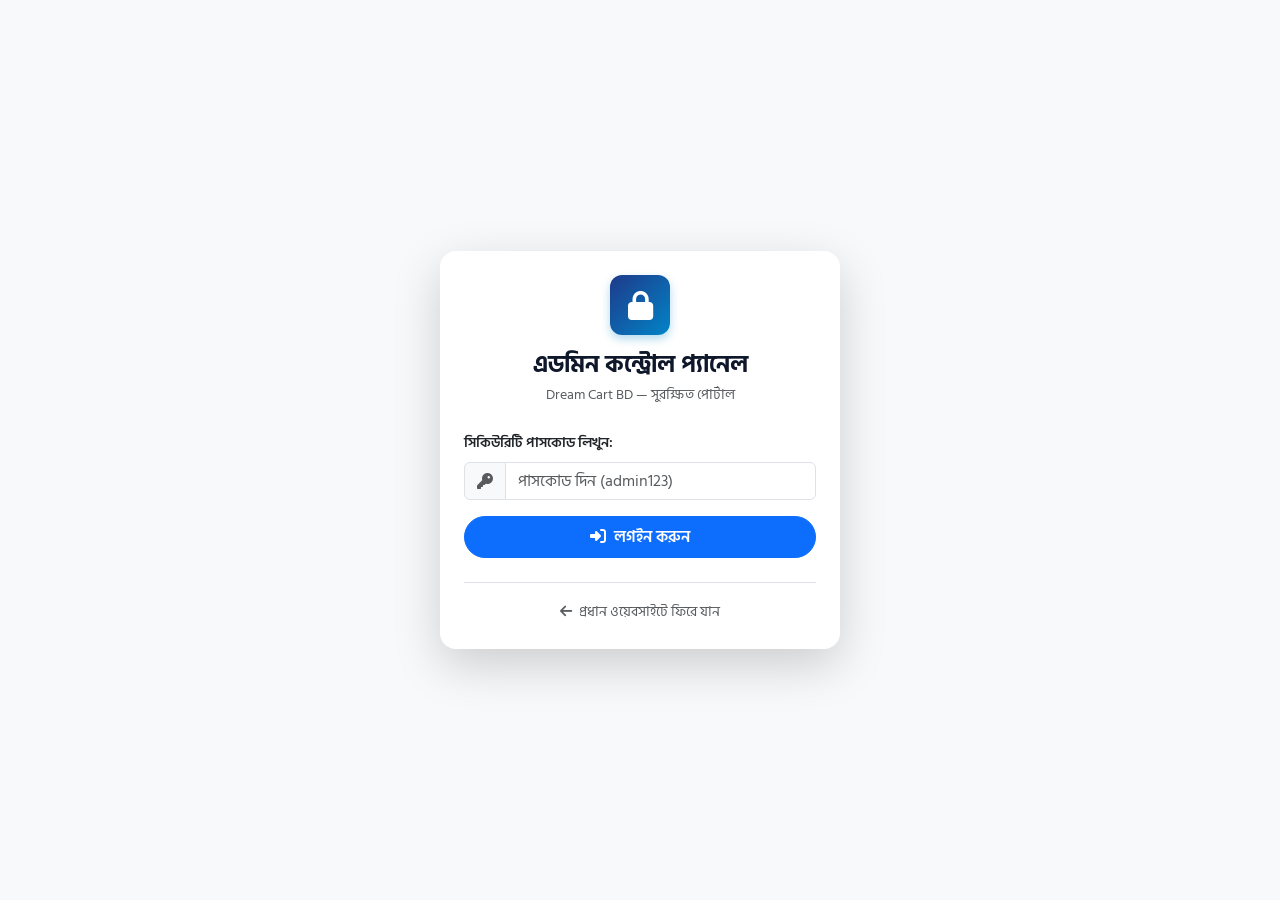
==== admin.html @ 9be843ca "Add files via upload" ====
<!DOCTYPE html>
<html lang="bn">
<head>
  <meta charset="UTF-8">
  <meta name="viewport" content="width=device-width, initial-scale=1.0">
  <title>এডমিন প্যানেল - Dream Cart BD</title>
  
  <!-- Bootstrap 5 CSS -->
  <link rel="stylesheet" href="https://cdn.jsdelivr.net/npm/bootstrap@5.3.3/dist/css/bootstrap.min.css">
  <!-- Font Awesome 6 Icons -->
  <link rel="stylesheet" href="https://cdnjs.cloudflare.com/ajax/libs/font-awesome/6.5.1/css/all.min.css">
  <!-- Custom CSS -->
  <link rel="stylesheet" href="css/styles.css">
</head>
<body class="bg-light">

  <!-- Admin Login Gate -->
  <div id="adminLoginGate" class="d-flex align-items-center justify-content-center min-vh-100 p-3" style="display: none;">
    <div class="card shadow-lg border-0 rounded-4 p-4 text-center" style="max-width: 400px; width: 100%;">
      <div class="brand-icon-box mx-auto mb-3" style="width: 60px; height: 60px; font-size: 1.8rem;">
        <i class="fa-solid fa-lock"></i>
      </div>
      <h4 class="fw-bold mb-1">এডমিন কন্ট্রোল প্যানেল</h4>
      <p class="text-muted small mb-4">Dream Cart BD — সুরক্ষিত পোর্টাল</p>

      <form onsubmit="handleAdminLogin(event)">
        <div class="mb-3 text-start">
          <label class="form-label small fw-semibold">সিকিউরিটি পাসকোড লিখুন:</label>
          <div class="input-group">
            <span class="input-group-text"><i class="fa-solid fa-key text-muted"></i></span>
            <input type="password" id="adminPinInput" class="form-control" placeholder="পাসকোড দিন (admin123)" required>
          </div>
          <div id="adminLoginError" class="text-danger small mt-1"></div>
        </div>
        <button type="submit" class="btn btn-primary w-100 py-2 fw-semibold rounded-pill">
          <i class="fa-solid fa-right-to-bracket me-1"></i> লগইন করুন
        </button>
      </form>

      <div class="mt-4 pt-3 border-top">
        <a href="index.html" class="text-decoration-none small text-muted">
          <i class="fa-solid fa-arrow-left me-1"></i> প্রধান ওয়েবসাইটে ফিরে যান
        </a>
      </div>
    </div>
  </div>

  <!-- Admin Dashboard Content -->
  <div id="adminDashboardContent" style="display: none;">

    <!-- Top Admin Bar -->
    <nav class="navbar navbar-expand-lg navbar-dark bg-dark sticky-top py-2">
      <div class="container-fluid px-lg-4">
        <a class="navbar-brand d-flex align-items-center gap-2" href="admin.html">
          <i class="fa-solid fa-briefcase text-info"></i>
          <span class="fw-bold">Dream Cart BD Admin</span>
          <span class="badge bg-secondary ms-1">v2.0 Final</span>
        </a>

        <div class="d-flex align-items-center gap-2">
          <a href="index.html" target="_blank" class="btn btn-sm btn-outline-light rounded-pill">
            <i class="fa-solid fa-arrow-up-right-from-square me-1"></i> লাইভ সাইট দেখুন
          </a>
          <button type="button" class="btn btn-sm btn-danger rounded-pill" onclick="handleAdminLogout()">
            <i class="fa-solid fa-right-from-bracket me-1"></i> লগআউট
          </button>
        </div>
      </div>
    </nav>

    <div class="container-fluid px-lg-4 py-4">

      <!-- Analytics Metric Cards -->
      <div class="row g-3 mb-4">
        <div class="col-sm-6 col-xl-3">
          <div class="admin-card d-flex align-items-center justify-content-between">
            <div>
              <span class="text-muted small fw-semibold">সর্বমোট অর্ডার</span>
              <h3 class="fw-bold my-1 text-dark" id="statTotalOrders">0</h3>
              <small class="text-primary"><i class="fa-solid fa-chart-line"></i> আজ পর্যন্ত রেকর্ড</small>
            </div>
            <div class="stat-icon-wrap bg-primary-subtle text-primary">
              <i class="fa-solid fa-cart-shopping"></i>
            </div>
          </div>
        </div>

        <div class="col-sm-6 col-xl-3">
          <div class="admin-card d-flex align-items-center justify-content-between">
            <div>
              <span class="text-muted small fw-semibold">মোট আয় (রেভিনিউ)</span>
              <h3 class="fw-bold my-1 text-success" id="statTotalRevenue">৳0</h3>
              <small class="text-success"><i class="fa-solid fa-money-bill-trend-up"></i> ভ্যালিড বিক্রয়</small>
            </div>
            <div class="stat-icon-wrap bg-success-subtle text-success">
              <i class="fa-solid fa-sack-dollar"></i>
            </div>
          </div>
        </div>

        <div class="col-sm-6 col-xl-3">
          <div class="admin-card d-flex align-items-center justify-content-between">
            <div>
              <span class="text-muted small fw-semibold">অপেক্ষমান অর্ডার (Pending)</span>
              <h3 class="fw-bold my-1 text-warning" id="statPendingOrders">0</h3>
              <small class="text-warning"><i class="fa-solid fa-clock"></i> দ্রুত প্রসেসিং আবশ্যক</small>
            </div>
            <div class="stat-icon-wrap bg-warning-subtle text-warning">
              <i class="fa-solid fa-hourglass-half"></i>
            </div>
          </div>
        </div>

        <div class="col-sm-6 col-xl-3">
          <div class="admin-card d-flex align-items-center justify-content-between">
            <div>
              <span class="text-muted small fw-semibold">মোট পণ্য ও লাইভ ভিজিটর</span>
              <h3 class="fw-bold my-1 text-info"><span id="statTotalProducts">২০</span> টি / <span id="statTotalVisitors">১,৫০০</span></h3>
              <small class="text-muted"><i class="fa-solid fa-users"></i> স্টোর ভিজিট ট্র্যাকিং</small>
            </div>
            <div class="stat-icon-wrap bg-info-subtle text-info">
              <i class="fa-solid fa-boxes-stacked"></i>
            </div>
          </div>
        </div>
      </div>

      <!-- Main Navigation Tabs: Orders vs Products -->
      <ul class="nav nav-pills mb-4 gap-2" id="adminTabs" role="tablist">
        <li class="nav-item" role="presentation">
          <button class="nav-link active rounded-pill px-4 fw-semibold shadow-sm" id="orders-tab" data-bs-toggle="pill" data-bs-target="#ordersPane" type="button" role="tab">
            <i class="fa-solid fa-clipboard-list me-1"></i> অর্ডার ম্যানেজমেন্ট (Order Management)
          </button>
        </li>
        <li class="nav-item" role="presentation">
          <button class="nav-link rounded-pill px-4 fw-semibold shadow-sm" id="products-tab" data-bs-toggle="pill" data-bs-target="#productsPane" type="button" role="tab">
            <i class="fa-solid fa-box-archive me-1"></i> পণ্য ম্যানেজমেন্ট (Product Management)
          </button>
        </li>
      </ul>

      <div class="tab-content" id="adminTabsContent">
        
        <!-- ==================== TAB 1: ORDER MANAGEMENT ==================== -->
        <div class="tab-pane fade show active" id="ordersPane" role="tabpanel">
          <div class="card border-0 shadow-sm rounded-4 p-4">
            
            <div class="d-flex flex-wrap justify-content-between align-items-center gap-3 mb-4">
              <div>
                <h5 class="fw-bold mb-1"><i class="fa-solid fa-truck-ramp-box text-primary me-2"></i> গ্রাহকদের অর্ডার তালিকা</h5>
                <p class="text-muted small mb-0">অর্ডার ভেরিফিকেশন, স্ট্যাটাস পরিবর্তন ও চালান প্রিন্ট করুন</p>
              </div>
              <div class="d-flex gap-2">
                <button type="button" class="btn btn-outline-success btn-sm rounded-pill fw-semibold" onclick="exportOrdersCSV()">
                  <i class="fa-solid fa-file-csv me-1"></i> CSV এক্সপোর্ট
                </button>
                <button type="button" class="btn btn-outline-primary btn-sm rounded-pill fw-semibold" onclick="renderAdminOrders()">
                  <i class="fa-solid fa-arrows-rotate me-1"></i> রিফ্রেশ
                </button>
              </div>
            </div>

            <!-- Filters -->
            <div class="row g-3 mb-3">
              <div class="col-md-6 col-lg-5">
                <div class="input-group input-group-sm">
                  <span class="input-group-text bg-light"><i class="fa-solid fa-search"></i></span>
                  <input type="text" id="adminOrderSearch" class="form-control" placeholder="অর্ডার আইডি, ফোন বা নাম দিয়ে খুঁজুন...">
                </div>
              </div>
              <div class="col-md-6 col-lg-3">
                <select id="adminOrderStatusFilter" class="form-select form-select-sm">
                  <option value="all">সব স্ট্যাটাস</option>
                  <option value="Pending">অপেক্ষমান (Pending)</option>
                  <option value="Confirmed">কনফার্মড (Confirmed)</option>
                  <option value="Processing">প্রসেসিং (Processing)</option>
                  <option value="Shipped">ডেলিভারির পথে (Shipped)</option>
                  <option value="Delivered">ডেলিভার্ড (Delivered)</option>
                  <option value="Cancelled">বাতিল (Cancelled)</option>
                </select>
              </div>
            </div>

            <!-- Orders Table -->
            <div class="table-responsive">
              <table class="table table-hover align-middle table-custom">
                <thead>
                  <tr>
                    <th>অর্ডার আইডি</th>
                    <th>তারিখ</th>
                    <th>গ্রাহকের তথ্য</th>
                    <th>ডেলিভারি এলাকা</th>
                    <th>পেমেন্ট তথ্য</th>
                    <th>সর্বমোট</th>
                    <th>স্ট্যাটাস আপডেট</th>
                    <th>অ্যাকশন</th>
                  </tr>
                </thead>
                <tbody id="adminOrdersTableBody">
                  <!-- Rendered by admin.js -->
                </tbody>
              </table>
            </div>

          </div>
        </div>

        <!-- ==================== TAB 2: PRODUCT MANAGEMENT ==================== -->
        <div class="tab-pane fade" id="productsPane" role="tabpanel">
          <div class="card border-0 shadow-sm rounded-4 p-4">
            
            <div class="d-flex flex-wrap justify-content-between align-items-center gap-3 mb-4">
              <div>
                <h5 class="fw-bold mb-1"><i class="fa-solid fa-boxes-packing text-primary me-2"></i> পণ্য তালিকা ও ইনভেন্টরি</h5>
                <p class="text-muted small mb-0">নতুন পণ্য যোগ, তথ্য সম্পাদনা এবং ছবি ও মূল্য পরিচালনা করুন</p>
              </div>
              <div class="d-flex gap-2">
                <button type="button" class="btn btn-warning btn-sm rounded-pill fw-bold text-dark" onclick="openAddProductModal()">
                  <i class="fa-solid fa-plus me-1"></i> নতুন পণ্য যোগ করুন
                </button>
                <button type="button" class="btn btn-outline-secondary btn-sm rounded-pill" onclick="resetDefaultProducts()" title="মূল ২০টি পণ্যে রিস্টোর করুন">
                  <i class="fa-solid fa-rotate-left me-1"></i> ডিফল্ট রিস্টোর
                </button>
              </div>
            </div>

            <!-- Product Search -->
            <div class="row g-3 mb-3">
              <div class="col-md-6 col-lg-4">
                <div class="input-group input-group-sm">
                  <span class="input-group-text bg-light"><i class="fa-solid fa-search"></i></span>
                  <input type="text" id="adminProductSearch" class="form-control" placeholder="পণ্যের নাম বা ক্যাটাগরি দিয়ে খুঁজুন...">
                </div>
              </div>
            </div>

            <!-- Products Table -->
            <div class="table-responsive">
              <table class="table table-hover align-middle table-custom">
                <thead>
                  <tr>
                    <th>ছবি</th>
                    <th>পণ্যের নাম</th>
                    <th>ক্যাটাগরি</th>
                    <th>মূল্য ও পরিসীমা</th>
                    <th>স্টক</th>
                    <th>ছবি সংখ্যা</th>
                    <th>অ্যাকশন</th>
                  </tr>
                </thead>
                <tbody id="adminProductsTableBody">
                  <!-- Rendered by admin.js -->
                </tbody>
              </table>
            </div>

          </div>
        </div>

      </div>

    </div>
  </div>

  <!-- Admin Product Add / Edit Modal -->
  <div class="modal fade" id="adminProductFormModal" tabindex="-1" aria-labelledby="adminProductFormModalLabel" aria-hidden="true">
    <div class="modal-dialog modal-lg modal-dialog-scrollable">
      <div class="modal-content rounded-4 border-0 shadow-lg">
        <div class="modal-header bg-light">
          <h5 class="modal-title fw-bold" id="productFormModalTitle">নতুন পণ্য যোগ করুন</h5>
          <button type="button" class="btn-close" data-bs-dismiss="modal" aria-label="Close"></button>
        </div>
        <div class="modal-body p-4">
          <form id="adminProductForm" onsubmit="handleProductFormSubmit(event)">
            <input type="hidden" id="editProductId" value="">

            <div class="row g-3 mb-3">
              <div class="col-md-7">
                <label class="form-label small fw-semibold">পণ্যের নাম (বাংলা) <span class="text-danger">*</span></label>
                <input type="text" id="prodName" class="form-control" required placeholder="যেমন: লেভার আর্চ বক্স ফাইল (৩ ইঞ্চি)">
              </div>
              <div class="col-md-5">
                <label class="form-label small fw-semibold">ইংরেজি নাম (ঐচ্ছিক)</label>
                <input type="text" id="prodEnglishName" class="form-control" placeholder="e.g. Lever Arch Box File 3 Inch">
              </div>
            </div>

            <div class="row g-3 mb-3">
              <div class="col-md-4">
                <label class="form-label small fw-semibold">ক্যাটাগরি</label>
                <select id="prodCategory" class="form-select">
                  <option value="ফাইল ও ফোল্ডার">ফাইল ও ফোল্ডার</option>
                  <option value="ডেস্ক অর্গানাইজার">ডেস্ক অর্গানাইজার</option>
                  <option value="কাগজ ও প্রিন্টিং">কাগজ ও প্রিন্টিং</option>
                  <option value="খাতা ও নোটপ্যাড">খাতা ও নোটপ্যাড</option>
                  <option value="কলম ও মার্কার">কলম ও মার্কার</option>
                  <option value="স্টেশনারি টুলস">স্টেশনারি টুলস</option>
                  <option value="ইলেকট্রনিক্স ও হিসাব">ইলেকট্রনিক্স ও হিসাব</option>
                </select>
              </div>
              <div class="col-md-4">
                <label class="form-label small fw-semibold">ব্যাজ (যেমন: বেস্ট সেলার, অফার)</label>
                <input type="text" id="prodBadge" class="form-control" placeholder="বেস্ট সেলার / নতুন">
              </div>
              <div class="col-md-4">
                <label class="form-label small fw-semibold">স্টক পরিমাণ (পিস)</label>
                <input type="number" id="prodStock" class="form-control" value="100" min="0">
              </div>
            </div>

            <div class="row g-3 mb-3">
              <div class="col-sm-6 col-md-3">
                <label class="form-label small fw-semibold">সবচেয়ে কম মূল্য (৳)</label>
                <input type="number" id="prodMinPrice" class="form-control" required placeholder="180">
              </div>
              <div class="col-sm-6 col-md-3">
                <label class="form-label small fw-semibold">সবচেয়ে বেশি মূল্য (৳)</label>
                <input type="number" id="prodMaxPrice" class="form-control" required placeholder="350">
              </div>
              <div class="col-sm-6 col-md-3">
                <label class="form-label small fw-semibold text-primary">বর্তমান বিক্রয় মূল্য (৳) *</label>
                <input type="number" id="prodSellingPrice" class="form-control fw-bold border-primary" required placeholder="240">
              </div>
              <div class="col-sm-6 col-md-3">
                <label class="form-label small fw-semibold text-muted">মূল্য কাটা/আসল দাম (৳)</label>
                <input type="number" id="prodOriginalPrice" class="form-control" placeholder="350">
              </div>
            </div>

            <div class="row g-3 mb-3">
              <div class="col-md-6">
                <label class="form-label small fw-semibold">কালার অপশন (কমা দিয়ে লিখুন)</label>
                <input type="text" id="prodColors" class="form-control" placeholder="নীল, কালো, লাল, সবুজ">
              </div>
              <div class="col-md-6">
                <label class="form-label small fw-semibold">সাইজ অপশন (কমা দিয়ে লিখুন)</label>
                <input type="text" id="prodSizes" class="form-control" placeholder="স্ট্যান্ডার্ড, ৩ ইঞ্চি, A4">
              </div>
            </div>

            <div class="mb-3">
              <label class="form-label small fw-semibold">পণ্যের বিবরণ (Description)</label>
              <textarea id="prodDescription" class="form-control" rows="3" placeholder="পণ্যের গুণাগুণ ও ব্যবহারের সুবিধা বিস্তারিত লিখুন..."></textarea>
            </div>

            <div class="mb-3">
              <label class="form-label small fw-semibold">পণ্যের ছবি লিংক (৫ থেকে ১০টি ছবি লিংক দিন) <span class="text-danger">*</span></label>
              <textarea id="prodImages" class="form-control font-monospace small" rows="5" placeholder="প্রতি লাইনে একটি করে ছবির সরাসরি URL প্রদান করুন..." required></textarea>
              <div class="form-text small" id="prodImagesHelp">প্রতিটি পণ্যে ৫ থেকে ১০টি ছবি দিন যাতে প্রোডাক্ট ডিটেলস পেজে সুন্দর স্লাইডার প্রদর্শিত হয়।</div>
            </div>

            <div class="d-flex justify-content-end gap-2 pt-3 border-top">
              <button type="button" class="btn btn-secondary" data-bs-dismiss="modal">বাতিল</button>
              <button type="submit" class="btn btn-primary px-4 fw-semibold">সংরক্ষণ করুন</button>
            </div>
          </form>
        </div>
      </div>
    </div>
  </div>

  <!-- Admin Order Details Modal -->
  <div class="modal fade" id="adminOrderDetailsModal" tabindex="-1" aria-labelledby="adminOrderDetailsModalLabel" aria-hidden="true">
    <div class="modal-dialog modal-lg">
      <div class="modal-content rounded-4 border-0 shadow-lg">
        <div class="modal-header bg-light">
          <h5 class="modal-title fw-bold" id="adminOrderDetailsModalLabel">
            <i class="fa-solid fa-receipt text-primary me-2"></i> অর্ডারের পূর্ণাঙ্গ বিবরণ
          </h5>
          <button type="button" class="btn-close" data-bs-dismiss="modal" aria-label="Close"></button>
        </div>
        <div class="modal-body p-4" id="adminOrderDetailsBody">
          <!-- Dynamic details -->
        </div>
        <div class="modal-footer border-top-0 pt-0">
          <button type="button" class="btn btn-secondary btn-sm" data-bs-dismiss="modal">বন্ধ করুন</button>
          <button type="button" id="adminInvoicePrintBtn" class="btn btn-primary btn-sm">
            <i class="fa-solid fa-print me-1"></i> ইনভয়েস প্রিন্ট স্লিপ
          </button>
        </div>
      </div>
    </div>
  </div>

  <!-- Toast Notification -->
  <div class="toast-container position-fixed bottom-0 end-0 p-3">
    <div id="adminToast" class="toast align-items-center text-bg-primary border-0" role="alert" aria-live="assertive" aria-atomic="true">
      <div class="d-flex">
        <div class="toast-body" id="adminToastBody">
          বিজ্ঞপ্তি
        </div>
        <button type="button" class="btn-close btn-close-white me-2 m-auto" data-bs-dismiss="toast" aria-label="Close"></button>
      </div>
    </div>
  </div>

  <!-- Bootstrap 5 JS Bundle -->
  <script src="https://cdn.jsdelivr.net/npm/bootstrap@5.3.3/dist/js/bootstrap.bundle.min.js"></script>
  <!-- Data & Admin Logic -->
  <script src="js/products.js"></script>
  <script src="js/admin.js"></script>
</body>
</html>
---- css/styles.css ----
/* Dream Cart BD - Modern Professional E-Commerce Stylesheet */
@import url('https://fonts.googleapis.com/css2?family=Hind+Siliguri:wght@300;400;500;600;700&family=Inter:wght@300;400;500;600;700;800&display=swap');

:root {
  --primary-color: #0f172a;
  --primary-gradient: linear-gradient(135deg, #1e3a8a 0%, #0284c7 100%);
  --secondary-color: #f97316;
  --secondary-gradient: linear-gradient(135deg, #ea580c 0%, #f97316 100%);
  --accent-color: #10b981;
  --accent-gradient: linear-gradient(135deg, #059669 0%, #10b981 100%);
  --bkash-color: #e2136e;
  --nagad-color: #f7941d;
  --rocket-color: #8c3494;
  --bank-color: #0b6623;
  --bg-light: #f8fafc;
  --card-bg: #ffffff;
  --text-main: #1e293b;
  --text-muted: #64748b;
  --border-color: #e2e8f0;
  --shadow-sm: 0 1px 3px rgba(0,0,0,0.06), 0 1px 2px rgba(0,0,0,0.04);
  --shadow-md: 0 4px 6px -1px rgba(0,0,0,0.08), 0 2px 4px -1px rgba(0,0,0,0.04);
  --shadow-lg: 0 10px 25px -5px rgba(0,0,0,0.1), 0 8px 10px -6px rgba(0,0,0,0.04);
  --shadow-xl: 0 20px 30px -10px rgba(0,0,0,0.15);
  --radius-sm: 8px;
  --radius-md: 12px;
  --radius-lg: 18px;
  --radius-full: 9999px;
  --transition: all 0.25s cubic-bezier(0.4, 0, 0.2, 1);
}

body {
  font-family: 'Hind Siliguri', 'Inter', -apple-system, BlinkMacSystemFont, sans-serif;
  background-color: var(--bg-light);
  color: var(--text-main);
  line-height: 1.6;
  overflow-x: hidden;
  padding-bottom: 70px; /* Space for mobile sticky action bar */
}

@media (min-width: 992px) {
  body {
    padding-bottom: 0;
  }
}

/* Utilities & Typography */
h1, h2, h3, h4, h5, h6 {
  font-weight: 700;
  color: #0f172a;
}

.text-gradient {
  background: var(--primary-gradient);
  -webkit-background-clip: text;
  -webkit-text-fill-color: transparent;
}

.text-orange-gradient {
  background: var(--secondary-gradient);
  -webkit-background-clip: text;
  -webkit-text-fill-color: transparent;
}

.badge-offer {
  background: linear-gradient(135deg, #ef4444 0%, #f97316 100%);
  color: #fff;
  font-weight: 600;
  padding: 6px 12px;
  border-radius: var(--radius-full);
  box-shadow: 0 2px 6px rgba(239, 68, 68, 0.3);
}

/* Header & Top Bar */
.top-notice-bar {
  background: #0f172a;
  color: #f1f5f9;
  font-size: 0.85rem;
  padding: 7px 0;
  border-bottom: 1px solid rgba(255,255,255,0.08);
}

.navbar-custom {
  background: rgba(255, 255, 255, 0.95);
  backdrop-filter: blur(10px);
  border-bottom: 1px solid var(--border-color);
  box-shadow: var(--shadow-sm);
  transition: var(--transition);
  padding: 12px 0;
}

.brand-logo-container {
  display: flex;
  align-items: center;
  gap: 10px;
  text-decoration: none;
}

.brand-icon-box {
  width: 44px;
  height: 44px;
  border-radius: 12px;
  background: var(--primary-gradient);
  display: flex;
  align-items: center;
  justify-content: center;
  color: white;
  font-size: 1.4rem;
  box-shadow: 0 4px 10px rgba(2, 132, 199, 0.3);
}

.brand-text h1 {
  font-size: 1.35rem;
  margin: 0;
  line-height: 1.1;
  font-weight: 800;
  letter-spacing: -0.5px;
}

.brand-slogan {
  font-size: 0.78rem;
  color: var(--secondary-color);
  font-weight: 600;
  letter-spacing: 1px;
  text-transform: uppercase;
}

/* Counters Bar (Offer Timer & Visitor Counter) */
.counters-section {
  background: #ffffff;
  border-bottom: 1px solid var(--border-color);
  padding: 12px 0;
}

.counter-card {
  display: flex;
  align-items: center;
  gap: 12px;
  background: #f8fafc;
  padding: 10px 18px;
  border-radius: var(--radius-md);
  border: 1px solid #e2e8f0;
}

.counter-icon {
  width: 38px;
  height: 38px;
  border-radius: 50%;
  display: flex;
  align-items: center;
  justify-content: center;
  font-size: 1.1rem;
}

.counter-icon.fire {
  background: #fef2f2;
  color: #ef4444;
}

.counter-icon.users {
  background: #ecfdf5;
  color: #10b981;
}

.timer-digits {
  display: inline-flex;
  gap: 4px;
  font-family: 'Inter', sans-serif;
  font-weight: 700;
}

.timer-box {
  background: #0f172a;
  color: #ffffff;
  padding: 2px 7px;
  border-radius: 6px;
  font-size: 0.95rem;
}

/* Hero Section */
.hero-banner {
  background: linear-gradient(135deg, #0f172a 0%, #1e3a8a 60%, #0369a1 100%);
  color: white;
  border-radius: var(--radius-lg);
  padding: 40px 25px;
  margin-top: 20px;
  position: relative;
  overflow: hidden;
  box-shadow: var(--shadow-xl);
}

.hero-banner::before {
  content: '';
  position: absolute;
  top: -50px;
  right: -50px;
  width: 280px;
  height: 280px;
  background: radial-gradient(circle, rgba(249, 115, 22, 0.25) 0%, rgba(249, 115, 22, 0) 70%);
  border-radius: 50%;
}

.hero-tag {
  background: rgba(255,255,255,0.15);
  backdrop-filter: blur(8px);
  border: 1px solid rgba(255,255,255,0.25);
  color: #fde047;
  display: inline-flex;
  align-items: center;
  gap: 8px;
  padding: 6px 14px;
  border-radius: var(--radius-full);
  font-size: 0.88rem;
  font-weight: 600;
  margin-bottom: 15px;
}

.hero-discount-pill {
  background: #f97316;
  color: #ffffff;
  padding: 4px 10px;
  border-radius: var(--radius-full);
  font-weight: 700;
  font-size: 0.85rem;
}

/* Product Card Styling */
.product-card {
  background: #ffffff;
  border-radius: var(--radius-md);
  border: 1px solid #e2e8f0;
  overflow: hidden;
  transition: var(--transition);
  height: 100%;
  display: flex;
  flex-direction: column;
  position: relative;
}

.product-card:hover {
  transform: translateY(-5px);
  box-shadow: var(--shadow-lg);
  border-color: #cbd5e1;
}

.product-image-wrap {
  position: relative;
  width: 100%;
  height: 230px;
  background: #f1f5f9;
  overflow: hidden;
  cursor: pointer;
}

.product-image-wrap img {
  width: 100%;
  height: 100%;
  object-fit: cover;
  transition: transform 0.4s ease;
}

.product-card:hover .product-image-wrap img {
  transform: scale(1.06);
}

.product-badge {
  position: absolute;
  top: 10px;
  left: 10px;
  font-size: 0.75rem;
  font-weight: 600;
  padding: 4px 10px;
  border-radius: var(--radius-full);
  z-index: 2;
  box-shadow: 0 2px 5px rgba(0,0,0,0.15);
}

.product-photo-count {
  position: absolute;
  bottom: 8px;
  right: 8px;
  background: rgba(15, 23, 42, 0.75);
  color: #ffffff;
  font-size: 0.72rem;
  padding: 3px 8px;
  border-radius: var(--radius-full);
  backdrop-filter: blur(4px);
  display: flex;
  align-items: center;
  gap: 4px;
}

.product-info {
  padding: 16px;
  flex-grow: 1;
  display: flex;
  flex-direction: column;
}

.product-category {
  font-size: 0.8rem;
  color: var(--secondary-color);
  font-weight: 600;
  margin-bottom: 4px;
}

.product-title {
  font-size: 1.05rem;
  font-weight: 700;
  color: #0f172a;
  margin-bottom: 8px;
  line-height: 1.35;
  display: -webkit-box;
  -webkit-line-clamp: 2;
  -webkit-box-orient: vertical;
  overflow: hidden;
  cursor: pointer;
}

.product-title:hover {
  color: #0284c7;
}

.product-price-row {
  display: flex;
  align-items: baseline;
  gap: 8px;
  margin-bottom: 8px;
}

.current-price {
  font-size: 1.3rem;
  font-weight: 800;
  color: #0f172a;
  font-family: 'Inter', sans-serif;
}

.original-price {
  font-size: 0.9rem;
  color: #94a3b8;
  text-decoration: line-through;
  font-family: 'Inter', sans-serif;
}

.price-range-badge {
  font-size: 0.75rem;
  color: #0369a1;
  background: #e0f2fe;
  padding: 2px 8px;
  border-radius: 4px;
  margin-bottom: 12px;
  display: inline-block;
}

.product-rating {
  font-size: 0.8rem;
  color: #eab308;
  display: flex;
  align-items: center;
  gap: 4px;
  margin-bottom: 12px;
}

.product-actions-grid {
  margin-top: auto;
  display: grid;
  grid-template-columns: 1fr 1fr;
  gap: 8px;
}

.btn-order-now {
  background: var(--secondary-gradient);
  color: white;
  border: none;
  font-weight: 700;
  padding: 8px 12px;
  border-radius: var(--radius-sm);
  font-size: 0.9rem;
  transition: var(--transition);
  display: flex;
  align-items: center;
  justify-content: center;
  gap: 6px;
}

.btn-order-now:hover {
  background: linear-gradient(135deg, #c2410c 0%, #ea580c 100%);
  color: white;
  box-shadow: 0 4px 12px rgba(234, 88, 12, 0.35);
}

.btn-add-cart {
  background: #f1f5f9;
  color: #1e293b;
  border: 1px solid #cbd5e1;
  font-weight: 600;
  padding: 8px 12px;
  border-radius: var(--radius-sm);
  font-size: 0.9rem;
  transition: var(--transition);
  display: flex;
  align-items: center;
  justify-content: center;
  gap: 6px;
}

.btn-add-cart:hover {
  background: #e2e8f0;
  color: #0f172a;
}

.btn-single-whatsapp {
  grid-column: span 2;
  background: #25d366;
  color: white;
  border: none;
  font-weight: 600;
  padding: 7px 12px;
  border-radius: var(--radius-sm);
  font-size: 0.85rem;
  transition: var(--transition);
  display: flex;
  align-items: center;
  justify-content: center;
  gap: 6px;
  text-decoration: none;
}

.btn-single-whatsapp:hover {
  background: #1eb956;
  color: white;
}

/* Single View Modal Carousel */
.modal-carousel-img-wrap {
  width: 100%;
  height: 380px;
  background: #f8fafc;
  display: flex;
  align-items: center;
  justify-content: center;
  border-radius: var(--radius-md);
  overflow: hidden;
}

.modal-carousel-img-wrap img {
  width: 100%;
  height: 100%;
  object-fit: contain;
}

.thumb-strip {
  display: flex;
  gap: 8px;
  overflow-x: auto;
  padding: 8px 0;
  margin-top: 10px;
}

.thumb-item {
  width: 60px;
  height: 60px;
  border-radius: 8px;
  border: 2px solid transparent;
  overflow: hidden;
  cursor: pointer;
  flex-shrink: 0;
  transition: var(--transition);
}

.thumb-item.active {
  border-color: #0284c7;
  box-shadow: 0 0 0 2px rgba(2, 132, 199, 0.2);
}

.thumb-item img {
  width: 100%;
  height: 100%;
  object-fit: cover;
}

/* Variant Selectors */
.variant-btn-group {
  display: flex;
  flex-wrap: wrap;
  gap: 8px;
  margin-bottom: 15px;
}

.variant-btn {
  padding: 6px 14px;
  border: 1.5px solid #cbd5e1;
  background: white;
  border-radius: var(--radius-sm);
  font-size: 0.88rem;
  font-weight: 500;
  cursor: pointer;
  transition: var(--transition);
}

.variant-btn:hover {
  border-color: #94a3b8;
}

.variant-btn.active {
  border-color: #0284c7;
  background: #eff6ff;
  color: #0369a1;
  font-weight: 700;
}

/* Order Form & Checkout */
.checkout-card {
  background: #ffffff;
  border-radius: var(--radius-lg);
  border: 1px solid #e2e8f0;
  padding: 24px;
  box-shadow: var(--shadow-md);
}

.payment-method-box {
  border: 2px solid #e2e8f0;
  border-radius: var(--radius-md);
  padding: 14px;
  margin-bottom: 12px;
  cursor: pointer;
  transition: var(--transition);
  position: relative;
}

.payment-method-box:hover {
  border-color: #cbd5e1;
  background: #f8fafc;
}

.payment-method-box.selected {
  border-color: #0284c7;
  background: #f0f9ff;
  box-shadow: 0 0 0 1px #0284c7;
}

.payment-badge-discount {
  background: #10b981;
  color: white;
  font-size: 0.75rem;
  font-weight: 700;
  padding: 2px 8px;
  border-radius: 4px;
  margin-left: 6px;
}

.payment-details-accordion {
  background: #ffffff;
  border-radius: var(--radius-sm);
  padding: 12px;
  margin-top: 10px;
  border-left: 4px solid #0284c7;
  font-size: 0.88rem;
}

.copy-btn {
  background: #e2e8f0;
  border: none;
  font-size: 0.78rem;
  padding: 2px 8px;
  border-radius: 4px;
  cursor: pointer;
  transition: var(--transition);
}

.copy-btn:hover {
  background: #cbd5e1;
}

/* AI Delivery Area Alert */
.ai-detect-badge {
  display: inline-flex;
  align-items: center;
  gap: 6px;
  background: linear-gradient(135deg, #ede9fe 0%, #dbeafe 100%);
  color: #4338ca;
  font-size: 0.8rem;
  font-weight: 600;
  padding: 4px 10px;
  border-radius: var(--radius-full);
  margin-bottom: 8px;
  border: 1px solid #c7d2fe;
}

.ai-pulsing-dot {
  width: 8px;
  height: 8px;
  background: #6366f1;
  border-radius: 50%;
  animation: pulse-ring 1.5s infinite;
}

@keyframes pulse-ring {
  0% { transform: scale(0.95); box-shadow: 0 0 0 0 rgba(99, 102, 241, 0.7); }
  70% { transform: scale(1); box-shadow: 0 0 0 6px rgba(99, 102, 241, 0); }
  100% { transform: scale(0.95); box-shadow: 0 0 0 0 rgba(99, 102, 241, 0); }
}

/* Floating Action Buttons */
.floating-contact-btn {
  position: fixed;
  bottom: 80px;
  right: 20px;
  z-index: 1030;
  display: flex;
  flex-direction: column;
  gap: 10px;
}

@media (min-width: 992px) {
  .floating-contact-btn {
    bottom: 25px;
    right: 25px;
  }
}

.float-circle-btn {
  width: 52px;
  height: 52px;
  border-radius: 50%;
  display: flex;
  align-items: center;
  justify-content: center;
  color: white;
  font-size: 1.4rem;
  box-shadow: var(--shadow-lg);
  text-decoration: none;
  transition: var(--transition);
}

.float-circle-btn.whatsapp {
  background: #25d366;
}

.float-circle-btn.whatsapp:hover {
  background: #1eb956;
  transform: scale(1.1);
  color: white;
}

.float-circle-btn.call {
  background: #0284c7;
}

.float-circle-btn.call:hover {
  background: #0369a1;
  transform: scale(1.1);
  color: white;
}

/* Mobile Sticky Bottom Bar */
.mobile-bottom-bar {
  position: fixed;
  bottom: 0;
  left: 0;
  right: 0;
  background: #ffffff;
  border-top: 1px solid var(--border-color);
  padding: 8px 12px;
  z-index: 1020;
  display: flex;
  align-items: center;
  justify-content: space-between;
  gap: 8px;
  box-shadow: 0 -4px 12px rgba(0,0,0,0.06);
}

@media (min-width: 992px) {
  .mobile-bottom-bar {
    display: none;
  }
}

/* Footer Section */
.footer-section {
  background: #0b1329;
  color: #cbd5e1;
  padding: 50px 0 20px 0;
  margin-top: 60px;
}

.footer-section a {
  color: #94a3b8;
  text-decoration: none;
  transition: var(--transition);
}

.footer-section a:hover {
  color: #ffffff;
}

.visit-main-shop-btn {
  background: linear-gradient(135deg, #f97316 0%, #ea580c 100%);
  color: white !important;
  font-weight: 700;
  padding: 12px 24px;
  border-radius: var(--radius-full);
  display: inline-flex;
  align-items: center;
  gap: 8px;
  box-shadow: 0 4px 15px rgba(249, 115, 22, 0.4);
  transition: var(--transition);
}

.visit-main-shop-btn:hover {
  transform: translateY(-2px);
  box-shadow: 0 6px 20px rgba(249, 115, 22, 0.6);
}

/* Admin Dashboard Specific Styles */
.admin-card {
  background: white;
  border-radius: var(--radius-md);
  border: 1px solid var(--border-color);
  padding: 20px;
  box-shadow: var(--shadow-sm);
  transition: var(--transition);
}

.admin-card:hover {
  box-shadow: var(--shadow-md);
}

.stat-icon-wrap {
  width: 48px;
  height: 48px;
  border-radius: 12px;
  display: flex;
  align-items: center;
  justify-content: center;
  font-size: 1.3rem;
}

.table-custom th {
  background: #f8fafc;
  color: #475569;
  font-weight: 600;
  font-size: 0.85rem;
  border-bottom: 2px solid #e2e8f0;
}

.table-custom td {
  vertical-align: middle;
  font-size: 0.9rem;
}

/* Toast container styling */
.toast-container {
  z-index: 1090;
}
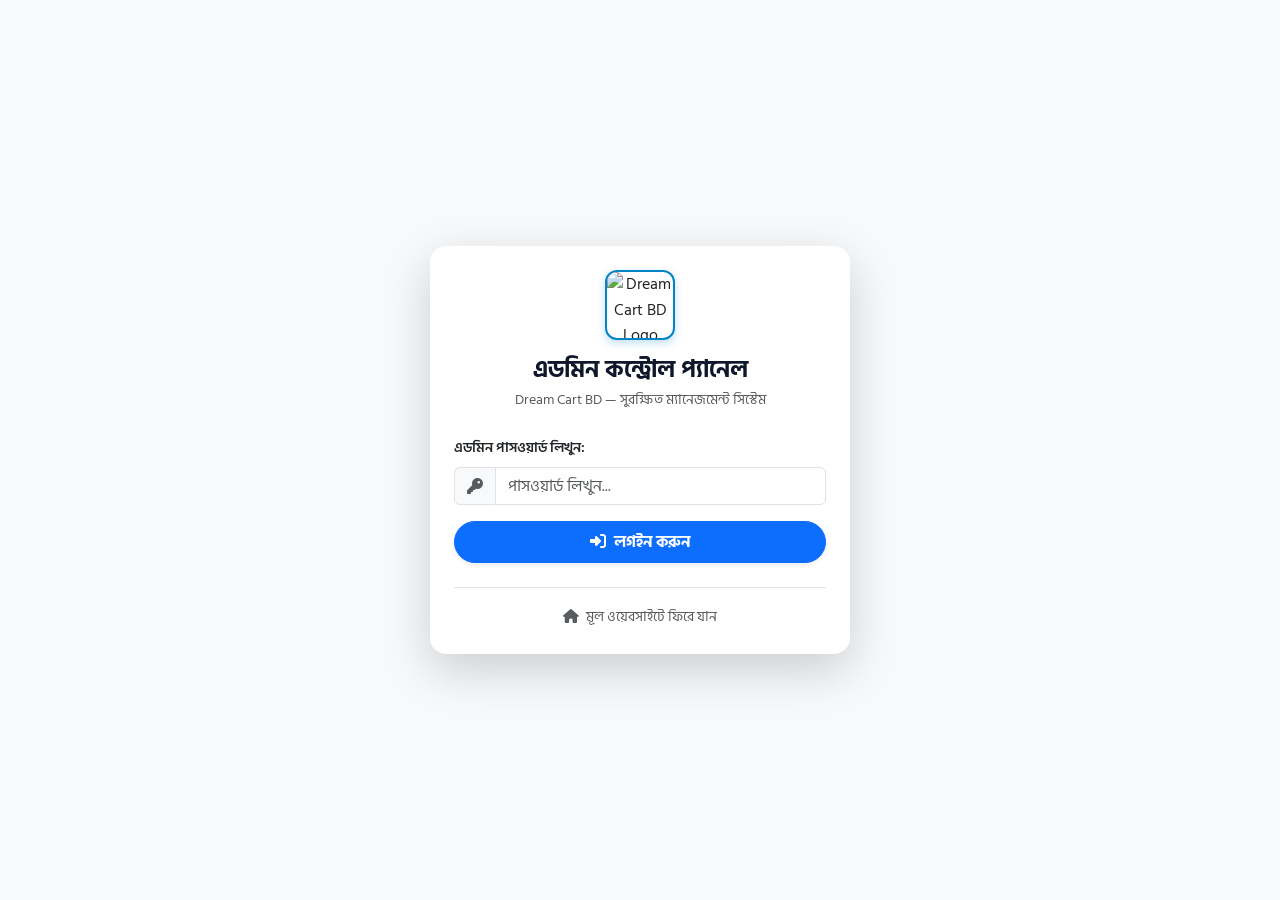
==== commit a832087b: "Add files via upload" ====
--- a/admin.html
+++ b/admin.html
@@ -3,7 +3,7 @@
 <head>
   <meta charset="UTF-8">
   <meta name="viewport" content="width=device-width, initial-scale=1.0">
-  <title>এডমিন প্যানেল - Dream Cart BD</title>
+  <title>এডমিন কন্ট্রোল প্যানেল - Dream Cart BD</title>
   
   <!-- Bootstrap 5 CSS -->
   <link rel="stylesheet" href="https://cdn.jsdelivr.net/npm/bootstrap@5.3.3/dist/css/bootstrap.min.css">
@@ -15,54 +15,54 @@
 <body class="bg-light">
 
   <!-- Admin Login Gate -->
-  <div id="adminLoginGate" class="d-flex align-items-center justify-content-center min-vh-100 p-3" style="display: none;">
-    <div class="card shadow-lg border-0 rounded-4 p-4 text-center" style="max-width: 400px; width: 100%;">
-      <div class="brand-icon-box mx-auto mb-3" style="width: 60px; height: 60px; font-size: 1.8rem;">
-        <i class="fa-solid fa-lock"></i>
-      </div>
+  <div id="adminLoginGate" class="min-vh-100 d-flex align-items-center justify-content-center p-3">
+    <div class="card shadow-lg border-0 rounded-4 p-4 text-center" style="max-width: 420px; width: 100%;">
+      <img src="https://pictures-bangladesh.jijistatic.com/2033199_MjAwLTIwMC03Nzk0Y2Y2Yzkx.jpg" alt="Dream Cart BD Logo" class="mx-auto mb-3 brand-logo-img" style="width: 70px; height: 70px;">
       <h4 class="fw-bold mb-1">এডমিন কন্ট্রোল প্যানেল</h4>
-      <p class="text-muted small mb-4">Dream Cart BD — সুরক্ষিত পোর্টাল</p>
+      <p class="text-muted small mb-4">Dream Cart BD — সুরক্ষিত ম্যানেজমেন্ট সিস্টেম</p>
 
       <form onsubmit="handleAdminLogin(event)">
         <div class="mb-3 text-start">
-          <label class="form-label small fw-semibold">সিকিউরিটি পাসকোড লিখুন:</label>
+          <label class="form-label small fw-semibold">এডমিন পাসওয়ার্ড লিখুন:</label>
           <div class="input-group">
-            <span class="input-group-text"><i class="fa-solid fa-key text-muted"></i></span>
-            <input type="password" id="adminPinInput" class="form-control" placeholder="পাসকোড দিন (admin123)" required>
-          </div>
-          <div id="adminLoginError" class="text-danger small mt-1"></div>
-        </div>
-        <button type="submit" class="btn btn-primary w-100 py-2 fw-semibold rounded-pill">
+            <span class="input-group-text bg-light"><i class="fa-solid fa-key text-muted"></i></span>
+            <input type="password" id="adminPinInput" class="form-control" placeholder="পাসওয়ার্ড লিখুন..." required>
+          </div>
+          <div id="adminLoginError" class="text-danger small mt-2 fw-semibold"></div>
+        </div>
+        <button type="submit" class="btn btn-primary w-100 py-2 fw-bold rounded-pill shadow-sm">
           <i class="fa-solid fa-right-to-bracket me-1"></i> লগইন করুন
         </button>
       </form>
 
       <div class="mt-4 pt-3 border-top">
         <a href="index.html" class="text-decoration-none small text-muted">
-          <i class="fa-solid fa-arrow-left me-1"></i> প্রধান ওয়েবসাইটে ফিরে যান
+          <i class="fa-solid fa-house me-1"></i> মূল ওয়েবসাইটে ফিরে যান
         </a>
       </div>
     </div>
   </div>
 
   <!-- Admin Dashboard Content -->
-  <div id="adminDashboardContent" style="display: none;">
-
-    <!-- Top Admin Bar -->
-    <nav class="navbar navbar-expand-lg navbar-dark bg-dark sticky-top py-2">
+  <div id="adminDashboardContent" class="d-none">
+
+    <!-- Top Admin Navbar with Official Logo -->
+    <nav class="navbar navbar-expand-lg navbar-dark bg-dark sticky-top py-2 shadow-sm">
       <div class="container-fluid px-lg-4">
         <a class="navbar-brand d-flex align-items-center gap-2" href="admin.html">
-          <i class="fa-solid fa-briefcase text-info"></i>
-          <span class="fw-bold">Dream Cart BD Admin</span>
-          <span class="badge bg-secondary ms-1">v2.0 Final</span>
+          <img src="https://pictures-bangladesh.jijistatic.com/2033199_MjAwLTIwMC03Nzk0Y2Y2Yzkx.jpg" alt="Dream Cart BD" style="width: 38px; height: 38px; border-radius: 8px; object-fit: cover;">
+          <div>
+            <div class="fw-bold fs-6">Dream Cart BD Admin</div>
+            <div class="small text-muted" style="font-size: 11px;">স্মার্ট অফিসের পূর্ণাঙ্গ সমাধান, আভিজাত্যে আপনার পাশে</div>
+          </div>
         </a>
 
         <div class="d-flex align-items-center gap-2">
-          <a href="index.html" target="_blank" class="btn btn-sm btn-outline-light rounded-pill">
-            <i class="fa-solid fa-arrow-up-right-from-square me-1"></i> লাইভ সাইট দেখুন
+          <a href="index.html" target="_blank" class="btn btn-sm btn-outline-light rounded-pill px-3">
+            <i class="fa-solid fa-store me-1"></i> শোরুম ভিজিট
           </a>
-          <button type="button" class="btn btn-sm btn-danger rounded-pill" onclick="handleAdminLogout()">
-            <i class="fa-solid fa-right-from-bracket me-1"></i> লগআউট
+          <button type="button" class="btn btn-sm btn-danger rounded-pill px-3" onclick="handleAdminLogout()">
+            <i class="fa-solid fa-power-off me-1"></i> লগআউট
           </button>
         </div>
       </div>
@@ -70,57 +70,60 @@
 
     <div class="container-fluid px-lg-4 py-4">
 
-      <!-- Analytics Metric Cards -->
-      <div class="row g-3 mb-4">
-        <div class="col-sm-6 col-xl-3">
-          <div class="admin-card d-flex align-items-center justify-content-between">
-            <div>
-              <span class="text-muted small fw-semibold">সর্বমোট অর্ডার</span>
-              <h3 class="fw-bold my-1 text-dark" id="statTotalOrders">0</h3>
-              <small class="text-primary"><i class="fa-solid fa-chart-line"></i> আজ পর্যন্ত রেকর্ড</small>
-            </div>
-            <div class="stat-icon-wrap bg-primary-subtle text-primary">
-              <i class="fa-solid fa-cart-shopping"></i>
-            </div>
-          </div>
-        </div>
-
-        <div class="col-sm-6 col-xl-3">
-          <div class="admin-card d-flex align-items-center justify-content-between">
-            <div>
-              <span class="text-muted small fw-semibold">মোট আয় (রেভিনিউ)</span>
-              <h3 class="fw-bold my-1 text-success" id="statTotalRevenue">৳0</h3>
-              <small class="text-success"><i class="fa-solid fa-money-bill-trend-up"></i> ভ্যালিড বিক্রয়</small>
-            </div>
-            <div class="stat-icon-wrap bg-success-subtle text-success">
-              <i class="fa-solid fa-sack-dollar"></i>
-            </div>
-          </div>
-        </div>
-
-        <div class="col-sm-6 col-xl-3">
-          <div class="admin-card d-flex align-items-center justify-content-between">
-            <div>
-              <span class="text-muted small fw-semibold">অপেক্ষমান অর্ডার (Pending)</span>
-              <h3 class="fw-bold my-1 text-warning" id="statPendingOrders">0</h3>
-              <small class="text-warning"><i class="fa-solid fa-clock"></i> দ্রুত প্রসেসিং আবশ্যক</small>
-            </div>
-            <div class="stat-icon-wrap bg-warning-subtle text-warning">
-              <i class="fa-solid fa-hourglass-half"></i>
-            </div>
-          </div>
-        </div>
-
-        <div class="col-sm-6 col-xl-3">
-          <div class="admin-card d-flex align-items-center justify-content-between">
-            <div>
-              <span class="text-muted small fw-semibold">মোট পণ্য ও লাইভ ভিজিটর</span>
-              <h3 class="fw-bold my-1 text-info"><span id="statTotalProducts">২০</span> টি / <span id="statTotalVisitors">১,৫০০</span></h3>
-              <small class="text-muted"><i class="fa-solid fa-users"></i> স্টোর ভিজিট ট্র্যাকিং</small>
-            </div>
-            <div class="stat-icon-wrap bg-info-subtle text-info">
-              <i class="fa-solid fa-boxes-stacked"></i>
-            </div>
+      <!-- ==================== ORDER STATUS COUNTERS (ON-CLICK FILTER) ==================== -->
+      <div class="d-flex justify-content-between align-items-center mb-2">
+        <h6 class="fw-bold text-dark mb-0"><i class="fa-solid fa-chart-pie text-primary me-2"></i> অর্ডার স্ট্যাটাস ও ফিল্টার ড্যাশবোর্ড (ক্লিক করে সরাসরি ফিল্টার করুন):</h6>
+        <span class="badge bg-light text-dark border">মোট রেভিনিউ: <strong id="statTotalRevenue" class="text-success">৳0</strong></span>
+      </div>
+
+      <div class="row g-2 mb-4">
+        <div class="col-6 col-md-3 col-xl">
+          <div class="admin-card order-stat-card active-filter text-center py-2 px-1" id="orderCard_all" onclick="filterOrdersByStatus('all')" title="সকল অর্ডার দেখুন">
+            <span class="text-muted small fw-semibold d-block">সর্বমোট অর্ডার</span>
+            <h4 class="fw-bold my-1 text-dark" id="statTotalOrders">0</h4>
+            <span class="badge bg-secondary-subtle text-secondary" style="font-size: 10px;">সকল তালিকা</span>
+          </div>
+        </div>
+        <div class="col-6 col-md-3 col-xl">
+          <div class="admin-card order-stat-card text-center py-2 px-1" id="orderCard_Pending" onclick="filterOrdersByStatus('Pending')" title="অপেক্ষমান অর্ডার ফিল্টার করুন">
+            <span class="text-muted small fw-semibold d-block">অপেক্ষমান</span>
+            <h4 class="fw-bold my-1 text-warning" id="statPendingOrders">0</h4>
+            <span class="badge bg-warning-subtle text-warning" style="font-size: 10px;">Pending</span>
+          </div>
+        </div>
+        <div class="col-6 col-md-3 col-xl">
+          <div class="admin-card order-stat-card text-center py-2 px-1" id="orderCard_Confirmed" onclick="filterOrdersByStatus('Confirmed')" title="কনফার্মড অর্ডার ফিল্টার করুন">
+            <span class="text-muted small fw-semibold d-block">কনফার্মড</span>
+            <h4 class="fw-bold my-1 text-info" id="statConfirmedOrders">0</h4>
+            <span class="badge bg-info-subtle text-info" style="font-size: 10px;">Confirmed</span>
+          </div>
+        </div>
+        <div class="col-6 col-md-3 col-xl">
+          <div class="admin-card order-stat-card text-center py-2 px-1" id="orderCard_Processing" onclick="filterOrdersByStatus('Processing')" title="প্রসেসিং অর্ডার ফিল্টার করুন">
+            <span class="text-muted small fw-semibold d-block">প্রসেসিং</span>
+            <h4 class="fw-bold my-1 text-primary" id="statProcessingOrders">0</h4>
+            <span class="badge bg-primary-subtle text-primary" style="font-size: 10px;">Processing</span>
+          </div>
+        </div>
+        <div class="col-6 col-md-3 col-xl">
+          <div class="admin-card order-stat-card text-center py-2 px-1" id="orderCard_Shipped" onclick="filterOrdersByStatus('Shipped')" title="ডেলিভারির পথে">
+            <span class="text-muted small fw-semibold d-block">ডেলিভারির পথে</span>
+            <h4 class="fw-bold my-1 text-secondary" id="statShippedOrders">0</h4>
+            <span class="badge bg-secondary-subtle text-secondary" style="font-size: 10px;">Shipped</span>
+          </div>
+        </div>
+        <div class="col-6 col-md-3 col-xl">
+          <div class="admin-card order-stat-card text-center py-2 px-1" id="orderCard_Delivered" onclick="filterOrdersByStatus('Delivered')" title="সফল ডেলিভারি">
+            <span class="text-muted small fw-semibold d-block">ডেলিভার্ড</span>
+            <h4 class="fw-bold my-1 text-success" id="statDeliveredOrders">0</h4>
+            <span class="badge bg-success-subtle text-success" style="font-size: 10px;">Delivered</span>
+          </div>
+        </div>
+        <div class="col-6 col-md-3 col-xl">
+          <div class="admin-card order-stat-card text-center py-2 px-1" id="orderCard_Cancelled" onclick="filterOrdersByStatus('Cancelled')" title="বাতিলকৃত অর্ডার">
+            <span class="text-muted small fw-semibold d-block">বাতিল</span>
+            <h4 class="fw-bold my-1 text-danger" id="statCancelledOrders">0</h4>
+            <span class="badge bg-danger-subtle text-danger" style="font-size: 10px;">Cancelled</span>
           </div>
         </div>
       </div>
@@ -128,17 +131,21 @@
       <!-- Main Navigation Tabs: Orders vs Products -->
       <ul class="nav nav-pills mb-4 gap-2" id="adminTabs" role="tablist">
         <li class="nav-item" role="presentation">
-          <button class="nav-link active rounded-pill px-4 fw-semibold shadow-sm" id="orders-tab" data-bs-toggle="pill" data-bs-target="#ordersPane" type="button" role="tab">
-            <i class="fa-solid fa-clipboard-list me-1"></i> অর্ডার ম্যানেজমেন্ট (Order Management)
+          <button class="nav-link active rounded-pill px-4 py-2 fw-semibold shadow-sm" id="orders-tab" data-bs-toggle="pill" data-bs-target="#ordersPane" type="button" role="tab">
+            <i class="fa-solid fa-truck-fast me-1"></i> অর্ডার ম্যানেজমেন্ট ও ভাউচার প্রিন্ট
           </button>
         </li>
         <li class="nav-item" role="presentation">
-          <button class="nav-link rounded-pill px-4 fw-semibold shadow-sm" id="products-tab" data-bs-toggle="pill" data-bs-target="#productsPane" type="button" role="tab">
-            <i class="fa-solid fa-box-archive me-1"></i> পণ্য ম্যানেজমেন্ট (Product Management)
+          <button class="nav-link rounded-pill px-4 py-2 fw-semibold shadow-sm" id="products-tab" data-bs-toggle="pill" data-bs-target="#productsPane" type="button" role="tab">
+            <i class="fa-solid fa-boxes-stacked me-1"></i> পণ্য ক্যাটালগ ও ইনভেন্টরি ম্যানেজমেন্ট
+          </button>
+        </li>
+        <li class="nav-item" role="presentation">
+          <button class="nav-link rounded-pill px-4 py-2 fw-semibold shadow-sm" id="brands-tab" data-bs-toggle="pill" data-bs-target="#brandsPane" type="button" role="tab">
+            <i class="fa-solid fa-tags me-1 text-warning"></i> ব্র্যান্ড ম্যানেজমেন্ট (<span id="totalBrandsCount">0</span>)
           </button>
         </li>
       </ul>
-
       <div class="tab-content" id="adminTabsContent">
         
         <!-- ==================== TAB 1: ORDER MANAGEMENT ==================== -->
@@ -147,14 +154,14 @@
             
             <div class="d-flex flex-wrap justify-content-between align-items-center gap-3 mb-4">
               <div>
-                <h5 class="fw-bold mb-1"><i class="fa-solid fa-truck-ramp-box text-primary me-2"></i> গ্রাহকদের অর্ডার তালিকা</h5>
-                <p class="text-muted small mb-0">অর্ডার ভেরিফিকেশন, স্ট্যাটাস পরিবর্তন ও চালান প্রিন্ট করুন</p>
+                <h5 class="fw-bold mb-1 text-dark"><i class="fa-solid fa-receipt text-primary me-2"></i> গ্রাহকদের অর্ডার ও ডেলিভারি তালিকা</h5>
+                <p class="text-muted small mb-0">অর্ডার লিস্ট থেকেই সরাসরি পার্সেল ভাউচার ও চালান প্রিন্ট করে পণ্য পাঠিয়ে দিতে পারেন</p>
               </div>
               <div class="d-flex gap-2">
-                <button type="button" class="btn btn-outline-success btn-sm rounded-pill fw-semibold" onclick="exportOrdersCSV()">
-                  <i class="fa-solid fa-file-csv me-1"></i> CSV এক্সপোর্ট
+                <button type="button" class="btn btn-success btn-sm rounded-pill fw-semibold shadow-sm" onclick="exportOrdersCSV()">
+                  <i class="fa-solid fa-download me-1"></i> অর্ডার CSV ডাউনলোড
                 </button>
-                <button type="button" class="btn btn-outline-primary btn-sm rounded-pill fw-semibold" onclick="renderAdminOrders()">
+                <button type="button" class="btn btn-outline-secondary btn-sm rounded-pill fw-semibold" onclick="renderAdminOrders()">
                   <i class="fa-solid fa-arrows-rotate me-1"></i> রিফ্রেশ
                 </button>
               </div>
@@ -164,13 +171,13 @@
             <div class="row g-3 mb-3">
               <div class="col-md-6 col-lg-5">
                 <div class="input-group input-group-sm">
-                  <span class="input-group-text bg-light"><i class="fa-solid fa-search"></i></span>
-                  <input type="text" id="adminOrderSearch" class="form-control" placeholder="অর্ডার আইডি, ফোন বা নাম দিয়ে খুঁজুন...">
+                  <span class="input-group-text bg-light"><i class="fa-solid fa-search text-muted"></i></span>
+                  <input type="text" id="adminOrderSearch" class="form-control" placeholder="অর্ডার আইডি, ফোন নম্বর, ঠিকানা বা নাম দিয়ে সার্চ করুন...">
                 </div>
               </div>
               <div class="col-md-6 col-lg-3">
                 <select id="adminOrderStatusFilter" class="form-select form-select-sm">
-                  <option value="all">সব স্ট্যাটাস</option>
+                  <option value="all">সকল অর্ডার দেখুন</option>
                   <option value="Pending">অপেক্ষমান (Pending)</option>
                   <option value="Confirmed">কনফার্মড (Confirmed)</option>
                   <option value="Processing">প্রসেসিং (Processing)</option>
@@ -207,18 +214,71 @@
 
         <!-- ==================== TAB 2: PRODUCT MANAGEMENT ==================== -->
         <div class="tab-pane fade" id="productsPane" role="tabpanel">
+          
+          <!-- Product Metric Cards (Active, Inactive, Low Stock Filters) -->
+          <div class="row g-3 mb-3">
+            <div class="col-6 col-md-3">
+              <div class="admin-card product-stat-card active-filter d-flex align-items-center justify-content-between p-3" id="prodCard_all" onclick="filterProductsByMetric('all')" title="সকল পণ্য দেখুন">
+                <div>
+                  <span class="text-muted small fw-semibold">সর্বমোট পণ্য</span>
+                  <h4 class="fw-bold my-1 text-dark" id="statProdTotal">0</h4>
+                  <small class="text-primary"><i class="fa-solid fa-hand-pointer"></i> সব তালিকা</small>
+                </div>
+                <div class="stat-icon-wrap bg-primary-subtle text-primary">
+                  <i class="fa-solid fa-boxes-stacked"></i>
+                </div>
+              </div>
+            </div>
+            <div class="col-6 col-md-3">
+              <div class="admin-card product-stat-card d-flex align-items-center justify-content-between p-3" id="prodCard_active" onclick="filterProductsByMetric('active')" title="সক্রিয় পণ্য ফিল্টার করুন">
+                <div>
+                  <span class="text-muted small fw-semibold">সক্রিয় পণ্য</span>
+                  <h4 class="fw-bold my-1 text-success" id="statProdActive">0</h4>
+                  <small class="text-success"><i class="fa-solid fa-circle-check"></i> স্টোরে দৃশ্যমান</small>
+                </div>
+                <div class="stat-icon-wrap bg-success-subtle text-success">
+                  <i class="fa-solid fa-eye"></i>
+                </div>
+              </div>
+            </div>
+            <div class="col-6 col-md-3">
+              <div class="admin-card product-stat-card d-flex align-items-center justify-content-between p-3" id="prodCard_inactive" onclick="filterProductsByMetric('inactive')" title="নিষ্ক্রিয়/ডি-একটিভ পণ্য ফিল্টার করুন">
+                <div>
+                  <span class="text-muted small fw-semibold">ডি-একটিভ পণ্য</span>
+                  <h4 class="fw-bold my-1 text-secondary" id="statProdInactive">0</h4>
+                  <small class="text-secondary"><i class="fa-solid fa-eye-slash"></i> লুকানো পণ্য</small>
+                </div>
+                <div class="stat-icon-wrap bg-secondary-subtle text-secondary">
+                  <i class="fa-solid fa-pause"></i>
+                </div>
+              </div>
+            </div>
+            <div class="col-6 col-md-3">
+              <div class="admin-card product-stat-card d-flex align-items-center justify-content-between p-3" id="prodCard_low_stock" onclick="filterProductsByMetric('low_stock')" title="লো স্টক পণ্য ফিল্টার করুন">
+                <div>
+                  <span class="text-muted small fw-semibold">লো স্টক (≤ ১০)</span>
+                  <h4 class="fw-bold my-1 text-danger" id="statProdLowStock">0</h4>
+                  <small class="text-danger"><i class="fa-solid fa-triangle-exclamation"></i> স্টক শেষ প্রায়</small>
+                </div>
+                <div class="stat-icon-wrap bg-danger-subtle text-danger">
+                  <i class="fa-solid fa-layer-group"></i>
+                </div>
+              </div>
+            </div>
+          </div>
+
           <div class="card border-0 shadow-sm rounded-4 p-4">
             
             <div class="d-flex flex-wrap justify-content-between align-items-center gap-3 mb-4">
               <div>
-                <h5 class="fw-bold mb-1"><i class="fa-solid fa-boxes-packing text-primary me-2"></i> পণ্য তালিকা ও ইনভেন্টরি</h5>
-                <p class="text-muted small mb-0">নতুন পণ্য যোগ, তথ্য সম্পাদনা এবং ছবি ও মূল্য পরিচালনা করুন</p>
+                <h5 class="fw-bold mb-1 text-dark"><i class="fa-solid fa-boxes-packing text-primary me-2"></i> পণ্য তালিকা ও ইনভেন্টরি</h5>
+                <p class="text-muted small mb-0">নতুন পণ্য যোগ, এডিট, ১-ক্লিকে সক্রিয়/নিষ্ক্রিয় ও স্টক পরিচালনা করুন</p>
               </div>
               <div class="d-flex gap-2">
-                <button type="button" class="btn btn-warning btn-sm rounded-pill fw-bold text-dark" onclick="openAddProductModal()">
+                <button type="button" class="btn btn-warning btn-sm rounded-pill fw-bold text-dark shadow-sm" onclick="openAddProductModal()">
                   <i class="fa-solid fa-plus me-1"></i> নতুন পণ্য যোগ করুন
                 </button>
-                <button type="button" class="btn btn-outline-secondary btn-sm rounded-pill" onclick="resetDefaultProducts()" title="মূল ২০টি পণ্যে রিস্টোর করুন">
+                <button type="button" class="btn btn-outline-secondary btn-sm rounded-pill" onclick="resetDefaultProducts()" title="মূল পণ্যে রিস্টোর করুন">
                   <i class="fa-solid fa-rotate-left me-1"></i> ডিফল্ট রিস্টোর
                 </button>
               </div>
@@ -228,7 +288,7 @@
             <div class="row g-3 mb-3">
               <div class="col-md-6 col-lg-4">
                 <div class="input-group input-group-sm">
-                  <span class="input-group-text bg-light"><i class="fa-solid fa-search"></i></span>
+                  <span class="input-group-text bg-light"><i class="fa-solid fa-search text-muted"></i></span>
                   <input type="text" id="adminProductSearch" class="form-control" placeholder="পণ্যের নাম বা ক্যাটাগরি দিয়ে খুঁজুন...">
                 </div>
               </div>
@@ -242,9 +302,9 @@
                     <th>ছবি</th>
                     <th>পণ্যের নাম</th>
                     <th>ক্যাটাগরি</th>
-                    <th>মূল্য ও পরিসীমা</th>
+                    <th>বিক্রয় মূল্য</th>
                     <th>স্টক</th>
-                    <th>ছবি সংখ্যা</th>
+                    <th>স্ট্যাটাস (এক্টিভ/ডি-এক্টিভ)</th>
                     <th>অ্যাকশন</th>
                   </tr>
                 </thead>
@@ -255,6 +315,51 @@
             </div>
 
           </div>
+        
+        <!-- ==================== TAB 3: BRAND MANAGEMENT ==================== -->
+        <div class="tab-pane fade" id="brandsPane" role="tabpanel">
+          <div class="card border-0 shadow-sm rounded-4 p-4">
+            
+            <div class="d-flex flex-wrap justify-content-between align-items-center gap-3 mb-4">
+              <div>
+                <h5 class="fw-bold mb-1 text-dark"><i class="fa-solid fa-tags text-warning me-2"></i>ব্র্যান্ড তালিকা ও ম্যানেজমেন্ট</h5>
+                <p class="text-muted small mb-0">দোকানের ব্র্যান্ড যোগ, সম্পাদনা ও মুছে ফেলার আধুনিক ব্যবস্থা</p>
+              </div>
+              <button class="btn btn-warning rounded-pill px-4 py-2 fw-semibold shadow-sm text-dark" onclick="openAddBrandModal()">
+                <i class="fa-solid fa-circle-plus me-1"></i> নতুন ব্র্যান্ড যোগ করুন
+              </button>
+            </div>
+
+            <!-- Brand Search & Filter Bar -->
+            <div class="row g-3 mb-4 align-items-center">
+              <div class="col-md-6 col-lg-5">
+                <div class="input-group">
+                  <span class="input-group-text bg-white border-end-0 rounded-start-pill ps-3"><i class="fa-solid fa-magnifying-glass text-muted"></i></span>
+                  <input type="text" id="brandSearchInput" class="form-control border-start-0 rounded-end-pill" placeholder="ব্র্যান্ডের নাম বা বিবরণ দিয়ে খুঁজুন..." oninput="handleBrandSearch(this.value)">
+                </div>
+              </div>
+            </div>
+
+            <!-- Brands Table -->
+            <div class="table-responsive">
+              <table class="table table-hover align-middle table-custom">
+                <thead class="table-light">
+                  <tr>
+                    <th style="width: 80px;">লোগো</th>
+                    <th>ব্র্যান্ডের নাম (English)</th>
+                    <th>বাংলা নাম</th>
+                    <th>সংক্ষিপ্ত বিবরণ</th>
+                    <th>সংযুক্ত পণ্য</th>
+                    <th class="text-end" style="width: 140px;">অ্যাকশন</th>
+                  </tr>
+                </thead>
+                <tbody id="adminBrandsTableBody">
+                  <!-- Rendered dynamically by admin.js -->
+                </tbody>
+              </table>
+            </div>
+
+          </div>
         </div>
 
       </div>
@@ -286,9 +391,15 @@
             </div>
 
             <div class="row g-3 mb-3">
-              <div class="col-md-4">
+              <div class="col-md-3">
                 <label class="form-label small fw-semibold">ক্যাটাগরি</label>
                 <select id="prodCategory" class="form-select">
+              <div class="col-md-3">
+                <label class="form-label small fw-semibold">ব্র্যান্ড (Brand)</label>
+                <select id="prodBrand" class="form-select">
+                  <option value="">-- কোনো ব্র্যান্ড নেই --</option>
+                </select>
+              </div>
                   <option value="ফাইল ও ফোল্ডার">ফাইল ও ফোল্ডার</option>
                   <option value="ডেস্ক অর্গানাইজার">ডেস্ক অর্গানাইজার</option>
                   <option value="কাগজ ও প্রিন্টিং">কাগজ ও প্রিন্টিং</option>
@@ -298,31 +409,30 @@
                   <option value="ইলেকট্রনিক্স ও হিসাব">ইলেকট্রনিক্স ও হিসাব</option>
                 </select>
               </div>
-              <div class="col-md-4">
-                <label class="form-label small fw-semibold">ব্যাজ (যেমন: বেস্ট সেলার, অফার)</label>
+              <div class="col-md-3">
+                <label class="form-label small fw-semibold">স্ট্যাটাস</label>
+                <select id="prodStatus" class="form-select">
+                  <option value="active">সক্রিয় (Active)</option>
+                  <option value="inactive">নিষ্ক্রিয় (Inactive)</option>
+                </select>
+              </div>
+              <div class="col-md-3">
+                <label class="form-label small fw-semibold">ব্যাজ (যেমন: অফার)</label>
                 <input type="text" id="prodBadge" class="form-control" placeholder="বেস্ট সেলার / নতুন">
               </div>
-              <div class="col-md-4">
+              <div class="col-md-3">
                 <label class="form-label small fw-semibold">স্টক পরিমাণ (পিস)</label>
                 <input type="number" id="prodStock" class="form-control" value="100" min="0">
               </div>
             </div>
 
             <div class="row g-3 mb-3">
-              <div class="col-sm-6 col-md-3">
-                <label class="form-label small fw-semibold">সবচেয়ে কম মূল্য (৳)</label>
-                <input type="number" id="prodMinPrice" class="form-control" required placeholder="180">
-              </div>
-              <div class="col-sm-6 col-md-3">
-                <label class="form-label small fw-semibold">সবচেয়ে বেশি মূল্য (৳)</label>
-                <input type="number" id="prodMaxPrice" class="form-control" required placeholder="350">
-              </div>
-              <div class="col-sm-6 col-md-3">
+              <div class="col-sm-6">
                 <label class="form-label small fw-semibold text-primary">বর্তমান বিক্রয় মূল্য (৳) *</label>
                 <input type="number" id="prodSellingPrice" class="form-control fw-bold border-primary" required placeholder="240">
               </div>
-              <div class="col-sm-6 col-md-3">
-                <label class="form-label small fw-semibold text-muted">মূল্য কাটা/আসল দাম (৳)</label>
+              <div class="col-sm-6">
+                <label class="form-label small fw-semibold text-muted">আসল/কাটা দাম (৳) (ঐচ্ছিক)</label>
                 <input type="number" id="prodOriginalPrice" class="form-control" placeholder="350">
               </div>
             </div>
@@ -344,7 +454,7 @@
             </div>
 
             <div class="mb-3">
-              <label class="form-label small fw-semibold">পণ্যের ছবি লিংক (৫ থেকে ১০টি ছবি লিংক দিন) <span class="text-danger">*</span></label>
+              <label class="form-label small fw-semibold">পণ্যের ছবি লিংক (৫ থেকে ১০টি ছবির সরাসরি URL) <span class="text-danger">*</span></label>
               <textarea id="prodImages" class="form-control font-monospace small" rows="5" placeholder="প্রতি লাইনে একটি করে ছবির সরাসরি URL প্রদান করুন..." required></textarea>
               <div class="form-text small" id="prodImagesHelp">প্রতিটি পণ্যে ৫ থেকে ১০টি ছবি দিন যাতে প্রোডাক্ট ডিটেলস পেজে সুন্দর স্লাইডার প্রদর্শিত হয়।</div>
             </div>
@@ -352,6 +462,62 @@
             <div class="d-flex justify-content-end gap-2 pt-3 border-top">
               <button type="button" class="btn btn-secondary" data-bs-dismiss="modal">বাতিল</button>
               <button type="submit" class="btn btn-primary px-4 fw-semibold">সংরক্ষণ করুন</button>
+            </div>
+          </form>
+        </div>
+      </div>
+    </div>
+  </div>
+
+  <!-- Admin Order Edit Modal -->
+  <div class="modal fade" id="adminOrderEditModal" tabindex="-1" aria-labelledby="adminOrderEditModalLabel" aria-hidden="true">
+    <div class="modal-dialog">
+      <div class="modal-content rounded-4 border-0 shadow-lg">
+        <div class="modal-header bg-light">
+          <h5 class="modal-title fw-bold" id="adminOrderEditModalLabel">
+            <i class="fa-solid fa-pen-to-square text-primary me-2"></i> অর্ডার সম্পাদনা করুন
+          </h5>
+          <button type="button" class="btn-close" data-bs-dismiss="modal" aria-label="Close"></button>
+        </div>
+        <div class="modal-body p-4">
+          <form id="adminOrderEditForm" onsubmit="handleOrderEditSubmit(event)">
+            <input type="hidden" id="editOrderId" value="">
+
+            <div class="mb-3">
+              <label class="form-label small fw-semibold">গ্রাহকের নাম</label>
+              <input type="text" id="editOrderCustomerName" class="form-control" required>
+            </div>
+
+            <div class="mb-3">
+              <label class="form-label small fw-semibold">গ্রাহকের মোবাইল নম্বর</label>
+              <input type="tel" id="editOrderCustomerPhone" class="form-control" required>
+            </div>
+
+            <div class="mb-3">
+              <label class="form-label small fw-semibold">ডেলিভারি ঠিকানা</label>
+              <textarea id="editOrderCustomerAddress" class="form-control" rows="3" required></textarea>
+            </div>
+
+            <div class="mb-3">
+              <label class="form-label small fw-semibold">অর্ডার স্ট্যাটাস</label>
+              <select id="editOrderStatus" class="form-select">
+                <option value="Pending">অপেক্ষমান (Pending)</option>
+                <option value="Confirmed">কনফার্মড (Confirmed)</option>
+                <option value="Processing">প্রসেসিং (Processing)</option>
+                <option value="Shipped">ডেলিভারির পথে (Shipped)</option>
+                <option value="Delivered">ডেলিভার্ড (Delivered)</option>
+                <option value="Cancelled">বাতিল (Cancelled)</option>
+              </select>
+            </div>
+
+            <div class="mb-3">
+              <label class="form-label small fw-semibold">অর্ডার নোট</label>
+              <input type="text" id="editOrderNotes" class="form-control">
+            </div>
+
+            <div class="d-flex justify-content-end gap-2 pt-2 border-top">
+              <button type="button" class="btn btn-secondary" data-bs-dismiss="modal">বাতিল</button>
+              <button type="submit" class="btn btn-primary px-4 fw-semibold">আপডেট করুন</button>
             </div>
           </form>
         </div>
@@ -374,9 +540,55 @@
         </div>
         <div class="modal-footer border-top-0 pt-0">
           <button type="button" class="btn btn-secondary btn-sm" data-bs-dismiss="modal">বন্ধ করুন</button>
-          <button type="button" id="adminInvoicePrintBtn" class="btn btn-primary btn-sm">
-            <i class="fa-solid fa-print me-1"></i> ইনভয়েস প্রিন্ট স্লিপ
+          <button type="button" id="adminInvoicePrintBtn" class="btn btn-warning btn-sm fw-bold">
+            <i class="fa-solid fa-print me-1"></i> পার্সেল ভাউচার প্রিন্ট
           </button>
+        </div>
+      </div>
+    </div>
+  </div>
+
+  
+  <!-- Admin Brand Add / Edit Modal -->
+  <div class="modal fade" id="adminBrandModal" tabindex="-1" aria-labelledby="adminBrandModalLabel" aria-hidden="true">
+    <div class="modal-dialog modal-dialog-centered">
+      <div class="modal-content rounded-4 border-0 shadow-lg">
+        <div class="modal-header bg-light">
+          <h5 class="modal-title fw-bold" id="brandModalTitle">নতুন ব্র্যান্ড যোগ করুন</h5>
+          <button type="button" class="btn-close" data-bs-dismiss="modal" aria-label="Close"></button>
+        </div>
+        <div class="modal-body p-4">
+          <form id="adminBrandForm" onsubmit="handleBrandFormSubmit(event)">
+            <input type="hidden" id="editBrandId" value="">
+
+            <div class="mb-3">
+              <label class="form-label small fw-semibold">ব্র্যান্ডের নাম (English) <span class="text-danger">*</span></label>
+              <input type="text" id="brandName" class="form-control" required placeholder="যেমন: Deli, Casio, Double A">
+            </div>
+
+            <div class="mb-3">
+              <label class="form-label small fw-semibold">বাংলা নাম <span class="text-muted">(ঐচ্ছিক)</span></label>
+              <input type="text" id="brandBanglaName" class="form-control" placeholder="যেমন: ডেলি, ক্যাসিও">
+            </div>
+
+            <div class="mb-3">
+              <label class="form-label small fw-semibold">লোগো / ইমেজ URL <span class="text-muted">(ঐচ্ছিক)</span></label>
+              <input type="url" id="brandLogo" class="form-control" placeholder="https://example.com/logo.jpg">
+              <div class="form-text small">ফাঁকা রাখলে স্বয়ংক্রিয় স্টাইলিশ আইকন ব্যবহার হবে।</div>
+            </div>
+
+            <div class="mb-3">
+              <label class="form-label small fw-semibold">বিবরণ / ট্যাগলাইন <span class="text-muted">(ঐচ্ছিক)</span></label>
+              <textarea id="brandDescription" class="form-control" rows="2" placeholder="ব্র্যান্ডের সংক্ষিপ্ত তথ্য"></textarea>
+            </div>
+
+            <div class="d-flex justify-content-end gap-2 pt-2 border-top">
+              <button type="button" class="btn btn-secondary" data-bs-dismiss="modal">বাতিল</button>
+              <button type="submit" class="btn btn-warning px-4 fw-semibold text-dark">
+                <i class="fa-solid fa-floppy-disk me-1"></i> সংরক্ষণ করুন
+              </button>
+            </div>
+          </form>
         </div>
       </div>
     </div>
--- a/css/styles.css
+++ b/css/styles.css
@@ -34,7 +34,7 @@
   color: var(--text-main);
   line-height: 1.6;
   overflow-x: hidden;
-  padding-bottom: 70px; /* Space for mobile sticky action bar */
+  padding-bottom: 75px;
 }
 
 @media (min-width: 992px) {
@@ -70,42 +70,40 @@
   box-shadow: 0 2px 6px rgba(239, 68, 68, 0.3);
 }
 
+/* Shop Logo Styling */
+.brand-logo-img {
+  width: 46px;
+  height: 46px;
+  border-radius: 12px;
+  object-fit: cover;
+  border: 2px solid #0284c7;
+  box-shadow: 0 3px 8px rgba(2, 132, 199, 0.25);
+  background: #ffffff;
+}
+
 /* Header & Top Bar */
 .top-notice-bar {
   background: #0f172a;
   color: #f1f5f9;
-  font-size: 0.85rem;
+  font-size: 0.83rem;
   padding: 7px 0;
   border-bottom: 1px solid rgba(255,255,255,0.08);
 }
 
 .navbar-custom {
-  background: rgba(255, 255, 255, 0.95);
+  background: rgba(255, 255, 255, 0.96);
   backdrop-filter: blur(10px);
   border-bottom: 1px solid var(--border-color);
   box-shadow: var(--shadow-sm);
   transition: var(--transition);
-  padding: 12px 0;
+  padding: 10px 0;
 }
 
 .brand-logo-container {
   display: flex;
   align-items: center;
-  gap: 10px;
+  gap: 12px;
   text-decoration: none;
-}
-
-.brand-icon-box {
-  width: 44px;
-  height: 44px;
-  border-radius: 12px;
-  background: var(--primary-gradient);
-  display: flex;
-  align-items: center;
-  justify-content: center;
-  color: white;
-  font-size: 1.4rem;
-  box-shadow: 0 4px 10px rgba(2, 132, 199, 0.3);
 }
 
 .brand-text h1 {
@@ -117,14 +115,24 @@
 }
 
 .brand-slogan {
-  font-size: 0.78rem;
+  font-size: 0.82rem;
   color: var(--secondary-color);
   font-weight: 600;
-  letter-spacing: 1px;
-  text-transform: uppercase;
-}
-
-/* Counters Bar (Offer Timer & Visitor Counter) */
+  letter-spacing: 0.3px;
+}
+
+/* Free Delivery Alert Banner */
+.free-shipping-banner {
+  background: linear-gradient(135deg, #059669 0%, #10b981 100%);
+  color: white;
+  font-size: 0.88rem;
+  font-weight: 600;
+  padding: 8px 12px;
+  text-align: center;
+  box-shadow: var(--shadow-sm);
+}
+
+/* Counters Bar */
 .counters-section {
   background: #ffffff;
   border-bottom: 1px solid var(--border-color);
@@ -182,7 +190,7 @@
   color: white;
   border-radius: var(--radius-lg);
   padding: 40px 25px;
-  margin-top: 20px;
+  margin-top: 15px;
   position: relative;
   overflow: hidden;
   box-shadow: var(--shadow-xl);
@@ -217,7 +225,16 @@
 .hero-discount-pill {
   background: #f97316;
   color: #ffffff;
-  padding: 4px 10px;
+  padding: 5px 12px;
+  border-radius: var(--radius-full);
+  font-weight: 700;
+  font-size: 0.85rem;
+}
+
+.hero-free-shipping-pill {
+  background: #10b981;
+  color: #ffffff;
+  padding: 5px 12px;
   border-radius: var(--radius-full);
   font-weight: 700;
   font-size: 0.85rem;
@@ -324,31 +341,21 @@
   display: flex;
   align-items: baseline;
   gap: 8px;
-  margin-bottom: 8px;
+  margin-bottom: 12px;
 }
 
 .current-price {
-  font-size: 1.3rem;
+  font-size: 1.35rem;
   font-weight: 800;
   color: #0f172a;
   font-family: 'Inter', sans-serif;
 }
 
 .original-price {
-  font-size: 0.9rem;
+  font-size: 0.92rem;
   color: #94a3b8;
   text-decoration: line-through;
   font-family: 'Inter', sans-serif;
-}
-
-.price-range-badge {
-  font-size: 0.75rem;
-  color: #0369a1;
-  background: #e0f2fe;
-  padding: 2px 8px;
-  border-radius: 4px;
-  margin-bottom: 12px;
-  display: inline-block;
 }
 
 .product-rating {
@@ -408,32 +415,10 @@
   color: #0f172a;
 }
 
-.btn-single-whatsapp {
-  grid-column: span 2;
-  background: #25d366;
-  color: white;
-  border: none;
-  font-weight: 600;
-  padding: 7px 12px;
-  border-radius: var(--radius-sm);
-  font-size: 0.85rem;
-  transition: var(--transition);
-  display: flex;
-  align-items: center;
-  justify-content: center;
-  gap: 6px;
-  text-decoration: none;
-}
-
-.btn-single-whatsapp:hover {
-  background: #1eb956;
-  color: white;
-}
-
 /* Single View Modal Carousel */
 .modal-carousel-img-wrap {
   width: 100%;
-  height: 380px;
+  height: 360px;
   background: #f8fafc;
   display: flex;
   align-items: center;
@@ -548,15 +533,6 @@
   margin-left: 6px;
 }
 
-.payment-details-accordion {
-  background: #ffffff;
-  border-radius: var(--radius-sm);
-  padding: 12px;
-  margin-top: 10px;
-  border-left: 4px solid #0284c7;
-  font-size: 0.88rem;
-}
-
 .copy-btn {
   background: #e2e8f0;
   border: none;
@@ -600,57 +576,60 @@
   100% { transform: scale(0.95); box-shadow: 0 0 0 0 rgba(99, 102, 241, 0); }
 }
 
-/* Floating Action Buttons */
-.floating-contact-btn {
+/* Dual Floating Action Buttons */
+.floating-contact-panel {
   position: fixed;
   bottom: 80px;
-  right: 20px;
+  right: 18px;
   z-index: 1030;
   display: flex;
   flex-direction: column;
-  gap: 10px;
+  gap: 8px;
 }
 
 @media (min-width: 992px) {
-  .floating-contact-btn {
+  .floating-contact-panel {
     bottom: 25px;
     right: 25px;
   }
 }
 
-.float-circle-btn {
-  width: 52px;
-  height: 52px;
+.float-btn-item {
+  display: flex;
+  align-items: center;
+  gap: 8px;
+  background: #ffffff;
+  padding: 6px 12px 6px 8px;
+  border-radius: var(--radius-full);
+  box-shadow: var(--shadow-lg);
+  text-decoration: none;
+  border: 1px solid #e2e8f0;
+  transition: var(--transition);
+  font-size: 0.82rem;
+  font-weight: 600;
+  color: #1e293b;
+}
+
+.float-btn-item:hover {
+  transform: translateY(-3px);
+  box-shadow: var(--shadow-xl);
+}
+
+.float-icon {
+  width: 36px;
+  height: 36px;
   border-radius: 50%;
   display: flex;
   align-items: center;
   justify-content: center;
   color: white;
-  font-size: 1.4rem;
-  box-shadow: var(--shadow-lg);
-  text-decoration: none;
-  transition: var(--transition);
-}
-
-.float-circle-btn.whatsapp {
-  background: #25d366;
-}
-
-.float-circle-btn.whatsapp:hover {
-  background: #1eb956;
-  transform: scale(1.1);
-  color: white;
-}
-
-.float-circle-btn.call {
-  background: #0284c7;
-}
-
-.float-circle-btn.call:hover {
-  background: #0369a1;
-  transform: scale(1.1);
-  color: white;
-}
+  font-size: 1.1rem;
+}
+
+.float-icon.wa1 { background: #25d366; }
+.float-icon.wa2 { background: #128c7e; }
+.float-icon.call1 { background: #0284c7; }
+.float-icon.call2 { background: #0369a1; }
 
 /* Mobile Sticky Bottom Bar */
 .mobile-bottom-bar {
@@ -665,7 +644,7 @@
   display: flex;
   align-items: center;
   justify-content: space-between;
-  gap: 8px;
+  gap: 6px;
   box-shadow: 0 -4px 12px rgba(0,0,0,0.06);
 }
 
@@ -675,27 +654,38 @@
   }
 }
 
-/* Footer Section */
+/* ==================== FOOTER SECTION (100% PURE WHITE TEXT) ==================== */
 .footer-section {
-  background: #0b1329;
-  color: #cbd5e1;
+  background: #070d1e;
+  color: #ffffff !important;
   padding: 50px 0 20px 0;
   margin-top: 60px;
 }
 
+.footer-section h4,
+.footer-section h5,
+.footer-section p,
+.footer-section span,
+.footer-section li,
+.footer-section small,
+.footer-section div {
+  color: #ffffff !important;
+}
+
 .footer-section a {
-  color: #94a3b8;
+  color: #ffffff !important;
   text-decoration: none;
   transition: var(--transition);
 }
 
 .footer-section a:hover {
-  color: #ffffff;
+  color: #38bdf8 !important;
+  text-decoration: underline;
 }
 
 .visit-main-shop-btn {
   background: linear-gradient(135deg, #f97316 0%, #ea580c 100%);
-  color: white !important;
+  color: #ffffff !important;
   font-weight: 700;
   padding: 12px 24px;
   border-radius: var(--radius-full);
@@ -709,6 +699,7 @@
 .visit-main-shop-btn:hover {
   transform: translateY(-2px);
   box-shadow: 0 6px 20px rgba(249, 115, 22, 0.6);
+  text-decoration: none !important;
 }
 
 /* Admin Dashboard Specific Styles */
@@ -716,23 +707,31 @@
   background: white;
   border-radius: var(--radius-md);
   border: 1px solid var(--border-color);
-  padding: 20px;
+  padding: 16px;
   box-shadow: var(--shadow-sm);
   transition: var(--transition);
+  cursor: pointer;
 }
 
 .admin-card:hover {
   box-shadow: var(--shadow-md);
+  transform: translateY(-2px);
+  border-color: #0284c7;
+}
+
+.admin-card.active-filter {
+  border: 2px solid #0284c7;
+  background: #f0f9ff;
 }
 
 .stat-icon-wrap {
-  width: 48px;
-  height: 48px;
-  border-radius: 12px;
+  width: 44px;
+  height: 44px;
+  border-radius: 10px;
   display: flex;
   align-items: center;
   justify-content: center;
-  font-size: 1.3rem;
+  font-size: 1.2rem;
 }
 
 .table-custom th {
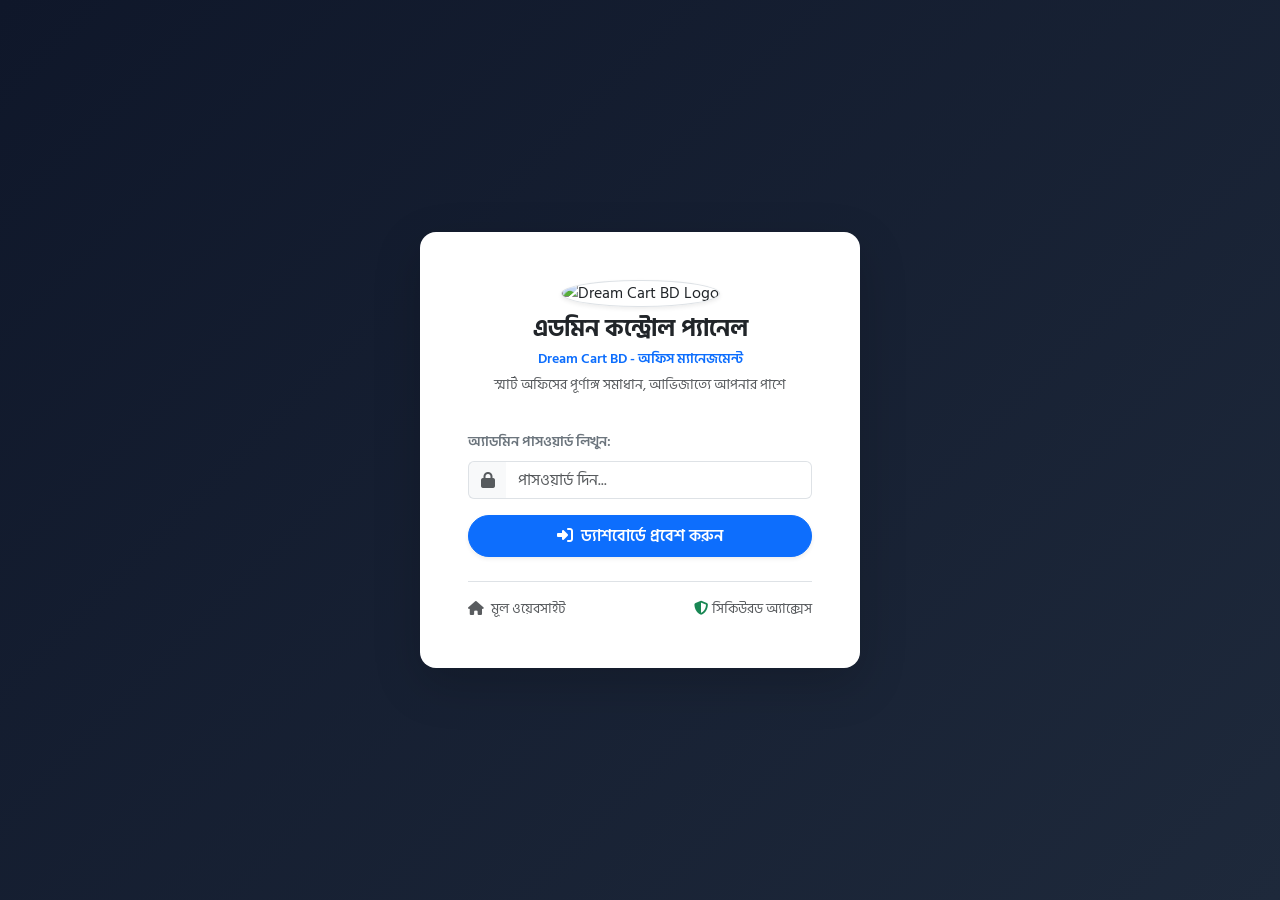
==== commit b7bbf9ea: "Add files via upload" ====
--- a/admin.html
+++ b/admin.html
@@ -3,181 +3,1635 @@
 <head>
   <meta charset="UTF-8">
   <meta name="viewport" content="width=device-width, initial-scale=1.0">
-  <title>এডমিন কন্ট্রোল প্যানেল - Dream Cart BD</title>
-  
+  <title>অ্যাডমিন কন্ট্রোল প্যানেল - Dream Cart BD</title>
   <!-- Bootstrap 5 CSS -->
-  <link rel="stylesheet" href="https://cdn.jsdelivr.net/npm/bootstrap@5.3.3/dist/css/bootstrap.min.css">
-  <!-- Font Awesome 6 Icons -->
+  <link href="https://cdn.jsdelivr.net/npm/bootstrap@5.3.3/dist/css/bootstrap.min.css" rel="stylesheet">
+  <!-- Google Fonts: Hind Siliguri -->
+  <link rel="preconnect" href="https://fonts.googleapis.com">
+  <link rel="preconnect" href="https://fonts.gstatic.com" crossorigin>
+  <link href="https://fonts.googleapis.com/css2?family=Hind+Siliguri:wght@300;400;500;600;700&display=swap" rel="stylesheet">
+  <!-- Font Awesome 6 -->
   <link rel="stylesheet" href="https://cdnjs.cloudflare.com/ajax/libs/font-awesome/6.5.1/css/all.min.css">
   <!-- Custom CSS -->
   <link rel="stylesheet" href="css/styles.css">
+
+  <style>
+    :root {
+      --sidebar-width: 270px;
+      --sidebar-collapsed-width: 76px;
+      --topbar-height: 64px;
+      --primary-color: #0284c7;
+      --primary-dark: #0369a1;
+      --sidebar-bg: #0b1329;
+      --sidebar-surface: #0f172a;
+      --sidebar-hover: #1e293b;
+      --sidebar-text: #94a3b8;
+      --sidebar-active-bg: linear-gradient(135deg, #0284c7 0%, #0369a1 100%);
+    }
+
+    body {
+      font-family: 'Hind Siliguri', sans-serif;
+      background-color: #f8fafc;
+      color: #1e293b;
+      margin: 0;
+      padding: 0;
+      overflow-x: hidden;
+    }
+
+    /* Admin Wrapper Layout */
+    .admin-wrapper {
+      display: flex;
+      min-height: 100vh;
+      width: 100%;
+      position: relative;
+      background-color: #f8fafc;
+      transition: all 0.3s ease;
+    }
+
+    /* Sidebar Styling */
+    .admin-sidebar {
+      width: var(--sidebar-width);
+      min-width: var(--sidebar-width);
+      background: linear-gradient(180deg, var(--sidebar-bg) 0%, var(--sidebar-surface) 100%);
+      color: var(--sidebar-text);
+      display: flex;
+      flex-direction: column;
+      position: sticky;
+      top: 0;
+      height: 100vh;
+      z-index: 1040;
+      transition: width 0.3s cubic-bezier(0.4, 0, 0.2, 1), min-width 0.3s cubic-bezier(0.4, 0, 0.2, 1), left 0.3s cubic-bezier(0.4, 0, 0.2, 1);
+      border-right: 1px solid rgba(255, 255, 255, 0.08);
+      overflow-y: auto;
+      overflow-x: hidden;
+    }
+
+    .admin-sidebar::-webkit-scrollbar {
+      width: 5px;
+    }
+    .admin-sidebar::-webkit-scrollbar-thumb {
+      background: rgba(255, 255, 255, 0.12);
+      border-radius: 4px;
+    }
+
+    /* Desktop Collapsed Sidebar */
+    .admin-wrapper.admin-sidebar-collapsed .admin-sidebar {
+      width: var(--sidebar-collapsed-width);
+      min-width: var(--sidebar-collapsed-width);
+    }
+    .admin-wrapper.admin-sidebar-collapsed .sidebar-brand-text,
+    .admin-wrapper.admin-sidebar-collapsed .sidebar-slogan,
+    .admin-wrapper.admin-sidebar-collapsed .menu-header,
+    .admin-wrapper.admin-sidebar-collapsed .sidebar-item-text,
+    .admin-wrapper.admin-sidebar-collapsed .sidebar-item .badge,
+    .admin-wrapper.admin-sidebar-collapsed .admin-profile-info,
+    .admin-wrapper.admin-sidebar-collapsed .sidebar-footer-text,
+    .admin-wrapper.admin-sidebar-collapsed .sidebar-quick-btn-text,
+    .admin-wrapper.admin-sidebar-collapsed .sidebar-item i.fa-chevron-right {
+      display: none !important;
+    }
+    .admin-wrapper.admin-sidebar-collapsed .sidebar-brand {
+      justify-content: center !important;
+      padding: 14px 8px;
+    }
+    .admin-wrapper.admin-sidebar-collapsed .sidebar-item {
+      justify-content: center !important;
+      padding: 12px 8px;
+      margin: 4px auto;
+    }
+    .admin-wrapper.admin-sidebar-collapsed .sidebar-item .icon-box {
+      margin: 0 !important;
+    }
+    .admin-wrapper.admin-sidebar-collapsed .admin-profile-card {
+      justify-content: center !important;
+      padding: 10px 4px;
+      margin: 8px 6px;
+    }
+    .admin-wrapper.admin-sidebar-collapsed .sidebar-quick-btn {
+      padding: 10px 6px !important;
+      justify-content: center !important;
+    }
+
+    /* Sidebar Brand Header */
+    .sidebar-brand {
+      padding: 16px 18px;
+      border-bottom: 1px solid rgba(255, 255, 255, 0.08);
+      background: rgba(11, 19, 41, 0.98);
+      flex-shrink: 0;
+    }
+
+    .sidebar-brand img {
+      width: 40px;
+      height: 40px;
+      border-radius: 10px;
+      object-fit: cover;
+      border: 2px solid rgba(56, 189, 248, 0.4);
+      box-shadow: 0 0 12px rgba(2, 132, 199, 0.3);
+      flex-shrink: 0;
+    }
+
+    /* Admin Profile Mini Card */
+    .admin-profile-card {
+      padding: 10px 14px;
+      margin: 10px 12px 6px 12px;
+      background: rgba(255, 255, 255, 0.04);
+      border: 1px solid rgba(255, 255, 255, 0.07);
+      border-radius: 12px;
+      display: flex;
+      align-items: center;
+      gap: 10px;
+      transition: all 0.2s ease;
+      flex-shrink: 0;
+    }
+    .admin-profile-card:hover {
+      background: rgba(255, 255, 255, 0.08);
+      border-color: rgba(56, 189, 248, 0.2);
+    }
+    .admin-avatar-wrap {
+      position: relative;
+      width: 36px;
+      height: 36px;
+      border-radius: 10px;
+      background: linear-gradient(135deg, #0284c7 0%, #0369a1 100%);
+      display: flex;
+      align-items: center;
+      justify-content: center;
+      color: #ffffff;
+      font-weight: 700;
+      font-size: 14px;
+      flex-shrink: 0;
+      box-shadow: 0 2px 8px rgba(2, 132, 199, 0.35);
+    }
+    .online-indicator-dot {
+      position: absolute;
+      bottom: -2px;
+      right: -2px;
+      width: 10px;
+      height: 10px;
+      background-color: #10b981;
+      border-radius: 50%;
+      border: 2px solid #0b1329;
+      box-shadow: 0 0 0 2px rgba(16, 185, 129, 0.25);
+      animation: pulseGlow 2s infinite;
+    }
+    @keyframes pulseGlow {
+      0% { transform: scale(0.95); box-shadow: 0 0 0 0 rgba(16, 185, 129, 0.7); }
+      70% { transform: scale(1); box-shadow: 0 0 0 6px rgba(16, 185, 129, 0); }
+      100% { transform: scale(0.95); box-shadow: 0 0 0 0 rgba(16, 185, 129, 0); }
+    }
+
+    .sidebar-slogan {
+      background: rgba(2, 132, 199, 0.12);
+      border-bottom: 1px solid rgba(255, 255, 255, 0.05);
+      padding: 7px 14px;
+      font-size: 11px;
+      color: #38bdf8;
+      text-align: center;
+      line-height: 1.3;
+      flex-shrink: 0;
+    }
+
+    .sidebar-menu {
+      padding: 12px 10px;
+      flex-grow: 1;
+    }
+
+    .menu-header {
+      font-size: 10.5px;
+      font-weight: 700;
+      text-transform: uppercase;
+      letter-spacing: 0.8px;
+      color: #64748b;
+      padding: 10px 12px 4px 12px;
+    }
+
+    .sidebar-item {
+      display: flex;
+      align-items: center;
+      gap: 12px;
+      padding: 9px 12px;
+      border-radius: 10px;
+      color: #94a3b8;
+      text-decoration: none;
+      font-size: 13.5px;
+      font-weight: 500;
+      transition: all 0.2s ease;
+      margin-bottom: 4px;
+      border: none;
+      background: transparent;
+      width: 100%;
+      text-align: left;
+      position: relative;
+      cursor: pointer;
+    }
+
+    .sidebar-item:hover {
+      background: var(--sidebar-hover);
+      color: #ffffff;
+      transform: translateX(3px);
+    }
+
+    .sidebar-item.active {
+      background: var(--sidebar-active-bg);
+      color: #ffffff;
+      box-shadow: 0 4px 14px rgba(2, 132, 199, 0.35);
+      font-weight: 600;
+    }
+
+    .sidebar-item.active::before {
+      content: '';
+      position: absolute;
+      left: 0;
+      top: 6px;
+      bottom: 6px;
+      width: 4px;
+      background: #38bdf8;
+      border-radius: 0 4px 4px 0;
+    }
+
+    .sidebar-item .icon-box {
+      width: 32px;
+      height: 32px;
+      border-radius: 8px;
+      display: flex;
+      align-items: center;
+      justify-content: center;
+      font-size: 15px;
+      flex-shrink: 0;
+      transition: all 0.2s ease;
+    }
+    .sidebar-item:not(.active) .icon-box {
+      background: rgba(255, 255, 255, 0.05);
+    }
+    .sidebar-item.active .icon-box {
+      background: rgba(255, 255, 255, 0.2);
+      color: #ffffff !important;
+    }
+
+    .sidebar-item .badge {
+      font-size: 11px;
+      padding: 3px 8px;
+      font-weight: 600;
+    }
+
+    .sidebar-item.active .badge {
+      background: #ffffff !important;
+      color: var(--primary-color) !important;
+    }
+
+    .sidebar-footer {
+      padding: 14px 16px;
+      border-top: 1px solid rgba(255, 255, 255, 0.08);
+      background: rgba(11, 19, 41, 0.95);
+      font-size: 12px;
+      flex-shrink: 0;
+    }
+
+    /* Main Content Styling */
+    .admin-main {
+      flex-grow: 1;
+      min-width: 0;
+      display: flex;
+      flex-direction: column;
+      background: #f8fafc;
+    }
+
+    .admin-topbar {
+      height: var(--topbar-height);
+      background: #ffffff;
+      border-bottom: 1px solid #e2e8f0;
+      position: sticky;
+      top: 0;
+      z-index: 1020;
+      box-shadow: 0 1px 3px rgba(0, 0, 0, 0.04);
+    }
+
+    .admin-body {
+      padding: 24px;
+      flex-grow: 1;
+    }
+
+    /* Cards & Stats */
+    .admin-stat-card {
+      background: #ffffff;
+      border-radius: 14px;
+      border: 1px solid #e2e8f0;
+      padding: 16px;
+      transition: all 0.2s ease;
+      cursor: pointer;
+      position: relative;
+      overflow: hidden;
+    }
+
+    .admin-stat-card:hover {
+      transform: translateY(-2px);
+      box-shadow: 0 8px 16px rgba(0, 0, 0, 0.06);
+      border-color: #cbd5e1;
+    }
+
+    .admin-stat-card.active-filter {
+      border: 2px solid var(--primary-color) !important;
+      background: #f0f9ff !important;
+      box-shadow: 0 4px 12px rgba(2, 132, 199, 0.15);
+    }
+
+    /* Overlay for Mobile Sidebar */
+    .sidebar-overlay {
+      display: none;
+      position: fixed;
+      inset: 0;
+      background: rgba(15, 23, 42, 0.65);
+      backdrop-filter: blur(4px);
+      z-index: 1045;
+      opacity: 0;
+      transition: opacity 0.3s ease;
+    }
+
+    /* Mobile Responsive Breakpoints */
+    @media (max-width: 991.98px) {
+      .admin-sidebar {
+        position: fixed;
+        left: -285px;
+        width: 285px;
+        min-width: 285px;
+        height: 100vh;
+        z-index: 1050;
+        box-shadow: 8px 0 28px rgba(0, 0, 0, 0.3);
+      }
+
+      .admin-sidebar.show {
+        left: 0;
+      }
+
+      .sidebar-overlay.show {
+        display: block;
+        opacity: 1;
+      }
+
+      .admin-body {
+        padding: 16px;
+      }
+    }
+
+    @media (max-width: 575.98px) {
+      .admin-topbar {
+        padding-left: 12px !important;
+        padding-right: 12px !important;
+      }
+      .admin-body {
+        padding: 12px;
+      }
+      .admin-stat-card {
+        padding: 12px 10px;
+      }
+      .admin-stat-card h3, .admin-stat-card h4 {
+        font-size: 1.25rem !important;
+      }
+      .form-section-card {
+        padding: 12px !important;
+      }
+    }
+
+    /* Product Add/Edit Form Redesign */
+    .form-section-card {
+      background: #ffffff;
+      border: 1px solid #e2e8f0;
+      border-radius: 12px;
+      padding: 18px;
+      margin-bottom: 16px;
+      transition: border-color 0.2s;
+    }
+
+    .form-section-card:hover {
+      border-color: #cbd5e1;
+    }
+
+    .form-section-title {
+      font-size: 13.5px;
+      font-weight: 700;
+      color: #0f172a;
+      display: flex;
+      align-items: center;
+      gap: 8px;
+      margin-bottom: 14px;
+      padding-bottom: 8px;
+      border-bottom: 1px solid #f1f5f9;
+    }
+
+    .form-section-title i {
+      color: var(--primary-color);
+    }
+
+    /* Interactive Image Preview Gallery */
+    .image-preview-gallery {
+      display: flex;
+      flex-wrap: wrap;
+      gap: 10px;
+      padding: 12px;
+      background: #f8fafc;
+      border: 1px dashed #cbd5e1;
+      border-radius: 10px;
+      min-height: 94px;
+      align-items: center;
+    }
+    .image-preview-card {
+      position: relative;
+      width: 78px;
+      height: 78px;
+      border-radius: 10px;
+      overflow: hidden;
+      border: 2px solid #e2e8f0;
+      background: #ffffff;
+      box-shadow: 0 2px 5px rgba(0,0,0,0.06);
+      transition: all 0.2s ease;
+      flex-shrink: 0;
+    }
+    .image-preview-card:hover {
+      border-color: var(--primary-color);
+      transform: translateY(-2px);
+      box-shadow: 0 4px 10px rgba(0,0,0,0.12);
+    }
+    .image-preview-card img {
+      width: 100%;
+      height: 100%;
+      object-fit: cover;
+    }
+    .image-preview-card .primary-badge {
+      position: absolute;
+      bottom: 0;
+      left: 0;
+      right: 0;
+      background: rgba(2, 132, 199, 0.95);
+      color: #ffffff;
+      font-size: 9px;
+      padding: 1px 2px;
+      text-align: center;
+      font-weight: 700;
+    }
+    .image-preview-card .delete-btn {
+      position: absolute;
+      top: 3px;
+      right: 3px;
+      width: 20px;
+      height: 20px;
+      background: rgba(239, 68, 68, 0.92);
+      color: #ffffff;
+      border: none;
+      border-radius: 50%;
+      display: flex;
+      align-items: center;
+      justify-content: center;
+      font-size: 10px;
+      cursor: pointer;
+      box-shadow: 0 1px 3px rgba(0,0,0,0.2);
+      transition: background 0.15s;
+    }
+    .image-preview-card .delete-btn:hover {
+      background: #dc2626;
+    }
+
+    /* Suggestion Chips */
+    .suggestion-chips-wrap {
+      display: flex;
+      flex-wrap: wrap;
+      gap: 6px;
+      margin-top: 6px;
+    }
+    .suggestion-chip {
+      display: inline-flex;
+      align-items: center;
+      padding: 3px 10px;
+      font-size: 11.5px;
+      background: #f1f5f9;
+      color: #475569;
+      border: 1px solid #e2e8f0;
+      border-radius: 20px;
+      cursor: pointer;
+      user-select: none;
+      transition: all 0.15s ease;
+    }
+    .suggestion-chip:hover {
+      background: #e2e8f0;
+      color: #0f172a;
+      border-color: #cbd5e1;
+    }
+    .suggestion-chip.active {
+      background: #e0f2fe;
+      color: #0284c7;
+      border-color: #38bdf8;
+      font-weight: 600;
+    }
+
+    /* Custom Table Styling */
+    .table-custom th {
+      background: #f1f5f9;
+      color: #475569;
+      font-weight: 600;
+      font-size: 13px;
+      border-bottom: 1px solid #cbd5e1;
+      padding: 12px 14px;
+      white-space: nowrap;
+    }
+
+    .table-custom td {
+      padding: 12px 14px;
+      font-size: 13.5px;
+      vertical-align: middle;
+    }
+
+    /* Guidelines Cards */
+    .guide-card {
+      background: #ffffff;
+      border-radius: 14px;
+      border: 1px solid #e2e8f0;
+      padding: 20px;
+      height: 100%;
+      box-shadow: 0 2px 6px rgba(0,0,0,0.02);
+    }
+
+    .guide-card-header {
+      display: flex;
+      align-items: center;
+      gap: 12px;
+      margin-bottom: 16px;
+    }
+
+    .guide-icon {
+      width: 44px;
+      height: 44px;
+      border-radius: 10px;
+      display: flex;
+      align-items: center;
+      justify-content: center;
+      font-size: 18px;
+    }
+</style>
 </head>
-<body class="bg-light">
-
-  <!-- Admin Login Gate -->
-  <div id="adminLoginGate" class="min-vh-100 d-flex align-items-center justify-content-center p-3">
-    <div class="card shadow-lg border-0 rounded-4 p-4 text-center" style="max-width: 420px; width: 100%;">
-      <img src="https://pictures-bangladesh.jijistatic.com/2033199_MjAwLTIwMC03Nzk0Y2Y2Yzkx.jpg" alt="Dream Cart BD Logo" class="mx-auto mb-3 brand-logo-img" style="width: 70px; height: 70px;">
-      <h4 class="fw-bold mb-1">এডমিন কন্ট্রোল প্যানেল</h4>
-      <p class="text-muted small mb-4">Dream Cart BD — সুরক্ষিত ম্যানেজমেন্ট সিস্টেম</p>
-
-      <form onsubmit="handleAdminLogin(event)">
-        <div class="mb-3 text-start">
-          <label class="form-label small fw-semibold">এডমিন পাসওয়ার্ড লিখুন:</label>
+<body>
+
+  <!-- ==================== ADMIN LOGIN GATE ==================== -->
+  <div id="adminLoginGate" class="d-flex align-items-center justify-content-center min-vh-100 p-3" style="background: linear-gradient(135deg, #0f172a 0%, #1e293b 100%);">
+    <div class="card border-0 shadow-lg rounded-4 p-4 p-md-5 text-center" style="max-width: 440px; width: 100%; background: #ffffff;">
+      <div class="mb-3">
+        <img src="https://pictures-bangladesh.jijistatic.com/2033199_MjAwLTIwMC03Nzk0Y2Y2Yzkx.jpg" alt="Dream Cart BD Logo" class="mx-auto mb-2 rounded-circle border shadow-sm" style="width: 76px; height: 76px; object-fit: cover;">
+        <h4 class="fw-bold mb-1 text-dark">এডমিন কন্ট্রোল প্যানেল</h4>
+        <div class="text-primary small fw-semibold">Dream Cart BD - অফিস ম্যানেজমেন্ট</div>
+        <p class="text-muted small mt-1 mb-0">স্মার্ট অফিসের পূর্ণাঙ্গ সমাধান, আভিজাত্যে আপনার পাশে</p>
+      </div>
+
+      <form id="adminLoginForm" onsubmit="handleAdminLogin(event)" class="text-start mt-3">
+        <div class="mb-3">
+          <label class="form-label small fw-semibold text-secondary">অ্যাডমিন পাসওয়ার্ড লিখুন:</label>
           <div class="input-group">
-            <span class="input-group-text bg-light"><i class="fa-solid fa-key text-muted"></i></span>
-            <input type="password" id="adminPinInput" class="form-control" placeholder="পাসওয়ার্ড লিখুন..." required>
+            <span class="input-group-text bg-light border-end-0"><i class="fa-solid fa-lock text-muted"></i></span>
+            <input type="password" id="adminPasswordInput" class="form-control border-start-0" placeholder="পাসওয়ার্ড দিন..." required autocomplete="current-password">
           </div>
           <div id="adminLoginError" class="text-danger small mt-2 fw-semibold"></div>
         </div>
-        <button type="submit" class="btn btn-primary w-100 py-2 fw-bold rounded-pill shadow-sm">
-          <i class="fa-solid fa-right-to-bracket me-1"></i> লগইন করুন
+
+        <button type="submit" class="btn btn-primary w-100 py-2 fw-semibold rounded-pill shadow-sm">
+          <i class="fa-solid fa-right-to-bracket me-1"></i> ড্যাশবোর্ডে প্রবেশ করুন
         </button>
       </form>
 
-      <div class="mt-4 pt-3 border-top">
+      <div class="mt-4 pt-3 border-top d-flex justify-content-between align-items-center">
         <a href="index.html" class="text-decoration-none small text-muted">
-          <i class="fa-solid fa-house me-1"></i> মূল ওয়েবসাইটে ফিরে যান
+          <i class="fa-solid fa-house me-1"></i> মূল ওয়েবসাইট
         </a>
+        <span class="small text-muted"><i class="fa-solid fa-shield-halved text-success me-1"></i>সিকিউরড অ্যাক্সেস</span>
       </div>
     </div>
   </div>
 
-  <!-- Admin Dashboard Content -->
+  <!-- ==================== ADMIN DASHBOARD LAYOUT ==================== -->
   <div id="adminDashboardContent" class="d-none">
-
-    <!-- Top Admin Navbar with Official Logo -->
-    <nav class="navbar navbar-expand-lg navbar-dark bg-dark sticky-top py-2 shadow-sm">
-      <div class="container-fluid px-lg-4">
-        <a class="navbar-brand d-flex align-items-center gap-2" href="admin.html">
-          <img src="https://pictures-bangladesh.jijistatic.com/2033199_MjAwLTIwMC03Nzk0Y2Y2Yzkx.jpg" alt="Dream Cart BD" style="width: 38px; height: 38px; border-radius: 8px; object-fit: cover;">
-          <div>
-            <div class="fw-bold fs-6">Dream Cart BD Admin</div>
-            <div class="small text-muted" style="font-size: 11px;">স্মার্ট অফিসের পূর্ণাঙ্গ সমাধান, আভিজাত্যে আপনার পাশে</div>
+    
+    <div class="admin-wrapper">
+      
+      <!-- ==================== SIDEBAR ==================== -->
+      <aside class="admin-sidebar" id="adminSidebar">
+        
+        <!-- Sidebar Brand / Logo Header -->
+        <div class="sidebar-brand d-flex align-items-center justify-content-between">
+          <div class="d-flex align-items-center gap-2">
+            <img src="https://pictures-bangladesh.jijistatic.com/2033199_MjAwLTIwMC03Nzk0Y2Y2Yzkx.jpg" alt="Logo">
+            <div class="sidebar-brand-text">
+              <div class="fw-bold text-white fs-6 lh-1 d-flex align-items-center gap-1">
+                Dream Cart BD <i class="fa-solid fa-circle-check text-info" style="font-size: 11px;" title="ভেরিফাইড স্টোর"></i>
+              </div>
+              <small class="text-secondary" style="font-size: 11px;">অ্যাডমিন কন্ট্রোল পোর্টাল</small>
+            </div>
           </div>
-        </a>
-
-        <div class="d-flex align-items-center gap-2">
-          <a href="index.html" target="_blank" class="btn btn-sm btn-outline-light rounded-pill px-3">
-            <i class="fa-solid fa-store me-1"></i> শোরুম ভিজিট
-          </a>
-          <button type="button" class="btn btn-sm btn-danger rounded-pill px-3" onclick="handleAdminLogout()">
-            <i class="fa-solid fa-power-off me-1"></i> লগআউট
+          <!-- Close Button for Mobile -->
+          <button class="btn btn-sm btn-dark text-white d-lg-none" onclick="toggleSidebar()" aria-label="Close Sidebar">
+            <i class="fa-solid fa-xmark"></i>
           </button>
         </div>
-      </div>
-    </nav>
-
-    <div class="container-fluid px-lg-4 py-4">
-
-      <!-- ==================== ORDER STATUS COUNTERS (ON-CLICK FILTER) ==================== -->
-      <div class="d-flex justify-content-between align-items-center mb-2">
-        <h6 class="fw-bold text-dark mb-0"><i class="fa-solid fa-chart-pie text-primary me-2"></i> অর্ডার স্ট্যাটাস ও ফিল্টার ড্যাশবোর্ড (ক্লিক করে সরাসরি ফিল্টার করুন):</h6>
-        <span class="badge bg-light text-dark border">মোট রেভিনিউ: <strong id="statTotalRevenue" class="text-success">৳0</strong></span>
-      </div>
-
-      <div class="row g-2 mb-4">
-        <div class="col-6 col-md-3 col-xl">
-          <div class="admin-card order-stat-card active-filter text-center py-2 px-1" id="orderCard_all" onclick="filterOrdersByStatus('all')" title="সকল অর্ডার দেখুন">
-            <span class="text-muted small fw-semibold d-block">সর্বমোট অর্ডার</span>
-            <h4 class="fw-bold my-1 text-dark" id="statTotalOrders">0</h4>
-            <span class="badge bg-secondary-subtle text-secondary" style="font-size: 10px;">সকল তালিকা</span>
+
+        <!-- Slogan Strip -->
+        <div class="sidebar-slogan">
+          <i class="fa-solid fa-award me-1"></i>স্মার্ট অফিসের পূর্ণাঙ্গ সমাধান, আভিজাত্যে আপনার পাশে
+        </div>
+
+        <!-- Admin Profile Mini Widget -->
+        <div class="admin-profile-card" title="লগইনকৃত অ্যাডমিন প্রোফাইল">
+          <div class="admin-avatar-wrap">
+            <i class="fa-solid fa-user-shield"></i>
+            <span class="online-indicator-dot" title="অনলাইন"></span>
+          </div>
+          <div class="admin-profile-info">
+            <div class="text-white fw-bold lh-1" style="font-size: 13px;">সুপার অ্যাডমিন</div>
+            <div class="text-success small d-flex align-items-center gap-1 mt-1" style="font-size: 11px;">
+              <span class="badge bg-success-subtle text-success p-0" style="font-size: 10px;">ম্যানেজার • অনলাইন</span>
+            </div>
           </div>
         </div>
-        <div class="col-6 col-md-3 col-xl">
-          <div class="admin-card order-stat-card text-center py-2 px-1" id="orderCard_Pending" onclick="filterOrdersByStatus('Pending')" title="অপেক্ষমান অর্ডার ফিল্টার করুন">
-            <span class="text-muted small fw-semibold d-block">অপেক্ষমান</span>
-            <h4 class="fw-bold my-1 text-warning" id="statPendingOrders">0</h4>
-            <span class="badge bg-warning-subtle text-warning" style="font-size: 10px;">Pending</span>
+
+        <!-- Quick Action inside Sidebar -->
+        <div class="px-3 pt-2 pb-1">
+          <button class="btn btn-primary btn-sm w-100 rounded-pill shadow-sm d-flex align-items-center justify-content-center gap-2 sidebar-quick-btn py-2" onclick="openAddProductModal()" title="নতুন পণ্য যোগ করুন">
+            <i class="fa-solid fa-plus-circle fs-6"></i>
+            <span class="sidebar-quick-btn-text fw-semibold">নতুন পণ্য যোগ করুন</span>
+          </button>
+        </div>
+
+        <!-- Sidebar Navigation Menu -->
+        <div class="sidebar-menu">
+          
+          <div class="menu-header">ব্যবস্থাপনা মেনু</div>
+          
+          <!-- Menu 1: Orders -->
+          <button class="sidebar-item active" id="sideNav_orders" onclick="switchAdminPane('ordersPane', this)" title="অর্ডার ম্যানেজমেন্ট">
+            <div class="icon-box text-primary">
+              <i class="fa-solid fa-cart-shopping"></i>
+            </div>
+            <span class="flex-grow-1 sidebar-item-text">অর্ডার ম্যানেজমেন্ট</span>
+            <span class="badge bg-primary rounded-pill" id="sideOrderCount">0</span>
+          </button>
+
+          <!-- Menu 2: Products -->
+          <button class="sidebar-item" id="sideNav_products" onclick="switchAdminPane('productsPane', this)" title="প্রোডাক্ট ম্যানেজমেন্ট">
+            <div class="icon-box text-success">
+              <i class="fa-solid fa-boxes-stacked"></i>
+            </div>
+            <span class="flex-grow-1 sidebar-item-text">প্রোডাক্ট ম্যানেজমেন্ট</span>
+            <span class="badge bg-success rounded-pill" id="sideProdCount">0</span>
+          </button>
+
+          <!-- Menu 3: Brands -->
+          <button class="sidebar-item" id="sideNav_brands" onclick="switchAdminPane('brandsPane', this)" title="ব্র্যান্ড ম্যানেজমেন্ট">
+            <div class="icon-box text-warning">
+              <i class="fa-solid fa-tags"></i>
+            </div>
+            <span class="flex-grow-1 sidebar-item-text">ব্র্যান্ড ম্যানেজমেন্ট</span>
+            <span class="badge bg-warning text-dark rounded-pill" id="sideBrandCount">0</span>
+          </button>
+
+          <!-- Menu 4: Shop Info & Guidelines -->
+          <button class="sidebar-item" id="sideNav_shopInfo" onclick="switchAdminPane('shopInfoPane', this)" title="শপ তথ্য ও গাইডলাইন">
+            <div class="icon-box text-info">
+              <i class="fa-solid fa-circle-info"></i>
+            </div>
+            <span class="flex-grow-1 sidebar-item-text">শপ তথ্য ও গাইডলাইন</span>
+            <span class="badge bg-info-subtle text-info border border-info rounded-pill">গাইড</span>
+          </button>
+
+          <div class="menu-header mt-3">এক্সটার্নাল লিঙ্ক ও একাউন্ট</div>
+
+          <!-- Menu 5: Live Store Link -->
+          <a class="sidebar-item" href="index.html" target="_blank" title="মূল ওয়েবসাইট ভিজিট করুন">
+            <div class="icon-box text-secondary">
+              <i class="fa-solid fa-arrow-up-right-from-square"></i>
+            </div>
+            <span class="flex-grow-1 sidebar-item-text">মূল ওয়েবসাইট ভিজিট</span>
+            <i class="fa-solid fa-chevron-right small text-secondary" style="font-size: 10px;"></i>
+          </a>
+
+          <!-- Menu 6: Logout -->
+          <button class="sidebar-item text-danger mt-1" onclick="handleAdminLogout()" title="লগআউট">
+            <div class="icon-box text-danger">
+              <i class="fa-solid fa-power-off"></i>
+            </div>
+            <span class="sidebar-item-text">লগআউট (Logout)</span>
+          </button>
+
+        </div>
+
+        <!-- Sidebar Footer Helpline Info -->
+        <div class="sidebar-footer">
+          <div class="fw-semibold text-white mb-1 d-flex align-items-center gap-1 sidebar-footer-text">
+            <i class="fa-solid fa-headset text-primary"></i> হেল্পলাইন ও কাস্টমার কেয়ার:
+          </div>
+          <div class="text-secondary d-flex align-items-center gap-1 sidebar-footer-text mb-1">
+            <i class="fa-solid fa-phone text-muted" style="font-size: 10px;"></i>
+            <a href="tel:01581703822" class="text-secondary text-decoration-none small">০১৫৮১ ৭০৩ ৮২২</a>
+          </div>
+          <div class="text-secondary d-flex align-items-center gap-1 sidebar-footer-text">
+            <i class="fa-brands fa-whatsapp text-success" style="font-size: 12px;"></i>
+            <a href="https://wa.me/8801818273838" target="_blank" class="text-secondary text-decoration-none small">০১৮১ ৮২৭ ৩৮৩৮ (হোয়াটসঅ্যাপ)</a>
           </div>
         </div>
-        <div class="col-6 col-md-3 col-xl">
-          <div class="admin-card order-stat-card text-center py-2 px-1" id="orderCard_Confirmed" onclick="filterOrdersByStatus('Confirmed')" title="কনফার্মড অর্ডার ফিল্টার করুন">
-            <span class="text-muted small fw-semibold d-block">কনফার্মড</span>
-            <h4 class="fw-bold my-1 text-info" id="statConfirmedOrders">0</h4>
-            <span class="badge bg-info-subtle text-info" style="font-size: 10px;">Confirmed</span>
+
+      </aside>
+
+      <!-- Mobile Backdrop Overlay -->
+      <div class="sidebar-overlay" id="sidebarOverlay" onclick="toggleSidebar()"></div>
+
+      <!-- ==================== MAIN CONTENT AREA ==================== -->
+      <main class="admin-main">
+        
+        <!-- Top Bar Header -->
+        <header class="admin-topbar d-flex align-items-center justify-content-between px-3 px-md-4">
+          <div class="d-flex align-items-center gap-2 gap-md-3">
+            <!-- Hamburger Button for Mobile/Tablet -->
+            <button class="btn btn-light border d-lg-none btn-sm rounded-3 px-2 py-1" onclick="toggleSidebar()" aria-label="Toggle Mobile Sidebar" title="মেনু খুলুন">
+              <i class="fa-solid fa-bars-staggered fs-6"></i>
+            </button>
+            <!-- Desktop Collapse/Expand Sidebar Toggle Button -->
+            <button class="btn btn-light border d-none d-lg-inline-flex btn-sm rounded-3 px-2 py-1 align-items-center gap-1" id="desktopSidebarToggleBtn" onclick="toggleDesktopSidebar()" title="সাইডবার সংকুচিত/প্রসারিত করুন">
+              <i class="fa-solid fa-bars-staggered fs-6"></i>
+            </button>
+            <div>
+              <h6 class="mb-0 fw-bold text-dark fs-6" id="currentSectionTitle">অর্ডার ম্যানেজমেন্ট ও ভাউচার</h6>
+              <small class="text-muted d-none d-sm-inline" id="currentSectionSubtitle">সকল গ্রাহকের অর্ডার ও পার্সেল চালান পরিচালনা করুন</small>
+            </div>
           </div>
+
+          <div class="d-flex align-items-center gap-2">
+            <a href="index.html" target="_blank" class="btn btn-outline-primary btn-sm rounded-pill px-3 d-none d-md-inline-flex align-items-center gap-1">
+              <i class="fa-solid fa-store"></i> <span>লাইভ শপ</span>
+            </a>
+            <button class="btn btn-warning text-dark btn-sm rounded-pill px-3 fw-semibold shadow-sm d-flex align-items-center gap-1" onclick="openAddBrandModal()" title="নতুন ব্র্যান্ড যুক্ত করুন">
+              <i class="fa-solid fa-tag"></i> <span class="d-none d-sm-inline">নতুন ব্র্যান্ড</span>
+            </button>
+            <button class="btn btn-primary btn-sm rounded-pill px-3 fw-semibold shadow-sm d-flex align-items-center gap-1" onclick="openAddProductModal()" title="নতুন পণ্য যুক্ত করুন">
+              <i class="fa-solid fa-plus"></i> <span>নতুন পণ্য</span>
+            </button>
+            <button class="btn btn-outline-danger btn-sm rounded-pill px-2 px-md-3" onclick="handleAdminLogout()" title="লগআউট">
+              <i class="fa-solid fa-power-off"></i>
+            </button>
+          </div>
+        </header>
+
+        <!-- Admin Body Content (Dynamic Panes) -->
+        <div class="admin-body">
+          
+          <!-- ============================================================ -->
+          <!-- PANE 1: ORDER MANAGEMENT & VOUCHER PRINT                     -->
+          <!-- ============================================================ -->
+          <div id="ordersPane" class="admin-pane">
+            
+            <!-- Order Status Counters (Click to filter!) -->
+            <div class="d-flex justify-content-between align-items-center mb-2 flex-wrap gap-2">
+              <h6 class="fw-bold text-dark mb-0">
+                <i class="fa-solid fa-chart-pie text-primary me-2"></i>অর্ডার স্ট্যাটাস কাউন্টার (ক্লিক করে সরাসরি ফিল্টার করুন):
+              </h6>
+              <div class="d-flex align-items-center gap-2">
+                <span class="badge bg-light text-dark border px-3 py-2">
+                  মোট সফল বিক্রয়: <strong id="statTotalRevenue" class="text-success fs-6 ms-1">৳0</strong>
+                </span>
+                <button class="btn btn-outline-secondary btn-sm rounded-pill px-3" onclick="exportOrdersCSV()">
+                  <i class="fa-solid fa-file-csv me-1"></i> এক্সপোর্ট CSV
+                </button>
+              </div>
+            </div>
+
+            <div class="row g-2 mb-4">
+              <div class="col-6 col-md-3 col-xl">
+                <div class="admin-stat-card active-filter text-center py-2 px-1" id="orderCard_all" onclick="filterOrdersByStatus('all')" title="সকল অর্ডার দেখুন">
+                  <span class="text-muted small fw-semibold d-block">সর্বমোট অর্ডার</span>
+                  <h4 class="fw-bold my-1 text-dark" id="statTotalOrders">0</h4>
+                  <span class="badge bg-secondary-subtle text-secondary" style="font-size: 10px;">সব তালিকা</span>
+                </div>
+              </div>
+              <div class="col-6 col-md-3 col-xl">
+                <div class="admin-stat-card text-center py-2 px-1" id="orderCard_Pending" onclick="filterOrdersByStatus('Pending')" title="অপেক্ষমান অর্ডার">
+                  <span class="text-muted small fw-semibold d-block">অপেক্ষমান</span>
+                  <h4 class="fw-bold my-1 text-warning" id="statPendingOrders">0</h4>
+                  <span class="badge bg-warning-subtle text-warning" style="font-size: 10px;">Pending</span>
+                </div>
+              </div>
+              <div class="col-6 col-md-3 col-xl">
+                <div class="admin-stat-card text-center py-2 px-1" id="orderCard_Confirmed" onclick="filterOrdersByStatus('Confirmed')" title="কনফার্মড অর্ডার">
+                  <span class="text-muted small fw-semibold d-block">কনফার্মড</span>
+                  <h4 class="fw-bold my-1 text-info" id="statConfirmedOrders">0</h4>
+                  <span class="badge bg-info-subtle text-info" style="font-size: 10px;">Confirmed</span>
+                </div>
+              </div>
+              <div class="col-6 col-md-3 col-xl">
+                <div class="admin-stat-card text-center py-2 px-1" id="orderCard_Processing" onclick="filterOrdersByStatus('Processing')" title="প্যাকিং / প্রসেসিং">
+                  <span class="text-muted small fw-semibold d-block">প্রসেসিং</span>
+                  <h4 class="fw-bold my-1 text-primary" id="statProcessingOrders">0</h4>
+                  <span class="badge bg-primary-subtle text-primary" style="font-size: 10px;">Processing</span>
+                </div>
+              </div>
+              <div class="col-6 col-md-3 col-xl">
+                <div class="admin-stat-card text-center py-2 px-1" id="orderCard_Shipped" onclick="filterOrdersByStatus('Shipped')" title="কুরিয়ারে ডেলিভারির পথে">
+                  <span class="text-muted small fw-semibold d-block">ডেলিভারির পথে</span>
+                  <h4 class="fw-bold my-1 text-secondary" id="statShippedOrders">0</h4>
+                  <span class="badge bg-secondary-subtle text-secondary" style="font-size: 10px;">Shipped</span>
+                </div>
+              </div>
+              <div class="col-6 col-md-3 col-xl">
+                <div class="admin-stat-card text-center py-2 px-1" id="orderCard_Delivered" onclick="filterOrdersByStatus('Delivered')" title="সফল ডেলিভারি">
+                  <span class="text-muted small fw-semibold d-block">ডেলিভার্ড</span>
+                  <h4 class="fw-bold my-1 text-success" id="statDeliveredOrders">0</h4>
+                  <span class="badge bg-success-subtle text-success" style="font-size: 10px;">Delivered</span>
+                </div>
+              </div>
+              <div class="col-6 col-md-3 col-xl">
+                <div class="admin-stat-card text-center py-2 px-1" id="orderCard_Cancelled" onclick="filterOrdersByStatus('Cancelled')" title="বাতিল অর্ডার">
+                  <span class="text-muted small fw-semibold d-block">বাতিল</span>
+                  <h4 class="fw-bold my-1 text-danger" id="statCancelledOrders">0</h4>
+                  <span class="badge bg-danger-subtle text-danger" style="font-size: 10px;">Cancelled</span>
+                </div>
+              </div>
+            </div>
+
+            <!-- Orders Table Container Card -->
+            <div class="card border-0 shadow-sm rounded-4 p-3 p-md-4">
+              
+              <!-- Search & Filter Bar -->
+              <div class="row g-2 mb-3 align-items-center">
+                <div class="col-md-5">
+                  <div class="input-group">
+                    <span class="input-group-text bg-white border-end-0 rounded-start-pill ps-3"><i class="fa-solid fa-magnifying-glass text-muted"></i></span>
+                    <input type="text" id="orderSearchInput" class="form-control border-start-0 rounded-end-pill" placeholder="অর্ডার আইডি, গ্রাহকের নাম বা মোবাইল নম্বর দিয়ে খুঁজুন...">
+                  </div>
+                </div>
+                <div class="col-md-4 col-6">
+                  <select id="orderStatusFilter" class="form-select rounded-pill" onchange="filterOrdersByStatus(this.value)">
+                    <option value="all">সকল স্ট্যাটাস</option>
+                    <option value="Pending">অপেক্ষমান (Pending)</option>
+                    <option value="Confirmed">কনফার্মড (Confirmed)</option>
+                    <option value="Processing">প্রসেসিং (Processing)</option>
+                    <option value="Shipped">ডেলিভারির পথে (Shipped)</option>
+                    <option value="Delivered">ডেলিভার্ড (Delivered)</option>
+                    <option value="Cancelled">বাতিল (Cancelled)</option>
+                  </select>
+                </div>
+                <div class="col-md-3 col-6 text-end">
+                  <span class="text-muted small">ফিল্টার স্ট্যাটাস: <strong id="activeFilterBadge" class="text-primary">সকল অর্ডার</strong></span>
+                </div>
+              </div>
+
+              <!-- Orders Responsive Table -->
+              <div class="table-responsive">
+                <table class="table table-hover align-middle table-custom">
+                  <thead>
+                    <tr>
+                      <th>অর্ডার আইডি ও তারিখ</th>
+                      <th>গ্রাহকের তথ্য ও ঠিকানা</th>
+                      <th>পণ্য ও পরিমাণ</th>
+                      <th>মোট বিল ও পেমেন্ট</th>
+                      <th>স্ট্যাটাস পরিবর্তন</th>
+                      <th class="text-end">ভাউচার ও অ্যাকশন</th>
+                    </tr>
+                  </thead>
+                  <tbody id="adminOrdersTableBody">
+                    <!-- Dynamic rendering by admin.js -->
+                  </tbody>
+                </table>
+              </div>
+
+            </div>
+
+          </div>
+
+
+          <!-- ============================================================ -->
+          <!-- PANE 2: PRODUCT MANAGEMENT & INVENTORY                      -->
+          <!-- ============================================================ -->
+          <div id="productsPane" class="admin-pane" style="display: none;">
+            
+            <!-- Products Metric Cards (Click to filter!) -->
+            <div class="row g-3 mb-4">
+              <div class="col-6 col-md-3">
+                <div class="admin-stat-card product-stat-card active-filter d-flex align-items-center justify-content-between" id="prodCard_all" onclick="filterProductsByMetric('all')" title="সকল পণ্য দেখুন">
+                  <div>
+                    <span class="text-muted small fw-semibold d-block">সর্বমোট পণ্য</span>
+                    <h3 class="fw-bold my-1 text-dark" id="statTotalProducts">0</h3>
+                    <small class="text-muted">ক্যাটালগ আইটেম</small>
+                  </div>
+                  <div class="stat-icon-wrap bg-primary-subtle text-primary p-3 rounded-3 fs-4">
+                    <i class="fa-solid fa-boxes-stacked"></i>
+                  </div>
+                </div>
+              </div>
+
+              <div class="col-6 col-md-3">
+                <div class="admin-stat-card product-stat-card d-flex align-items-center justify-content-between" id="prodCard_active" onclick="filterProductsByMetric('active')" title="সক্রিয় পণ্য ফিল্টার করুন">
+                  <div>
+                    <span class="text-muted small fw-semibold d-block">সক্রিয় পণ্য</span>
+                    <h3 class="fw-bold my-1 text-success" id="statActiveProducts">0</h3>
+                    <small class="text-success"><i class="fa-solid fa-check-circle me-1"></i>স্টোরে লাইভ দৃশ্যমান</small>
+                  </div>
+                  <div class="stat-icon-wrap bg-success-subtle text-success p-3 rounded-3 fs-4">
+                    <i class="fa-solid fa-circle-check"></i>
+                  </div>
+                </div>
+              </div>
+
+              <div class="col-6 col-md-3">
+                <div class="admin-stat-card product-stat-card d-flex align-items-center justify-content-between" id="prodCard_inactive" onclick="filterProductsByMetric('inactive')" title="ডি-একটিভ পণ্য ফিল্টার করুন">
+                  <div>
+                    <span class="text-muted small fw-semibold d-block">ডি-একটিভ পণ্য</span>
+                    <h3 class="fw-bold my-1 text-secondary" id="statInactiveProducts">0</h3>
+                    <small class="text-muted"><i class="fa-solid fa-eye-slash me-1"></i>স্টোর থেকে লুকানো</small>
+                  </div>
+                  <div class="stat-icon-wrap bg-secondary-subtle text-secondary p-3 rounded-3 fs-4">
+                    <i class="fa-solid fa-pause"></i>
+                  </div>
+                </div>
+              </div>
+
+              <div class="col-6 col-md-3">
+                <div class="admin-stat-card product-stat-card d-flex align-items-center justify-content-between" id="prodCard_low_stock" onclick="filterProductsByMetric('low_stock')" title="লো স্টক পণ্য ফিল্টার করুন">
+                  <div>
+                    <span class="text-muted small fw-semibold d-block">লো স্টক সতর্কতা</span>
+                    <h3 class="fw-bold my-1 text-danger" id="statLowStockProducts">0</h3>
+                    <small class="text-danger"><i class="fa-solid fa-triangle-exclamation me-1"></i>১০ টির কম স্টক</small>
+                  </div>
+                  <div class="stat-icon-wrap bg-danger-subtle text-danger p-3 rounded-3 fs-4">
+                    <i class="fa-solid fa-cubes-stacked"></i>
+                  </div>
+                </div>
+              </div>
+            </div>
+
+            <!-- Products Table Container Card -->
+            <div class="card border-0 shadow-sm rounded-4 p-3 p-md-4">
+              
+              <div class="d-flex flex-wrap justify-content-between align-items-center gap-3 mb-3">
+                <div>
+                  <h6 class="fw-bold text-dark mb-0"><i class="fa-solid fa-list-check text-primary me-2"></i>পণ্যের তালিকা ও স্টক নিয়ন্ত্রণ</h6>
+                  <small class="text-muted">ফিল্টার স্ট্যাটাস: <strong id="activeProductFilterBadge" class="text-primary">সকল পণ্য</strong></small>
+                </div>
+                <div class="d-flex gap-2">
+                  <button class="btn btn-outline-secondary btn-sm rounded-pill px-3" onclick="resetDefaultProducts()">
+                    <i class="fa-solid fa-rotate-left me-1"></i> প্রি-লোডেড ক্যাটালগ রিস্টোর
+                  </button>
+                  <button class="btn btn-primary btn-sm rounded-pill px-3 fw-semibold shadow-sm" onclick="openAddProductModal()">
+                    <i class="fa-solid fa-plus me-1"></i> নতুন পণ্য যোগ করুন
+                  </button>
+                </div>
+              </div>
+
+              <!-- Search & Brand Filter Bar -->
+              <div class="row g-2 mb-3 align-items-center">
+                <!-- Search Box -->
+                <div class="col-12 col-md-5 col-lg-4">
+                  <div class="input-group">
+                    <span class="input-group-text bg-white border-end-0 rounded-start-pill ps-3"><i class="fa-solid fa-magnifying-glass text-muted"></i></span>
+                    <input type="text" id="adminProductSearchInput" class="form-control border-start-0 rounded-end-pill" placeholder="পণ্যের নাম, ক্যাটাগরি বা ব্র্যান্ড দিয়ে খুঁজুন..." oninput="handleProductSearch(this.value)">
+                  </div>
+                </div>
+
+                <!-- Brand Filter Dropdown (New feature!) -->
+                <div class="col-12 col-sm-6 col-md-4 col-lg-4">
+                  <div class="input-group">
+                    <span class="input-group-text bg-white border-end-0 rounded-start-pill ps-3"><i class="fa-solid fa-tags text-warning"></i></span>
+                    <select id="adminProductBrandFilter" class="form-select border-start-0 rounded-end-pill" onchange="handleProductBrandFilterChange(this.value)">
+                      <option value="all">সকল ব্র্যান্ড (সব পণ্য)</option>
+                      <!-- Dynamically populated by admin.js -->
+                    </select>
+                  </div>
+                </div>
+
+                <!-- Active Filter Tags / Reset Button -->
+                <div class="col-12 col-sm-6 col-md-3 col-lg-4 d-flex align-items-center gap-2" id="adminProductActiveFiltersBar">
+                  <!-- Dynamically rendered -->
+                </div>
+              </div>
+              </div>
+
+              <!-- Products Responsive Table -->
+              <div class="table-responsive">
+                <table class="table table-hover align-middle table-custom">
+                  <thead>
+                    <tr>
+                      <th style="width: 70px;">ছবি</th>
+                      <th>পণ্যের নাম</th>
+                      <th>ক্যাটাগরি ও ব্র্যান্ড</th>
+                      <th>বিক্রয় মূল্য</th>
+                      <th>বর্তমান স্টক</th>
+                      <th>স্ট্যাটাস (এক্টিভ/ডি-এক্টিভ)</th>
+                      <th class="text-end" style="width: 120px;">অ্যাকশন</th>
+                    </tr>
+                  </thead>
+                  <tbody id="adminProductsTableBody">
+                    <!-- Dynamic rendering by admin.js -->
+                  </tbody>
+                </table>
+              </div>
+
+            </div>
+
+          </div>
+
+
+          <!-- ============================================================ -->
+          <!-- PANE 3: BRAND MANAGEMENT (Prominent requirement!)           -->
+          <!-- ============================================================ -->
+          <div id="brandsPane" class="admin-pane" style="display: none;">
+            
+            <div class="card border-0 shadow-sm rounded-4 p-3 p-md-4">
+              
+              <div class="d-flex flex-wrap justify-content-between align-items-center gap-3 mb-4">
+                <div>
+                  <h5 class="fw-bold mb-1 text-dark"><i class="fa-solid fa-tags text-warning me-2"></i>ব্র্যান্ড তালিকা ও ব্র্যান্ড ম্যানেজমেন্ট</h5>
+                  <p class="text-muted small mb-0">দোকানের সকল ব্র্যান্ড যোগ করুন, এডিট বা ডিলিট করুন এবং পণ্যের সাথে যুক্ত করুন</p>
+                </div>
+                <button class="btn btn-warning rounded-pill px-4 py-2 fw-semibold shadow-sm text-dark" onclick="openAddBrandModal()">
+                  <i class="fa-solid fa-circle-plus me-1"></i> নতুন ব্র্যান্ড যোগ করুন
+                </button>
+              </div>
+
+              <!-- Brand Search & Filter Bar -->
+              <div class="row g-2 mb-4 align-items-center">
+                <div class="col-12 col-md-5 col-lg-4">
+                  <div class="input-group">
+                    <span class="input-group-text bg-white border-end-0 rounded-start-pill ps-3"><i class="fa-solid fa-magnifying-glass text-muted"></i></span>
+                    <input type="text" id="brandSearchInput" class="form-control border-start-0 rounded-end-pill" placeholder="ব্র্যান্ডের নাম বা বিবরণ দিয়ে খুঁজুন..." oninput="handleBrandSearch(this.value)">
+                  </div>
+                </div>
+                <!-- Brand Filter Tabs -->
+                <div class="col-12 col-md-7 col-lg-8 d-flex flex-wrap align-items-center justify-content-md-end gap-2">
+                  <div class="btn-group btn-group-sm rounded-pill p-1 bg-light border" role="group">
+                    <button type="button" class="btn btn-sm rounded-pill brand-filter-btn active px-3" id="brandFilter_all" onclick="filterBrandsByType('all')">সকল ব্র্যান্ড</button>
+                    <button type="button" class="btn btn-sm rounded-pill brand-filter-btn px-3" id="brandFilter_with_products" onclick="filterBrandsByType('with_products')">পণ্য সংযুক্ত</button>
+                    <button type="button" class="btn btn-sm rounded-pill brand-filter-btn px-3" id="brandFilter_without_products" onclick="filterBrandsByType('without_products')">পণ্যহীন</button>
+                  </div>
+                  <span class="text-muted small ms-md-2">মোট ব্র্যান্ড: <strong id="brandsCountInTable" class="text-dark">0</strong> টি</span>
+                </div>
+              </div>
+                <div class="col-md-6 text-md-end text-muted small">
+                  মোট ব্র্যান্ড: <strong id="brandsCountInTable" class="text-dark">0</strong> টি
+                </div>
+              </div>
+
+              <!-- Brands Table -->
+              <div class="table-responsive">
+                <table class="table table-hover align-middle table-custom">
+                  <thead>
+                    <tr>
+                      <th style="width: 80px;">লোগো</th>
+                      <th>ব্র্যান্ডের নাম (English)</th>
+                      <th>বাংলা নাম</th>
+                      <th>সংক্ষিপ্ত পরিচিতি ও ট্যাগলাইন</th>
+                      <th>সংযুক্ত পণ্য সংখ্যা</th>
+                      <th class="text-end" style="width: 140px;">অ্যাকশন</th>
+                    </tr>
+                  </thead>
+                  <tbody id="adminBrandsTableBody">
+                    <!-- Dynamic rendering by admin.js -->
+                  </tbody>
+                </table>
+              </div>
+
+            </div>
+
+          </div>
+
+
+          <!-- ============================================================ -->
+          <!-- PANE 4: SHOP INFO & OPERATIONAL GUIDELINES (New requirement!) -->
+          <!-- ============================================================ -->
+          <div id="shopInfoPane" class="admin-pane" style="display: none;">
+            
+            <div class="row g-4 mb-4">
+              
+              <!-- Card 1: Official Store Profile -->
+              <div class="col-lg-6">
+                <div class="guide-card">
+                  <div class="guide-card-header">
+                    <div class="guide-icon bg-primary-subtle text-primary">
+                      <i class="fa-solid fa-store"></i>
+                    </div>
+                    <div>
+                      <h5 class="fw-bold mb-0 text-dark">শপের প্রাতিষ্ঠানিক তথ্য</h5>
+                      <small class="text-muted">Dream Cart BD - অফিশিয়াল পরিচিতি</small>
+                    </div>
+                  </div>
+
+                  <div class="d-flex align-items-center gap-3 p-3 bg-light rounded-3 mb-3 border">
+                    <img src="https://pictures-bangladesh.jijistatic.com/2033199_MjAwLTIwMC03Nzk0Y2Y2Yzkx.jpg" alt="Logo" class="rounded-3 border" style="width: 60px; height: 60px; object-fit: cover;">
+                    <div>
+                      <h6 class="fw-bold text-dark mb-0">Dream Cart BD</h6>
+                      <div class="text-primary small fw-semibold">"স্মার্ট অফিসের পূর্ণাঙ্গ সমাধান, আভিজাত্যে আপনার পাশে"</div>
+                      <small class="text-muted">অফিস স্টেশনারি ও ইকুইপমেন্ট হোলসেল ও রিটেইল</small>
+                    </div>
+                  </div>
+
+                  <ul class="list-group list-group-flush small">
+                    <li class="list-group-item px-0 d-flex justify-content-between">
+                      <span class="text-muted"><i class="fa-solid fa-location-dot text-danger me-2"></i>অফিস ও ওয়্যারহাউজ:</span>
+                      <strong class="text-dark">আদর্শ সদর, কুমিল্লা, বাংলাদেশ</strong>
+                    </li>
+                    <li class="list-group-item px-0 d-flex justify-content-between">
+                      <span class="text-muted"><i class="fa-solid fa-clock text-info me-2"></i>অফিস সময়সূচী:</span>
+                      <strong class="text-dark">প্রতিদিন সকাল ৯:০০ টা - রাত ১০:০০ টা</strong>
+                    </li>
+                    <li class="list-group-item px-0 d-flex justify-content-between">
+                      <span class="text-muted"><i class="fa-solid fa-phone text-primary me-2"></i>হেল্পলাইন ১ (সরাসরি কল):</span>
+                      <strong><a href="tel:01581703822" class="text-decoration-none text-primary">01581703822</a></strong>
+                    </li>
+                    <li class="list-group-item px-0 d-flex justify-content-between">
+                      <span class="text-muted"><i class="fa-brands fa-whatsapp text-success me-2"></i>হেল্পলাইন ২ (হোয়াটসঅ্যাপ):</span>
+                      <strong><a href="https://wa.me/8801818273838" target="_blank" class="text-decoration-none text-success">01818273838</a></strong>
+                    </li>
+                    <li class="list-group-item px-0 d-flex justify-content-between">
+                      <span class="text-muted"><i class="fa-solid fa-globe text-secondary me-2"></i>অনলাইন প্ল্যাটফর্ম:</span>
+                      <strong class="text-dark">২৪/৭ অনলাইন ওয়েবসাইট ও ক্যাশ অন ডেলিভারি</strong>
+                    </li>
+                  </ul>
+                </div>
+              </div>
+
+              <!-- Card 2: Delivery & Shipping Policy -->
+              <div class="col-lg-6">
+                <div class="guide-card">
+                  <div class="guide-card-header">
+                    <div class="guide-icon bg-success-subtle text-success">
+                      <i class="fa-solid fa-truck-fast"></i>
+                    </div>
+                    <div>
+                      <h5 class="fw-bold mb-0 text-dark">ডেলিভারি পলিসি ও চার্জ রুলস</h5>
+                      <small class="text-muted">সারা দেশে কুরিয়ার সার্ভিস ও ফ্রি শিপিং শর্ত</small>
+                    </div>
+                  </div>
+
+                  <!-- Free Shipping Highlight Alert -->
+                  <div class="p-3 bg-success-subtle text-success-emphasis rounded-3 mb-3 border border-success-subtle">
+                    <div class="d-flex align-items-center gap-2 mb-1">
+                      <i class="fa-solid fa-gift fs-5 text-success"></i>
+                      <strong class="fs-6">২০০০ টাকার বেশি কেনাকাটায় ফ্রি ডেলিভারি!</strong>
+                    </div>
+                    <small>যেকোনো অর্ডারে পণ্যের মোট মূল্য (সাবটোটাল) <strong>৳২,০০০ বা তার বেশি</strong> হলে সিস্টেম স্বয়ংক্রিয়ভাবে ডেলিভারি চার্জ সম্পূর্ণ <strong>৳০ (ফ্রি)</strong> করে দেয়।</small>
+                  </div>
+
+                  <ul class="list-group list-group-flush small">
+                    <li class="list-group-item px-0 d-flex justify-content-between">
+                      <span class="text-muted">ঢাকা সিটি ডেলিভারি চার্জ:</span>
+                      <strong class="text-dark">৳৭০ (২৪-৪৮ ঘণ্টার মধ্যে হোম ডেলিভারি)</strong>
+                    </li>
+                    <li class="list-group-item px-0 d-flex justify-content-between">
+                      <span class="text-muted">ঢাকার বাইরে ও সমগ্র বাংলাদেশ:</span>
+                      <strong class="text-dark">৳১২০ (২-৪ কার্যদিবসের মধ্যে হোম ডেলিভারি)</strong>
+                    </li>
+                    <li class="list-group-item px-0 d-flex justify-content-between">
+                      <span class="text-muted">কুরিয়ার লজিস্টিকস পার্টনার:</span>
+                      <strong class="text-dark">RedX, Steadfast, সুন্দরবন কুরিয়ার, পাঠাও</strong>
+                    </li>
+                    <li class="list-group-item px-0 d-flex justify-content-between">
+                      <span class="text-muted">প্যাকিং পলিসি:</span>
+                      <strong class="text-dark">ওয়াটারপ্রুফ ও বাবল-র‍্যাপড সেফটি বক্স প্যাকেজিং</strong>
+                    </li>
+                  </ul>
+                </div>
+              </div>
+
+              <!-- Card 3: Payment & Online Discount Policy -->
+              <div class="col-lg-6">
+                <div class="guide-card">
+                  <div class="guide-card-header">
+                    <div class="guide-icon bg-warning-subtle text-warning">
+                      <i class="fa-solid fa-credit-card"></i>
+                    </div>
+                    <div>
+                      <h5 class="fw-bold mb-0 text-dark">পেমেন্ট মেথড ও ৪% ডিসকাউন্ট পলিসি</h5>
+                      <small class="text-muted">ক্যাশ অন ডেলিভারি ও ডিজিটাল পেমেন্ট রুলস</small>
+                    </div>
+                  </div>
+
+                  <!-- 4% Discount Highlight Alert -->
+                  <div class="p-3 bg-warning-subtle text-dark rounded-3 mb-3 border border-warning-subtle">
+                    <div class="d-flex align-items-center gap-2 mb-1">
+                      <i class="fa-solid fa-percent fs-5 text-warning"></i>
+                      <strong class="fs-6">অনলাইন পেমেন্টে ৪% ক্যাশব্যাক/ডিসকাউন্ট!</strong>
+                    </div>
+                    <small>গ্রাহক বিকাশ, নগদ, রকেট অথবা ব্যাংকের মাধ্যমে পেমেন্ট অপশন নির্বাচন করলে মোট দাম থেকে <strong>সরাসরি ৪% ছাড়</strong> স্বয়ংক্রিয়ভাবে মাইনাস হয়ে নেট বিল তৈরি হয়।</small>
+                  </div>
+
+                  <ul class="list-group list-group-flush small">
+                    <li class="list-group-item px-0 d-flex justify-content-between">
+                      <span class="text-muted">ক্যাশ অন ডেলিভারি (COD):</span>
+                      <strong class="text-dark">পণ্য হাতে পেয়ে চেক করে টাকা দেওয়ার সুবিধা</strong>
+                    </li>
+                    <li class="list-group-item px-0 d-flex justify-content-between">
+                      <span class="text-muted">বিকাশ পার্সোনাল / মার্চেন্ট:</span>
+                      <strong class="text-dark">01581703822 (Send Money / Payment)</strong>
+                    </li>
+                    <li class="list-group-item px-0 d-flex justify-content-between">
+                      <span class="text-muted">নগদ ও রকেট নম্বর:</span>
+                      <strong class="text-dark">01818273838 (Personal)</strong>
+                    </li>
+                    <li class="list-group-item px-0 d-flex justify-content-between">
+                      <span class="text-muted">ব্যাংক পেমেন্ট:</span>
+                      <strong class="text-dark">ইসলামী ব্যাংক বাংলাদেশ পিএলসি (অন-রিকোয়েস্ট)</strong>
+                    </li>
+                  </ul>
+                </div>
+              </div>
+
+              <!-- Card 4: Step-by-Step SOP for Shop Manager -->
+              <div class="col-lg-6">
+                <div class="guide-card">
+                  <div class="guide-card-header">
+                    <div class="guide-icon bg-info-subtle text-info">
+                      <i class="fa-solid fa-book-open"></i>
+                    </div>
+                    <div>
+                      <h5 class="fw-bold mb-0 text-dark">অ্যাডমিন অপারেটিং গাইডলাইন (SOP)</h5>
+                      <small class="text-muted">প্রতিদিনের অর্ডার ও শপ পরিচালনার সহজ নিয়মাবলী</small>
+                    </div>
+                  </div>
+
+                  <div class="timeline-guide small">
+                    <div class="d-flex gap-3 mb-3">
+                      <div class="badge bg-primary rounded-circle d-flex align-items-center justify-content-center" style="width: 26px; height: 26px; min-width: 26px;">১</div>
+                      <div>
+                        <strong>অর্ডার হ্যান্ডলিং ও ভেরিফিকেশন:</strong>
+                        <div class="text-muted">নতুন অর্ডার আসলে 'অপেক্ষমান (Pending)' ফিল্টারে জমা হবে। গ্রাহকের ফোন নম্বরে কল করে বা হোয়াটসঅ্যাপে অর্ডার কনফার্ম করে স্ট্যাটাস <strong>Confirmed</strong> করুন।</div>
+                      </div>
+                    </div>
+
+                    <div class="d-flex gap-3 mb-3">
+                      <div class="badge bg-info rounded-circle d-flex align-items-center justify-content-center" style="width: 26px; height: 26px; min-width: 26px;">২</div>
+                      <div>
+                        <strong>ভাউচার প্রিন্ট ও পার্সেল প্রস্তুত:</strong>
+                        <div class="text-muted">অর্ডারের পাশে থাকা <strong>"ভাউচার"</strong> বাটনে চাপ দিয়ে পার্সেল চালান ও মেমো প্রিন্ট করে প্যাকেটের উপর লাগান। স্ট্যাটাস দিন <strong>Processing</strong>।</div>
+                      </div>
+                    </div>
+
+                    <div class="d-flex gap-3 mb-3">
+                      <div class="badge bg-secondary rounded-circle d-flex align-items-center justify-content-center" style="width: 26px; height: 26px; min-width: 26px;">৩</div>
+                      <div>
+                        <strong>কুরিয়ার হ্যান্ডওভার ও ট্র্যাকিং:</strong>
+                        <div class="text-muted">পার্সেল কুরিয়ার এজেন্টের কাছে বুঝিয়ে দিয়ে স্ট্যাটাস পরিবর্তন করে <strong>Shipped</strong> দিন।</div>
+                      </div>
+                    </div>
+
+                    <div class="d-flex gap-3 mb-3">
+                      <div class="badge bg-success rounded-circle d-flex align-items-center justify-content-center" style="width: 26px; height: 26px; min-width: 26px;">৪</div>
+                      <div>
+                        <strong>ডেলিভারি সমাপ্তি ও ক্যাশ কালেকশন:</strong>
+                        <div class="text-muted">গ্রাহক পার্সেল বুঝে পেয়ে টাকা পরিশোধ করলে স্ট্যাটাস দিন <strong>Delivered</strong>। এতে মোট রেভিনিউ স্বয়ংক্রিয়ভাবে যুক্ত হবে।</div>
+                      </div>
+                    </div>
+
+                    <div class="d-flex gap-3">
+                      <div class="badge bg-warning text-dark rounded-circle d-flex align-items-center justify-content-center" style="width: 26px; height: 26px; min-width: 26px;">৫</div>
+                      <div>
+                        <strong>পণ্য ও ব্র্যান্ড অ্যাক্টিভেশন:</strong>
+                        <div class="text-muted">স্টক শেষ হয়ে গেলে পণ্য ডিলিট করার দরকার নেই; জাস্ট <strong>ডি-এক্টিভ</strong> করে রাখুন। নতুন ব্র্যান্ড যোগ করে পণ্যের সাথে ট্যাগ করুন।</div>
+                      </div>
+                    </div>
+                  </div>
+
+                </div>
+              </div>
+
+            </div>
+
+          </div>
+
         </div>
-        <div class="col-6 col-md-3 col-xl">
-          <div class="admin-card order-stat-card text-center py-2 px-1" id="orderCard_Processing" onclick="filterOrdersByStatus('Processing')" title="প্রসেসিং অর্ডার ফিল্টার করুন">
-            <span class="text-muted small fw-semibold d-block">প্রসেসিং</span>
-            <h4 class="fw-bold my-1 text-primary" id="statProcessingOrders">0</h4>
-            <span class="badge bg-primary-subtle text-primary" style="font-size: 10px;">Processing</span>
+
+      </main>
+
+    </div>
+
+  </div>
+
+
+  <!-- ============================================================ -->
+  <!-- MODALS SECTION                                               -->
+  <!-- ============================================================ -->
+
+  <!-- 1. Beautiful & Responsive Product Add / Edit Modal -->
+  <div class="modal fade" id="adminProductFormModal" tabindex="-1" aria-labelledby="adminProductFormModalLabel" aria-hidden="true">
+    <div class="modal-dialog modal-lg modal-dialog-scrollable">
+      <div class="modal-content rounded-4 border-0 shadow-lg">
+        
+        <div class="modal-header bg-light border-bottom py-3 px-4">
+          <div class="d-flex align-items-center gap-2">
+            <div class="badge bg-primary p-2 rounded-3"><i class="fa-solid fa-boxes-stacked text-white"></i></div>
+            <div>
+              <h5 class="modal-title fw-bold text-dark mb-0" id="productFormModalTitle">নতুন পণ্য যোগ করুন</h5>
+              <small class="text-muted" id="productFormModalSubtitle">পণ্যের সকল তথ্য, মূল্য, স্টক ও ছবি সঠিকভাবে পূরণ করুন</small>
+            </div>
           </div>
+          <button type="button" class="btn-close" data-bs-dismiss="modal" aria-label="Close"></button>
         </div>
-        <div class="col-6 col-md-3 col-xl">
-          <div class="admin-card order-stat-card text-center py-2 px-1" id="orderCard_Shipped" onclick="filterOrdersByStatus('Shipped')" title="ডেলিভারির পথে">
-            <span class="text-muted small fw-semibold d-block">ডেলিভারির পথে</span>
-            <h4 class="fw-bold my-1 text-secondary" id="statShippedOrders">0</h4>
-            <span class="badge bg-secondary-subtle text-secondary" style="font-size: 10px;">Shipped</span>
+
+        <div class="modal-body p-3 p-md-4 bg-light">
+          <form id="adminProductForm" onsubmit="handleProductFormSubmit(event)">
+            <input type="hidden" id="editProductId" value="">
+
+            <!-- Form Section 1: Basic Information -->
+            <div class="form-section-card">
+              <div class="form-section-title">
+                <i class="fa-solid fa-tag"></i> ১. মৌলিক পরিচিতি ও ক্যাটাগরি
+              </div>
+              
+              <div class="row g-3">
+                <div class="col-12 col-md-7">
+                  <label class="form-label small fw-semibold text-dark">পণ্যের নাম (বাংলা) <span class="text-danger">*</span></label>
+                  <input type="text" id="prodName" class="form-control" required placeholder="যেমন: লেভার আর্চ বক্স ফাইল (৩ ইঞ্চি)">
+                </div>
+
+                <div class="col-12 col-md-5">
+                  <label class="form-label small fw-semibold text-dark">ইংরেজি নাম <span class="text-muted">(ঐচ্ছিক)</span></label>
+                  <input type="text" id="prodEnglishName" class="form-control" placeholder="e.g. Lever Arch Box File 3 Inch">
+                </div>
+
+                <div class="col-12 col-sm-6 col-md-4">
+                  <label class="form-label small fw-semibold text-dark">ক্যাটাগরি <span class="text-danger">*</span></label>
+                  <select id="prodCategory" class="form-select">
+                    <option value="ফাইল ও ফোল্ডার">ফাইল ও ফোল্ডার</option>
+                    <option value="ডেস্ক অর্গানাইজার">ডেস্ক অর্গানাইজার</option>
+                    <option value="কাগজ ও প্রিন্টিং">কাগজ ও প্রিন্টিং</option>
+                    <option value="খাতা ও নোটপ্যাড">খাতা ও নোটপ্যাড</option>
+                    <option value="কলম ও মার্কার">কলম ও মার্কার</option>
+                    <option value="স্টেশনারি টুলস">স্টেশনারি টুলস</option>
+                    <option value="ইলেকট্রনিক্স ও হিসাব">ইলেকট্রনিক্স ও হিসাব</option>
+                  </select>
+                </div>
+
+                <div class="col-12 col-sm-6 col-md-4">
+                  <label class="form-label small fw-semibold text-dark d-flex justify-content-between align-items-center">
+                    <span>ব্র্যান্ড (Brand) <span class="text-muted">(ঐচ্ছিক)</span></span>
+                    <button type="button" class="btn btn-link p-0 text-primary small text-decoration-none" onclick="openAddBrandModal()" title="নতুন ব্র্যান্ড তৈরি করুন" style="font-size: 11px;">
+                      <i class="fa-solid fa-plus-circle"></i> নতুন ব্র্যান্ড
+                    </button>
+                  </label>
+                  <select id="prodBrand" class="form-select">
+                    <option value="">-- কোনো ব্র্যান্ড নেই --</option>
+                    <!-- Populated dynamically by admin.js -->
+                  </select>
+                </div>
+
+                <div class="col-12 col-md-4">
+                  <label class="form-label small fw-semibold text-dark">হাইলাইট ব্যাজ</label>
+                  <select id="prodBadge" class="form-select">
+                    <option value="">কোনো ব্যাজ নেই</option>
+                    <option value="বেস্ট সেলার">বেস্ট সেলার (Best Seller)</option>
+                    <option value="নতুন কালেকশন">নতুন কালেকশন (New)</option>
+                    <option value="হট অফার">হট অফার (Hot Offer)</option>
+                    <option value="প্রিমিয়াম কোয়ালিটি">প্রিমিয়াম কোয়ালিটি</option>
+                  </select>
+                </div>
+              </div>
+            </div>
+
+            <!-- Form Section 2: Pricing & Inventory -->
+            <div class="form-section-card">
+              <div class="form-section-title">
+                <i class="fa-solid fa-bangladeshi-taka-sign"></i> ২. মূল্য, ডিসকাউন্ট ও স্টক নিয়ন্ত্রণ
+              </div>
+
+              <div class="row g-3">
+                <div class="col-6 col-md-3">
+                  <label class="form-label small fw-semibold text-dark">বিক্রয় মূল্য (৳) <span class="text-danger">*</span></label>
+                  <div class="input-group">
+                    <span class="input-group-text bg-light">৳</span>
+                    <input type="number" id="prodSellingPrice" class="form-control" required min="1" placeholder="240" oninput="calculateProductDiscount()">
+                  </div>
+                </div>
+
+                <div class="col-6 col-md-3">
+                  <label class="form-label small fw-semibold text-dark">আসল / পূর্বের মূল্য (৳)</label>
+                  <div class="input-group">
+                    <span class="input-group-text bg-light">৳</span>
+                    <input type="number" id="prodOriginalPrice" class="form-control" min="0" placeholder="350" oninput="calculateProductDiscount()">
+                  </div>
+                </div>
+
+                <div class="col-6 col-md-3">
+                  <label class="form-label small fw-semibold text-dark">স্টক পরিমাণ (টি) <span class="text-danger">*</span></label>
+                  <input type="number" id="prodStock" class="form-control" required min="0" placeholder="100" oninput="checkStockLevel()">
+                </div>
+
+                <div class="col-6 col-md-3">
+                  <label class="form-label small fw-semibold text-dark">স্ট্যাটাস</label>
+                  <select id="prodStatus" class="form-select">
+                    <option value="active">সক্রিয় (Active - স্টোরে দৃশ্যমান)</option>
+                    <option value="inactive">ডি-একটিভ (Inactive - স্টোরে লুকানো)</option>
+                  </select>
+                </div>
+              </div>
+
+              <!-- Live Discount & Stock Feedback -->
+              <div class="d-flex flex-wrap align-items-center gap-2 mt-2">
+                <div id="prodDiscountFeedback"></div>
+                <div id="prodStockFeedback"></div>
+              </div>
+            </div>
+
+            <!-- Form Section 3: Product Images & Gallery -->
+            <div class="form-section-card">
+              <div class="d-flex flex-wrap align-items-center justify-content-between gap-2 mb-2 pb-2 border-bottom">
+                <div class="form-section-title mb-0 border-0 p-0">
+                  <i class="fa-solid fa-image"></i> ৩. পণ্যের ছবি ও ইমেজ গ্যালারি
+                </div>
+                <div>
+                  <input type="file" id="prodImageFiles" multiple accept="image/*" class="d-none" onchange="handleProductImageFiles(event)">
+                  <button type="button" class="btn btn-outline-primary btn-sm rounded-pill px-3 shadow-sm" onclick="document.getElementById('prodImageFiles').click()">
+                    <i class="fa-solid fa-cloud-arrow-up me-1"></i> ডিভাইস থেকে ছবি আপলোড
+                  </button>
+                </div>
+              </div>
+
+              <div class="mb-2">
+                <label class="form-label small fw-semibold text-dark">ছবির URL লিঙ্কসমূহ <span class="text-muted">(কমা বা নতুন লাইনে একাধিক লিংক দিতে পারেন)</span></label>
+                <textarea id="prodImages" class="form-control" rows="2" placeholder="https://images.unsplash.com/... , https://images.unsplash.com/..." oninput="updateImagePreviews()"></textarea>
+                <div class="form-text small">
+                  <i class="fa-solid fa-circle-info me-1 text-primary"></i>সরাসরি উপরের বাটন দিয়ে কম্পিউটার/ফোন থেকে ছবি আপলোড করতে পারেন অথবা অনলাইন লিঙ্ক পেস্ট করতে পারেন।
+                </div>
+              </div>
+
+              <!-- Live Image Preview Gallery with Interactive Delete and Primary Badge -->
+              <div class="mt-2">
+                <div class="d-flex justify-content-between align-items-center mb-1">
+                  <label class="small text-muted fw-semibold mb-0">লাইভ ছবি গ্যালারি প্রিভিউ:</label>
+                  <span id="prodImageCountBadge" class="badge bg-secondary-subtle text-secondary small">০টি ছবি</span>
+                </div>
+                <div class="image-preview-gallery" id="prodImagesPreviewContainer">
+                  <span class="text-muted small m-auto">ছবি লিংক পেস্ট করলে বা আপলোড করলে এখানে থাম্বনেইল দেখা যাবে</span>
+                </div>
+              </div>
+            </div>
+
+            <!-- Form Section 4: Variants (Colors & Sizes) -->
+            <div class="form-section-card">
+              <div class="form-section-title">
+                <i class="fa-solid fa-palette"></i> ৪. ভ্যারিয়েন্ট ও বিকল্পসমূহ (কালার ও সাইজ)
+              </div>
+
+              <div class="row g-3">
+                <div class="col-12 col-md-6">
+                  <label class="form-label small fw-semibold text-dark">কালার অপশন <span class="text-muted">(কমা দিয়ে লিখুন বা চিপসে ক্লিক করুন)</span></label>
+                  <input type="text" id="prodColors" class="form-control" placeholder="কালো, নীল, লাল, সবুজ">
+                  <div class="suggestion-chips-wrap">
+                    <span class="text-muted small align-self-center me-1" style="font-size: 11px;">পরামর্শ:</span>
+                    <span class="suggestion-chip" onclick="toggleOptionChip('prodColors', 'কালো (Black)')">কালো</span>
+                    <span class="suggestion-chip" onclick="toggleOptionChip('prodColors', 'নীল (Blue)')">নীল</span>
+                    <span class="suggestion-chip" onclick="toggleOptionChip('prodColors', 'লাল (Red)')">লাল</span>
+                    <span class="suggestion-chip" onclick="toggleOptionChip('prodColors', 'সবুজ (Green)')">সবুজ</span>
+                    <span class="suggestion-chip" onclick="toggleOptionChip('prodColors', 'সাদা (White)')">সাদা</span>
+                    <span class="suggestion-chip" onclick="toggleOptionChip('prodColors', 'হলুদ (Yellow)')">হলুদ</span>
+                    <span class="suggestion-chip" onclick="toggleOptionChip('prodColors', 'অফ-হোয়াইট (Off-White)')">অফ-হোয়াইট</span>
+                  </div>
+                </div>
+
+                <div class="col-12 col-md-6">
+                  <label class="form-label small fw-semibold text-dark">সাইজ বা টাইপ অপশন <span class="text-muted">(কমা দিয়ে লিখুন বা চিপসে ক্লিক করুন)</span></label>
+                  <input type="text" id="prodSizes" class="form-control" placeholder="৩ ইঞ্চি স্ট্যান্ডার্ড, ২.৫ ইঞ্চি স্লিম">
+                  <div class="suggestion-chips-wrap">
+                    <span class="text-muted small align-self-center me-1" style="font-size: 11px;">পরামর্শ:</span>
+                    <span class="suggestion-chip" onclick="toggleOptionChip('prodSizes', '৩ ইঞ্চি স্ট্যান্ডার্ড')">৩ ইঞ্চি</span>
+                    <span class="suggestion-chip" onclick="toggleOptionChip('prodSizes', '২.৫ ইঞ্চি স্লিম')">২.৫ ইঞ্চি</span>
+                    <span class="suggestion-chip" onclick="toggleOptionChip('prodSizes', '৪ ইঞ্চি জাম্বো')">৪ ইঞ্চি</span>
+                    <span class="suggestion-chip" onclick="toggleOptionChip('prodSizes', 'A4 সাইজ')">A4 সাইজ</span>
+                    <span class="suggestion-chip" onclick="toggleOptionChip('prodSizes', 'F4 সাইজ')">F4 সাইজ</span>
+                    <span class="suggestion-chip" onclick="toggleOptionChip('prodSizes', 'স্ট্যান্ডার্ড প্যাক')">স্ট্যান্ডার্ড</span>
+                    <span class="suggestion-chip" onclick="toggleOptionChip('prodSizes', 'প্যাক-১০')">প্যাক-১০</span>
+                  </div>
+                </div>
+              </div>
+            </div>
+
+            <!-- Form Section 5: Description -->
+            <div class="form-section-card mb-0">
+              <div class="form-section-title">
+                <i class="fa-solid fa-align-left"></i> ৫. পণ্যের বিস্তারিত বিবরণ ও স্পেসিফিকেশন
+              </div>
+
+              <div>
+                <label class="form-label small fw-semibold text-dark">বিবরণ</label>
+                <textarea id="prodDescription" class="form-control" rows="3" placeholder="পণ্যের ম্যাটেরিয়াল, কোয়ালিটি, ব্যবহার এবং বিশেষ সুবিধার বিস্তারিত তথ্য লিখুন..."></textarea>
+              </div>
+            </div>
+
+            <!-- Modal Action Buttons -->
+            <div class="d-flex justify-content-end gap-2 pt-4 mt-3 border-top">
+              <button type="button" class="btn btn-secondary px-4 rounded-pill" data-bs-dismiss="modal">বাতিল</button>
+              <button type="submit" class="btn btn-primary px-4 fw-semibold rounded-pill shadow-sm">
+                <i class="fa-solid fa-floppy-disk me-1"></i> পণ্য সংরক্ষণ করুন
+              </button>
+            </div>
+
+          </form>
+        </div>
+
+      </div>
+    </div>
+  </div>
+
+
+  <!-- 2. Brand Add / Edit Modal -->
+  <div class="modal fade" id="adminBrandModal" tabindex="-1" aria-labelledby="adminBrandModalLabel" aria-hidden="true">
+    <div class="modal-dialog modal-dialog-centered">
+      <div class="modal-content rounded-4 border-0 shadow-lg">
+        
+        <div class="modal-header bg-light border-bottom py-3 px-4">
+          <div class="d-flex align-items-center gap-2">
+            <div class="badge bg-warning text-dark p-2 rounded-3"><i class="fa-solid fa-tag"></i></div>
+            <div>
+              <h5 class="modal-title fw-bold text-dark mb-0" id="brandModalTitle">নতুন ব্র্যান্ড যোগ করুন</h5>
+              <small class="text-muted">দোকানের ব্র্যান্ড ক্যাটালগ পরিচালনা</small>
+            </div>
           </div>
+          <button type="button" class="btn-close" data-bs-dismiss="modal" aria-label="Close"></button>
         </div>
-        <div class="col-6 col-md-3 col-xl">
-          <div class="admin-card order-stat-card text-center py-2 px-1" id="orderCard_Delivered" onclick="filterOrdersByStatus('Delivered')" title="সফল ডেলিভারি">
-            <span class="text-muted small fw-semibold d-block">ডেলিভার্ড</span>
-            <h4 class="fw-bold my-1 text-success" id="statDeliveredOrders">0</h4>
-            <span class="badge bg-success-subtle text-success" style="font-size: 10px;">Delivered</span>
-          </div>
+
+        <div class="modal-body p-4">
+          <form id="adminBrandForm" onsubmit="handleBrandFormSubmit(event)">
+            <input type="hidden" id="editBrandId" value="">
+
+            <div class="mb-3">
+              <label class="form-label small fw-semibold text-dark">ব্র্যান্ডের নাম (English) <span class="text-danger">*</span></label>
+              <input type="text" id="brandName" class="form-control" required placeholder="যেমন: Deli, Casio, Double A, Brother">
+            </div>
+
+            <div class="mb-3">
+              <label class="form-label small fw-semibold text-dark">বাংলা নাম <span class="text-muted">(ঐচ্ছিক)</span></label>
+              <input type="text" id="brandBanglaName" class="form-control" placeholder="যেমন: ডেলি, ক্যাসিও, ডাবল এ">
+            </div>
+
+            <div class="mb-3">
+              <div class="d-flex justify-content-between align-items-center mb-1">
+                <label class="form-label small fw-semibold text-dark mb-0">লোগো / ছবি <span class="text-muted">(URL বা ফাইল আপলোড)</span></label>
+                <div>
+                  <input type="file" id="brandLogoFileInput" accept="image/*" class="d-none" onchange="handleBrandLogoUpload(event)">
+                  <button type="button" class="btn btn-outline-secondary btn-sm rounded-pill" onclick="document.getElementById('brandLogoFileInput').click()" style="font-size: 11px;">
+                    <i class="fa-solid fa-cloud-arrow-up me-1"></i> ডিভাইস থেকে আপলোড
+                  </button>
+                </div>
+              </div>
+              <input type="url" id="brandLogo" class="form-control" placeholder="https://example.com/brand-logo.png" oninput="updateBrandLogoPreview()">
+              <div class="form-text small text-muted">অনলাইন লিঙ্ক দিতে পারেন অথবা কম্পিউটার/ফোন থেকে ছবি আপলোড করতে পারেন।</div>
+              
+              <!-- Brand Logo Preview -->
+              <div id="brandLogoPreviewContainer" class="p-2 border rounded-3 bg-light d-flex align-items-center gap-2 mt-2" style="min-height: 52px;">
+                <span class="text-muted small m-auto">লোগো লিংক দিলে বা আপলোড করলে এখানে প্রিভিউ দেখা যাবে</span>
+              </div>
+            </div>
+
+            <div class="mb-3">
+              <label class="form-label small fw-semibold text-dark">সংক্ষিপ্ত বিবরণ / স্লোগান <span class="text-muted">(ঐচ্ছিক)</span></label>
+              <textarea id="brandDescription" class="form-control" rows="2" placeholder="ব্র্যান্ড সম্পর্কিত তথ্য লিখুন..."></textarea>
+            </div>
+
+            <div class="d-flex justify-content-end gap-2 pt-3 border-top">
+              <button type="button" class="btn btn-secondary px-3 rounded-pill" data-bs-dismiss="modal">বাতিল</button>
+              <button type="submit" class="btn btn-warning px-4 text-dark fw-semibold rounded-pill shadow-sm">
+                <i class="fa-solid fa-floppy-disk me-1"></i> ব্র্যান্ড সংরক্ষণ করুন
+              </button>
+            </div>
+
+          </form>
         </div>
-        <div class="col-6 col-md-3 col-xl">
-          <div class="admin-card order-stat-card text-center py-2 px-1" id="orderCard_Cancelled" onclick="filterOrdersByStatus('Cancelled')" title="বাতিলকৃত অর্ডার">
-            <span class="text-muted small fw-semibold d-block">বাতিল</span>
-            <h4 class="fw-bold my-1 text-danger" id="statCancelledOrders">0</h4>
-            <span class="badge bg-danger-subtle text-danger" style="font-size: 10px;">Cancelled</span>
-          </div>
+
+      </div>
+    </div>
+  </div>
+
+
+  <!-- 3. Admin Order Edit Modal -->
+  <div class="modal fade" id="adminOrderEditModal" tabindex="-1" aria-labelledby="adminOrderEditModalLabel" aria-hidden="true">
+    <div class="modal-dialog">
+      <div class="modal-content rounded-4 border-0 shadow-lg">
+        <div class="modal-header bg-light">
+          <h5 class="modal-title fw-bold text-dark" id="adminOrderEditModalLabel">
+            <i class="fa-solid fa-pen-to-square text-primary me-2"></i>অর্ডার তথ্য সম্পাদনা
+          </h5>
+          <button type="button" class="btn-close" data-bs-dismiss="modal" aria-label="Close"></button>
         </div>
-      </div>
-
-      <!-- Main Navigation Tabs: Orders vs Products -->
-      <ul class="nav nav-pills mb-4 gap-2" id="adminTabs" role="tablist">
-        <li class="nav-item" role="presentation">
-          <button class="nav-link active rounded-pill px-4 py-2 fw-semibold shadow-sm" id="orders-tab" data-bs-toggle="pill" data-bs-target="#ordersPane" type="button" role="tab">
-            <i class="fa-solid fa-truck-fast me-1"></i> অর্ডার ম্যানেজমেন্ট ও ভাউচার প্রিন্ট
-          </button>
-        </li>
-        <li class="nav-item" role="presentation">
-          <button class="nav-link rounded-pill px-4 py-2 fw-semibold shadow-sm" id="products-tab" data-bs-toggle="pill" data-bs-target="#productsPane" type="button" role="tab">
-            <i class="fa-solid fa-boxes-stacked me-1"></i> পণ্য ক্যাটালগ ও ইনভেন্টরি ম্যানেজমেন্ট
-          </button>
-        </li>
-        <li class="nav-item" role="presentation">
-          <button class="nav-link rounded-pill px-4 py-2 fw-semibold shadow-sm" id="brands-tab" data-bs-toggle="pill" data-bs-target="#brandsPane" type="button" role="tab">
-            <i class="fa-solid fa-tags me-1 text-warning"></i> ব্র্যান্ড ম্যানেজমেন্ট (<span id="totalBrandsCount">0</span>)
-          </button>
-        </li>
-      </ul>
-      <div class="tab-content" id="adminTabsContent">
-        
-        <!-- ==================== TAB 1: ORDER MANAGEMENT ==================== -->
-        <div class="tab-pane fade show active" id="ordersPane" role="tabpanel">
-          <div class="card border-0 shadow-sm rounded-4 p-4">
-            
-            <div class="d-flex flex-wrap justify-content-between align-items-center gap-3 mb-4">
-              <div>
-                <h5 class="fw-bold mb-1 text-dark"><i class="fa-solid fa-receipt text-primary me-2"></i> গ্রাহকদের অর্ডার ও ডেলিভারি তালিকা</h5>
-                <p class="text-muted small mb-0">অর্ডার লিস্ট থেকেই সরাসরি পার্সেল ভাউচার ও চালান প্রিন্ট করে পণ্য পাঠিয়ে দিতে পারেন</p>
-              </div>
-              <div class="d-flex gap-2">
-                <button type="button" class="btn btn-success btn-sm rounded-pill fw-semibold shadow-sm" onclick="exportOrdersCSV()">
-                  <i class="fa-solid fa-download me-1"></i> অর্ডার CSV ডাউনলোড
-                </button>
-                <button type="button" class="btn btn-outline-secondary btn-sm rounded-pill fw-semibold" onclick="renderAdminOrders()">
-                  <i class="fa-solid fa-arrows-rotate me-1"></i> রিফ্রেশ
-                </button>
-              </div>
-            </div>
-
-            <!-- Filters -->
-            <div class="row g-3 mb-3">
-              <div class="col-md-6 col-lg-5">
-                <div class="input-group input-group-sm">
-                  <span class="input-group-text bg-light"><i class="fa-solid fa-search text-muted"></i></span>
-                  <input type="text" id="adminOrderSearch" class="form-control" placeholder="অর্ডার আইডি, ফোন নম্বর, ঠিকানা বা নাম দিয়ে সার্চ করুন...">
-                </div>
-              </div>
-              <div class="col-md-6 col-lg-3">
-                <select id="adminOrderStatusFilter" class="form-select form-select-sm">
-                  <option value="all">সকল অর্ডার দেখুন</option>
+        <div class="modal-body p-4">
+          <form id="adminOrderEditForm" onsubmit="handleOrderEditSubmit(event)">
+            <input type="hidden" id="editOrderId" value="">
+
+            <div class="mb-3">
+              <label class="form-label small fw-semibold text-dark">গ্রাহকের নাম <span class="text-danger">*</span></label>
+              <input type="text" id="editOrderCustomerName" class="form-control" required>
+            </div>
+
+            <div class="mb-3">
+              <label class="form-label small fw-semibold text-dark">মোবাইল নম্বর <span class="text-danger">*</span></label>
+              <input type="tel" id="editOrderCustomerPhone" class="form-control" required>
+            </div>
+
+            <div class="mb-3">
+              <label class="form-label small fw-semibold text-dark">ডেলিভারি ঠিকানা <span class="text-danger">*</span></label>
+              <textarea id="editOrderCustomerAddress" class="form-control" rows="2" required></textarea>
+            </div>
+
+            <div class="row g-2 mb-3">
+              <div class="col-6">
+                <label class="form-label small fw-semibold text-dark">অর্ডার স্ট্যাটাস</label>
+                <select id="editOrderStatus" class="form-select">
                   <option value="Pending">অপেক্ষমান (Pending)</option>
                   <option value="Confirmed">কনফার্মড (Confirmed)</option>
                   <option value="Processing">প্রসেসিং (Processing)</option>
@@ -186,282 +1640,28 @@
                   <option value="Cancelled">বাতিল (Cancelled)</option>
                 </select>
               </div>
-            </div>
-
-            <!-- Orders Table -->
-            <div class="table-responsive">
-              <table class="table table-hover align-middle table-custom">
-                <thead>
-                  <tr>
-                    <th>অর্ডার আইডি</th>
-                    <th>তারিখ</th>
-                    <th>গ্রাহকের তথ্য</th>
-                    <th>ডেলিভারি এলাকা</th>
-                    <th>পেমেন্ট তথ্য</th>
-                    <th>সর্বমোট</th>
-                    <th>স্ট্যাটাস আপডেট</th>
-                    <th>অ্যাকশন</th>
-                  </tr>
-                </thead>
-                <tbody id="adminOrdersTableBody">
-                  <!-- Rendered by admin.js -->
-                </tbody>
-              </table>
-            </div>
-
-          </div>
-        </div>
-
-        <!-- ==================== TAB 2: PRODUCT MANAGEMENT ==================== -->
-        <div class="tab-pane fade" id="productsPane" role="tabpanel">
-          
-          <!-- Product Metric Cards (Active, Inactive, Low Stock Filters) -->
-          <div class="row g-3 mb-3">
-            <div class="col-6 col-md-3">
-              <div class="admin-card product-stat-card active-filter d-flex align-items-center justify-content-between p-3" id="prodCard_all" onclick="filterProductsByMetric('all')" title="সকল পণ্য দেখুন">
-                <div>
-                  <span class="text-muted small fw-semibold">সর্বমোট পণ্য</span>
-                  <h4 class="fw-bold my-1 text-dark" id="statProdTotal">0</h4>
-                  <small class="text-primary"><i class="fa-solid fa-hand-pointer"></i> সব তালিকা</small>
-                </div>
-                <div class="stat-icon-wrap bg-primary-subtle text-primary">
-                  <i class="fa-solid fa-boxes-stacked"></i>
-                </div>
-              </div>
-            </div>
-            <div class="col-6 col-md-3">
-              <div class="admin-card product-stat-card d-flex align-items-center justify-content-between p-3" id="prodCard_active" onclick="filterProductsByMetric('active')" title="সক্রিয় পণ্য ফিল্টার করুন">
-                <div>
-                  <span class="text-muted small fw-semibold">সক্রিয় পণ্য</span>
-                  <h4 class="fw-bold my-1 text-success" id="statProdActive">0</h4>
-                  <small class="text-success"><i class="fa-solid fa-circle-check"></i> স্টোরে দৃশ্যমান</small>
-                </div>
-                <div class="stat-icon-wrap bg-success-subtle text-success">
-                  <i class="fa-solid fa-eye"></i>
-                </div>
-              </div>
-            </div>
-            <div class="col-6 col-md-3">
-              <div class="admin-card product-stat-card d-flex align-items-center justify-content-between p-3" id="prodCard_inactive" onclick="filterProductsByMetric('inactive')" title="নিষ্ক্রিয়/ডি-একটিভ পণ্য ফিল্টার করুন">
-                <div>
-                  <span class="text-muted small fw-semibold">ডি-একটিভ পণ্য</span>
-                  <h4 class="fw-bold my-1 text-secondary" id="statProdInactive">0</h4>
-                  <small class="text-secondary"><i class="fa-solid fa-eye-slash"></i> লুকানো পণ্য</small>
-                </div>
-                <div class="stat-icon-wrap bg-secondary-subtle text-secondary">
-                  <i class="fa-solid fa-pause"></i>
-                </div>
-              </div>
-            </div>
-            <div class="col-6 col-md-3">
-              <div class="admin-card product-stat-card d-flex align-items-center justify-content-between p-3" id="prodCard_low_stock" onclick="filterProductsByMetric('low_stock')" title="লো স্টক পণ্য ফিল্টার করুন">
-                <div>
-                  <span class="text-muted small fw-semibold">লো স্টক (≤ ১০)</span>
-                  <h4 class="fw-bold my-1 text-danger" id="statProdLowStock">0</h4>
-                  <small class="text-danger"><i class="fa-solid fa-triangle-exclamation"></i> স্টক শেষ প্রায়</small>
-                </div>
-                <div class="stat-icon-wrap bg-danger-subtle text-danger">
-                  <i class="fa-solid fa-layer-group"></i>
-                </div>
-              </div>
-            </div>
-          </div>
-
-          <div class="card border-0 shadow-sm rounded-4 p-4">
-            
-            <div class="d-flex flex-wrap justify-content-between align-items-center gap-3 mb-4">
-              <div>
-                <h5 class="fw-bold mb-1 text-dark"><i class="fa-solid fa-boxes-packing text-primary me-2"></i> পণ্য তালিকা ও ইনভেন্টরি</h5>
-                <p class="text-muted small mb-0">নতুন পণ্য যোগ, এডিট, ১-ক্লিকে সক্রিয়/নিষ্ক্রিয় ও স্টক পরিচালনা করুন</p>
-              </div>
-              <div class="d-flex gap-2">
-                <button type="button" class="btn btn-warning btn-sm rounded-pill fw-bold text-dark shadow-sm" onclick="openAddProductModal()">
-                  <i class="fa-solid fa-plus me-1"></i> নতুন পণ্য যোগ করুন
-                </button>
-                <button type="button" class="btn btn-outline-secondary btn-sm rounded-pill" onclick="resetDefaultProducts()" title="মূল পণ্যে রিস্টোর করুন">
-                  <i class="fa-solid fa-rotate-left me-1"></i> ডিফল্ট রিস্টোর
-                </button>
-              </div>
-            </div>
-
-            <!-- Product Search -->
-            <div class="row g-3 mb-3">
-              <div class="col-md-6 col-lg-4">
-                <div class="input-group input-group-sm">
-                  <span class="input-group-text bg-light"><i class="fa-solid fa-search text-muted"></i></span>
-                  <input type="text" id="adminProductSearch" class="form-control" placeholder="পণ্যের নাম বা ক্যাটাগরি দিয়ে খুঁজুন...">
-                </div>
-              </div>
-            </div>
-
-            <!-- Products Table -->
-            <div class="table-responsive">
-              <table class="table table-hover align-middle table-custom">
-                <thead>
-                  <tr>
-                    <th>ছবি</th>
-                    <th>পণ্যের নাম</th>
-                    <th>ক্যাটাগরি</th>
-                    <th>বিক্রয় মূল্য</th>
-                    <th>স্টক</th>
-                    <th>স্ট্যাটাস (এক্টিভ/ডি-এক্টিভ)</th>
-                    <th>অ্যাকশন</th>
-                  </tr>
-                </thead>
-                <tbody id="adminProductsTableBody">
-                  <!-- Rendered by admin.js -->
-                </tbody>
-              </table>
-            </div>
-
-          </div>
-        
-        <!-- ==================== TAB 3: BRAND MANAGEMENT ==================== -->
-        <div class="tab-pane fade" id="brandsPane" role="tabpanel">
-          <div class="card border-0 shadow-sm rounded-4 p-4">
-            
-            <div class="d-flex flex-wrap justify-content-between align-items-center gap-3 mb-4">
-              <div>
-                <h5 class="fw-bold mb-1 text-dark"><i class="fa-solid fa-tags text-warning me-2"></i>ব্র্যান্ড তালিকা ও ম্যানেজমেন্ট</h5>
-                <p class="text-muted small mb-0">দোকানের ব্র্যান্ড যোগ, সম্পাদনা ও মুছে ফেলার আধুনিক ব্যবস্থা</p>
-              </div>
-              <button class="btn btn-warning rounded-pill px-4 py-2 fw-semibold shadow-sm text-dark" onclick="openAddBrandModal()">
-                <i class="fa-solid fa-circle-plus me-1"></i> নতুন ব্র্যান্ড যোগ করুন
+              <div class="col-6">
+                <label class="form-label small fw-semibold text-dark">পেমেন্ট মেথড</label>
+                <select id="editOrderPaymentMethod" class="form-select">
+                  <option value="cod">ক্যাশ অন ডেলিভারি (COD)</option>
+                  <option value="bkash">বিকাশ (bKash)</option>
+                  <option value="nagad">নগদ (Nagad)</option>
+                  <option value="rocket">রকেট (Rocket)</option>
+                  <option value="bank">ব্যাংক ট্রান্সফার</option>
+                </select>
+              </div>
+            </div>
+
+            <div class="mb-3">
+              <label class="form-label small fw-semibold text-dark">অ্যাডমিন নোট / ট্র্যাকিং আইডি</label>
+              <input type="text" id="editOrderNote" class="form-control" placeholder="কুরিয়ার চালান নং বা বিশেষ নির্দেশনা...">
+            </div>
+
+            <div class="d-flex justify-content-end gap-2 pt-2 border-top">
+              <button type="button" class="btn btn-secondary px-3 rounded-pill" data-bs-dismiss="modal">বাতিল</button>
+              <button type="submit" class="btn btn-primary px-4 rounded-pill fw-semibold shadow-sm">
+                <i class="fa-solid fa-floppy-disk me-1"></i> আপডেট করুন
               </button>
-            </div>
-
-            <!-- Brand Search & Filter Bar -->
-            <div class="row g-3 mb-4 align-items-center">
-              <div class="col-md-6 col-lg-5">
-                <div class="input-group">
-                  <span class="input-group-text bg-white border-end-0 rounded-start-pill ps-3"><i class="fa-solid fa-magnifying-glass text-muted"></i></span>
-                  <input type="text" id="brandSearchInput" class="form-control border-start-0 rounded-end-pill" placeholder="ব্র্যান্ডের নাম বা বিবরণ দিয়ে খুঁজুন..." oninput="handleBrandSearch(this.value)">
-                </div>
-              </div>
-            </div>
-
-            <!-- Brands Table -->
-            <div class="table-responsive">
-              <table class="table table-hover align-middle table-custom">
-                <thead class="table-light">
-                  <tr>
-                    <th style="width: 80px;">লোগো</th>
-                    <th>ব্র্যান্ডের নাম (English)</th>
-                    <th>বাংলা নাম</th>
-                    <th>সংক্ষিপ্ত বিবরণ</th>
-                    <th>সংযুক্ত পণ্য</th>
-                    <th class="text-end" style="width: 140px;">অ্যাকশন</th>
-                  </tr>
-                </thead>
-                <tbody id="adminBrandsTableBody">
-                  <!-- Rendered dynamically by admin.js -->
-                </tbody>
-              </table>
-            </div>
-
-          </div>
-        </div>
-
-      </div>
-
-    </div>
-  </div>
-
-  <!-- Admin Product Add / Edit Modal -->
-  <div class="modal fade" id="adminProductFormModal" tabindex="-1" aria-labelledby="adminProductFormModalLabel" aria-hidden="true">
-    <div class="modal-dialog modal-lg modal-dialog-scrollable">
-      <div class="modal-content rounded-4 border-0 shadow-lg">
-        <div class="modal-header bg-light">
-          <h5 class="modal-title fw-bold" id="productFormModalTitle">নতুন পণ্য যোগ করুন</h5>
-          <button type="button" class="btn-close" data-bs-dismiss="modal" aria-label="Close"></button>
-        </div>
-        <div class="modal-body p-4">
-          <form id="adminProductForm" onsubmit="handleProductFormSubmit(event)">
-            <input type="hidden" id="editProductId" value="">
-
-            <div class="row g-3 mb-3">
-              <div class="col-md-7">
-                <label class="form-label small fw-semibold">পণ্যের নাম (বাংলা) <span class="text-danger">*</span></label>
-                <input type="text" id="prodName" class="form-control" required placeholder="যেমন: লেভার আর্চ বক্স ফাইল (৩ ইঞ্চি)">
-              </div>
-              <div class="col-md-5">
-                <label class="form-label small fw-semibold">ইংরেজি নাম (ঐচ্ছিক)</label>
-                <input type="text" id="prodEnglishName" class="form-control" placeholder="e.g. Lever Arch Box File 3 Inch">
-              </div>
-            </div>
-
-            <div class="row g-3 mb-3">
-              <div class="col-md-3">
-                <label class="form-label small fw-semibold">ক্যাটাগরি</label>
-                <select id="prodCategory" class="form-select">
-              <div class="col-md-3">
-                <label class="form-label small fw-semibold">ব্র্যান্ড (Brand)</label>
-                <select id="prodBrand" class="form-select">
-                  <option value="">-- কোনো ব্র্যান্ড নেই --</option>
-                </select>
-              </div>
-                  <option value="ফাইল ও ফোল্ডার">ফাইল ও ফোল্ডার</option>
-                  <option value="ডেস্ক অর্গানাইজার">ডেস্ক অর্গানাইজার</option>
-                  <option value="কাগজ ও প্রিন্টিং">কাগজ ও প্রিন্টিং</option>
-                  <option value="খাতা ও নোটপ্যাড">খাতা ও নোটপ্যাড</option>
-                  <option value="কলম ও মার্কার">কলম ও মার্কার</option>
-                  <option value="স্টেশনারি টুলস">স্টেশনারি টুলস</option>
-                  <option value="ইলেকট্রনিক্স ও হিসাব">ইলেকট্রনিক্স ও হিসাব</option>
-                </select>
-              </div>
-              <div class="col-md-3">
-                <label class="form-label small fw-semibold">স্ট্যাটাস</label>
-                <select id="prodStatus" class="form-select">
-                  <option value="active">সক্রিয় (Active)</option>
-                  <option value="inactive">নিষ্ক্রিয় (Inactive)</option>
-                </select>
-              </div>
-              <div class="col-md-3">
-                <label class="form-label small fw-semibold">ব্যাজ (যেমন: অফার)</label>
-                <input type="text" id="prodBadge" class="form-control" placeholder="বেস্ট সেলার / নতুন">
-              </div>
-              <div class="col-md-3">
-                <label class="form-label small fw-semibold">স্টক পরিমাণ (পিস)</label>
-                <input type="number" id="prodStock" class="form-control" value="100" min="0">
-              </div>
-            </div>
-
-            <div class="row g-3 mb-3">
-              <div class="col-sm-6">
-                <label class="form-label small fw-semibold text-primary">বর্তমান বিক্রয় মূল্য (৳) *</label>
-                <input type="number" id="prodSellingPrice" class="form-control fw-bold border-primary" required placeholder="240">
-              </div>
-              <div class="col-sm-6">
-                <label class="form-label small fw-semibold text-muted">আসল/কাটা দাম (৳) (ঐচ্ছিক)</label>
-                <input type="number" id="prodOriginalPrice" class="form-control" placeholder="350">
-              </div>
-            </div>
-
-            <div class="row g-3 mb-3">
-              <div class="col-md-6">
-                <label class="form-label small fw-semibold">কালার অপশন (কমা দিয়ে লিখুন)</label>
-                <input type="text" id="prodColors" class="form-control" placeholder="নীল, কালো, লাল, সবুজ">
-              </div>
-              <div class="col-md-6">
-                <label class="form-label small fw-semibold">সাইজ অপশন (কমা দিয়ে লিখুন)</label>
-                <input type="text" id="prodSizes" class="form-control" placeholder="স্ট্যান্ডার্ড, ৩ ইঞ্চি, A4">
-              </div>
-            </div>
-
-            <div class="mb-3">
-              <label class="form-label small fw-semibold">পণ্যের বিবরণ (Description)</label>
-              <textarea id="prodDescription" class="form-control" rows="3" placeholder="পণ্যের গুণাগুণ ও ব্যবহারের সুবিধা বিস্তারিত লিখুন..."></textarea>
-            </div>
-
-            <div class="mb-3">
-              <label class="form-label small fw-semibold">পণ্যের ছবি লিংক (৫ থেকে ১০টি ছবির সরাসরি URL) <span class="text-danger">*</span></label>
-              <textarea id="prodImages" class="form-control font-monospace small" rows="5" placeholder="প্রতি লাইনে একটি করে ছবির সরাসরি URL প্রদান করুন..." required></textarea>
-              <div class="form-text small" id="prodImagesHelp">প্রতিটি পণ্যে ৫ থেকে ১০টি ছবি দিন যাতে প্রোডাক্ট ডিটেলস পেজে সুন্দর স্লাইডার প্রদর্শিত হয়।</div>
-            </div>
-
-            <div class="d-flex justify-content-end gap-2 pt-3 border-top">
-              <button type="button" class="btn btn-secondary" data-bs-dismiss="modal">বাতিল</button>
-              <button type="submit" class="btn btn-primary px-4 fw-semibold">সংরক্ষণ করুন</button>
             </div>
           </form>
         </div>
@@ -469,134 +1669,31 @@
     </div>
   </div>
 
-  <!-- Admin Order Edit Modal -->
-  <div class="modal fade" id="adminOrderEditModal" tabindex="-1" aria-labelledby="adminOrderEditModalLabel" aria-hidden="true">
-    <div class="modal-dialog">
+
+  <!-- 4. Admin Order Details Modal -->
+  <div class="modal fade" id="adminOrderDetailsModal" tabindex="-1" aria-labelledby="adminOrderDetailsModalLabel" aria-hidden="true">
+    <div class="modal-dialog modal-lg">
       <div class="modal-content rounded-4 border-0 shadow-lg">
         <div class="modal-header bg-light">
-          <h5 class="modal-title fw-bold" id="adminOrderEditModalLabel">
-            <i class="fa-solid fa-pen-to-square text-primary me-2"></i> অর্ডার সম্পাদনা করুন
+          <h5 class="modal-title fw-bold text-dark" id="adminOrderDetailsModalLabel">
+            <i class="fa-solid fa-receipt text-primary me-2"></i>অর্ডার পূর্ণাঙ্গ বিবরণ
           </h5>
           <button type="button" class="btn-close" data-bs-dismiss="modal" aria-label="Close"></button>
         </div>
-        <div class="modal-body p-4">
-          <form id="adminOrderEditForm" onsubmit="handleOrderEditSubmit(event)">
-            <input type="hidden" id="editOrderId" value="">
-
-            <div class="mb-3">
-              <label class="form-label small fw-semibold">গ্রাহকের নাম</label>
-              <input type="text" id="editOrderCustomerName" class="form-control" required>
-            </div>
-
-            <div class="mb-3">
-              <label class="form-label small fw-semibold">গ্রাহকের মোবাইল নম্বর</label>
-              <input type="tel" id="editOrderCustomerPhone" class="form-control" required>
-            </div>
-
-            <div class="mb-3">
-              <label class="form-label small fw-semibold">ডেলিভারি ঠিকানা</label>
-              <textarea id="editOrderCustomerAddress" class="form-control" rows="3" required></textarea>
-            </div>
-
-            <div class="mb-3">
-              <label class="form-label small fw-semibold">অর্ডার স্ট্যাটাস</label>
-              <select id="editOrderStatus" class="form-select">
-                <option value="Pending">অপেক্ষমান (Pending)</option>
-                <option value="Confirmed">কনফার্মড (Confirmed)</option>
-                <option value="Processing">প্রসেসিং (Processing)</option>
-                <option value="Shipped">ডেলিভারির পথে (Shipped)</option>
-                <option value="Delivered">ডেলিভার্ড (Delivered)</option>
-                <option value="Cancelled">বাতিল (Cancelled)</option>
-              </select>
-            </div>
-
-            <div class="mb-3">
-              <label class="form-label small fw-semibold">অর্ডার নোট</label>
-              <input type="text" id="editOrderNotes" class="form-control">
-            </div>
-
-            <div class="d-flex justify-content-end gap-2 pt-2 border-top">
-              <button type="button" class="btn btn-secondary" data-bs-dismiss="modal">বাতিল</button>
-              <button type="submit" class="btn btn-primary px-4 fw-semibold">আপডেট করুন</button>
-            </div>
-          </form>
+        <div class="modal-body p-4" id="adminOrderDetailsBody">
+          <!-- Populated dynamically by admin.js -->
+        </div>
+        <div class="modal-footer border-top-0 pt-0">
+          <button type="button" class="btn btn-secondary btn-sm rounded-pill px-3" data-bs-dismiss="modal">বন্ধ করুন</button>
         </div>
       </div>
     </div>
   </div>
 
-  <!-- Admin Order Details Modal -->
-  <div class="modal fade" id="adminOrderDetailsModal" tabindex="-1" aria-labelledby="adminOrderDetailsModalLabel" aria-hidden="true">
-    <div class="modal-dialog modal-lg">
-      <div class="modal-content rounded-4 border-0 shadow-lg">
-        <div class="modal-header bg-light">
-          <h5 class="modal-title fw-bold" id="adminOrderDetailsModalLabel">
-            <i class="fa-solid fa-receipt text-primary me-2"></i> অর্ডারের পূর্ণাঙ্গ বিবরণ
-          </h5>
-          <button type="button" class="btn-close" data-bs-dismiss="modal" aria-label="Close"></button>
-        </div>
-        <div class="modal-body p-4" id="adminOrderDetailsBody">
-          <!-- Dynamic details -->
-        </div>
-        <div class="modal-footer border-top-0 pt-0">
-          <button type="button" class="btn btn-secondary btn-sm" data-bs-dismiss="modal">বন্ধ করুন</button>
-          <button type="button" id="adminInvoicePrintBtn" class="btn btn-warning btn-sm fw-bold">
-            <i class="fa-solid fa-print me-1"></i> পার্সেল ভাউচার প্রিন্ট
-          </button>
-        </div>
-      </div>
-    </div>
-  </div>
-
-  
-  <!-- Admin Brand Add / Edit Modal -->
-  <div class="modal fade" id="adminBrandModal" tabindex="-1" aria-labelledby="adminBrandModalLabel" aria-hidden="true">
-    <div class="modal-dialog modal-dialog-centered">
-      <div class="modal-content rounded-4 border-0 shadow-lg">
-        <div class="modal-header bg-light">
-          <h5 class="modal-title fw-bold" id="brandModalTitle">নতুন ব্র্যান্ড যোগ করুন</h5>
-          <button type="button" class="btn-close" data-bs-dismiss="modal" aria-label="Close"></button>
-        </div>
-        <div class="modal-body p-4">
-          <form id="adminBrandForm" onsubmit="handleBrandFormSubmit(event)">
-            <input type="hidden" id="editBrandId" value="">
-
-            <div class="mb-3">
-              <label class="form-label small fw-semibold">ব্র্যান্ডের নাম (English) <span class="text-danger">*</span></label>
-              <input type="text" id="brandName" class="form-control" required placeholder="যেমন: Deli, Casio, Double A">
-            </div>
-
-            <div class="mb-3">
-              <label class="form-label small fw-semibold">বাংলা নাম <span class="text-muted">(ঐচ্ছিক)</span></label>
-              <input type="text" id="brandBanglaName" class="form-control" placeholder="যেমন: ডেলি, ক্যাসিও">
-            </div>
-
-            <div class="mb-3">
-              <label class="form-label small fw-semibold">লোগো / ইমেজ URL <span class="text-muted">(ঐচ্ছিক)</span></label>
-              <input type="url" id="brandLogo" class="form-control" placeholder="https://example.com/logo.jpg">
-              <div class="form-text small">ফাঁকা রাখলে স্বয়ংক্রিয় স্টাইলিশ আইকন ব্যবহার হবে।</div>
-            </div>
-
-            <div class="mb-3">
-              <label class="form-label small fw-semibold">বিবরণ / ট্যাগলাইন <span class="text-muted">(ঐচ্ছিক)</span></label>
-              <textarea id="brandDescription" class="form-control" rows="2" placeholder="ব্র্যান্ডের সংক্ষিপ্ত তথ্য"></textarea>
-            </div>
-
-            <div class="d-flex justify-content-end gap-2 pt-2 border-top">
-              <button type="button" class="btn btn-secondary" data-bs-dismiss="modal">বাতিল</button>
-              <button type="submit" class="btn btn-warning px-4 fw-semibold text-dark">
-                <i class="fa-solid fa-floppy-disk me-1"></i> সংরক্ষণ করুন
-              </button>
-            </div>
-          </form>
-        </div>
-      </div>
-    </div>
-  </div>
-
-  <!-- Toast Notification -->
+
+  <!-- 5. Toast Notification -->
   <div class="toast-container position-fixed bottom-0 end-0 p-3">
-    <div id="adminToast" class="toast align-items-center text-bg-primary border-0" role="alert" aria-live="assertive" aria-atomic="true">
+    <div id="adminToast" class="toast align-items-center text-bg-primary border-0 shadow-lg" role="alert" aria-live="assertive" aria-atomic="true">
       <div class="d-flex">
         <div class="toast-body" id="adminToastBody">
           বিজ্ঞপ্তি
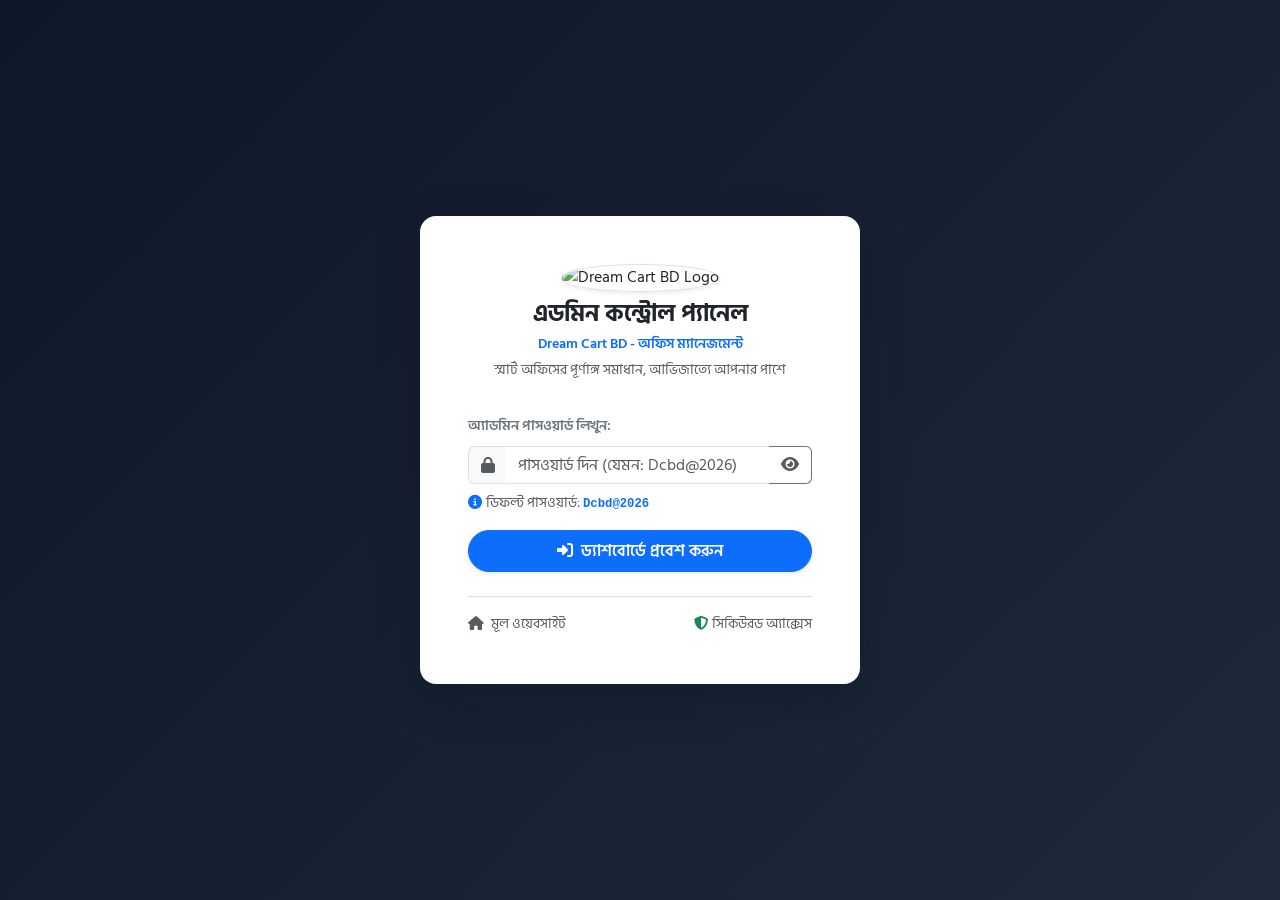
==== commit 9505684e: "Add files via upload" ====
--- a/admin.html
+++ b/admin.html
@@ -584,9 +584,15 @@
           <label class="form-label small fw-semibold text-secondary">অ্যাডমিন পাসওয়ার্ড লিখুন:</label>
           <div class="input-group">
             <span class="input-group-text bg-light border-end-0"><i class="fa-solid fa-lock text-muted"></i></span>
-            <input type="password" id="adminPasswordInput" class="form-control border-start-0" placeholder="পাসওয়ার্ড দিন..." required autocomplete="current-password">
+            <input type="password" id="adminPasswordInput" class="form-control border-start-0 border-end-0" placeholder="পাসওয়ার্ড দিন (যেমন: Dcbd@2026)" required autocomplete="current-password">
+            <button type="button" class="btn btn-outline-secondary border-start-0 bg-white" id="togglePasswordBtn" onclick="toggleAdminPasswordVisibility()" title="পাসওয়ার্ড দেখুন/লুকান">
+              <i class="fa-solid fa-eye text-muted" id="togglePasswordIcon"></i>
+            </button>
           </div>
-          <div id="adminLoginError" class="text-danger small mt-2 fw-semibold"></div>
+          <div id="adminLoginError" class="mt-2 d-none"></div>
+          <div class="form-text small text-muted mt-2">
+            <i class="fa-solid fa-circle-info me-1 text-primary"></i>ডিফল্ট পাসওয়ার্ড: <code class="user-select-all fw-bold text-primary">Dcbd@2026</code>
+          </div>
         </div>
 
         <button type="submit" class="btn btn-primary w-100 py-2 fw-semibold rounded-pill shadow-sm">
@@ -685,6 +691,15 @@
             </div>
             <span class="flex-grow-1 sidebar-item-text">ব্র্যান্ড ম্যানেজমেন্ট</span>
             <span class="badge bg-warning text-dark rounded-pill" id="sideBrandCount">0</span>
+          </button>
+
+          <!-- Menu 4: Categories (New Category Management!) -->
+          <button class="sidebar-item" id="sideNav_categories" onclick="switchAdminPane('categoriesPane', this)" title="ক্যাটাগরি ম্যানেজমেন্ট">
+            <div class="icon-box text-info">
+              <i class="fa-solid fa-layer-group"></i>
+            </div>
+            <span class="flex-grow-1 sidebar-item-text">ক্যাটাগরি ম্যানেজমেন্ট</span>
+            <span class="badge bg-info text-white rounded-pill" id="sideCatCount">0</span>
           </button>
 
           <!-- Menu 4: Shop Info & Guidelines -->
@@ -763,6 +778,9 @@
             </a>
             <button class="btn btn-warning text-dark btn-sm rounded-pill px-3 fw-semibold shadow-sm d-flex align-items-center gap-1" onclick="openAddBrandModal()" title="নতুন ব্র্যান্ড যুক্ত করুন">
               <i class="fa-solid fa-tag"></i> <span class="d-none d-sm-inline">নতুন ব্র্যান্ড</span>
+            </button>
+            <button class="btn btn-info text-white btn-sm rounded-pill px-3 fw-semibold shadow-sm d-flex align-items-center gap-1" onclick="openAddCategoryModal()" title="নতুন ক্যাটাগরি যুক্ত করুন">
+              <i class="fa-solid fa-layer-group"></i> <span class="d-none d-sm-inline">নতুন ক্যাটাগরি</span>
             </button>
             <button class="btn btn-primary btn-sm rounded-pill px-3 fw-semibold shadow-sm d-flex align-items-center gap-1" onclick="openAddProductModal()" title="নতুন পণ্য যুক্ত করুন">
               <i class="fa-solid fa-plus"></i> <span>নতুন পণ্য</span>
@@ -977,18 +995,29 @@
                 </div>
               </div>
 
-              <!-- Search & Brand Filter Bar -->
+              <!-- Search, Category & Brand Filter Bar -->
               <div class="row g-2 mb-3 align-items-center">
                 <!-- Search Box -->
-                <div class="col-12 col-md-5 col-lg-4">
+                <div class="col-12 col-md-4 col-lg-4">
                   <div class="input-group">
                     <span class="input-group-text bg-white border-end-0 rounded-start-pill ps-3"><i class="fa-solid fa-magnifying-glass text-muted"></i></span>
                     <input type="text" id="adminProductSearchInput" class="form-control border-start-0 rounded-end-pill" placeholder="পণ্যের নাম, ক্যাটাগরি বা ব্র্যান্ড দিয়ে খুঁজুন..." oninput="handleProductSearch(this.value)">
                   </div>
                 </div>
 
-                <!-- Brand Filter Dropdown (New feature!) -->
-                <div class="col-12 col-sm-6 col-md-4 col-lg-4">
+                <!-- Category Filter Dropdown (New!) -->
+                <div class="col-12 col-sm-6 col-md-4 col-lg-3">
+                  <div class="input-group">
+                    <span class="input-group-text bg-white border-end-0 rounded-start-pill ps-3"><i class="fa-solid fa-layer-group text-info"></i></span>
+                    <select id="adminProductCategoryFilter" class="form-select border-start-0 rounded-end-pill" onchange="handleProductCategoryFilterChange(this.value)">
+                      <option value="all">সকল ক্যাটাগরি (সব পণ্য)</option>
+                      <!-- Dynamically populated by admin.js -->
+                    </select>
+                  </div>
+                </div>
+
+                <!-- Brand Filter Dropdown -->
+                <div class="col-12 col-sm-6 col-md-4 col-lg-3">
                   <div class="input-group">
                     <span class="input-group-text bg-white border-end-0 rounded-start-pill ps-3"><i class="fa-solid fa-tags text-warning"></i></span>
                     <select id="adminProductBrandFilter" class="form-select border-start-0 rounded-end-pill" onchange="handleProductBrandFilterChange(this.value)">
@@ -999,10 +1028,9 @@
                 </div>
 
                 <!-- Active Filter Tags / Reset Button -->
-                <div class="col-12 col-sm-6 col-md-3 col-lg-4 d-flex align-items-center gap-2" id="adminProductActiveFiltersBar">
+                <div class="col-12 col-lg-2 d-flex align-items-center flex-wrap gap-2" id="adminProductActiveFiltersBar">
                   <!-- Dynamically rendered -->
                 </div>
-              </div>
               </div>
 
               <!-- Products Responsive Table -->
@@ -1088,14 +1116,72 @@
                   </tbody>
                 </table>
               </div>
-
-            </div>
-
+            </div>
           </div>
 
 
           <!-- ============================================================ -->
-          <!-- PANE 4: SHOP INFO & OPERATIONAL GUIDELINES (New requirement!) -->
+          <!-- PANE 4: CATEGORY MANAGEMENT (New Prominent Requirement!)     -->
+          <!-- ============================================================ -->
+          <div id="categoriesPane" class="admin-pane" style="display: none;">
+            
+            <div class="card border-0 shadow-sm rounded-4 p-3 p-md-4">
+              
+              <div class="d-flex flex-wrap justify-content-between align-items-center gap-3 mb-4">
+                <div>
+                  <h5 class="fw-bold mb-1 text-dark"><i class="fa-solid fa-layer-group text-info me-2"></i>ক্যাটাগরি তালিকা ও ক্যাটাগরি ম্যানেজমেন্ট</h5>
+                  <p class="text-muted small mb-0">দোকানের সকল পণ্যের ক্যাটাগরি তৈরি করুন, সম্পাদনা বা মুছে ফেলুন এবং পণ্যের সাথে যুক্ত করুন</p>
+                </div>
+                <button class="btn btn-info text-white rounded-pill px-4 py-2 fw-semibold shadow-sm" onclick="openAddCategoryModal()">
+                  <i class="fa-solid fa-circle-plus me-1"></i> নতুন ক্যাটাগরি যোগ করুন
+                </button>
+              </div>
+
+              <!-- Category Search & Filter Bar -->
+              <div class="row g-2 mb-4 align-items-center">
+                <div class="col-12 col-md-5 col-lg-4">
+                  <div class="input-group">
+                    <span class="input-group-text bg-white border-end-0 rounded-start-pill ps-3"><i class="fa-solid fa-magnifying-glass text-muted"></i></span>
+                    <input type="text" id="categorySearchInput" class="form-control border-start-0 rounded-end-pill" placeholder="ক্যাটাগরির নাম বা বিবরণ দিয়ে খুঁজুন..." oninput="handleCategorySearch(this.value)">
+                  </div>
+                </div>
+                <!-- Category Filter Tabs -->
+                <div class="col-12 col-md-7 col-lg-8 d-flex flex-wrap align-items-center justify-content-md-end gap-2">
+                  <div class="btn-group btn-group-sm rounded-pill p-1 bg-light border" role="group">
+                    <button type="button" class="btn btn-sm rounded-pill cat-filter-btn active px-3" id="catFilter_all" onclick="filterCategoriesByType('all')">সকল ক্যাটাগরি</button>
+                    <button type="button" class="btn btn-sm rounded-pill cat-filter-btn px-3" id="catFilter_with_products" onclick="filterCategoriesByType('with_products')">পণ্য সংযুক্ত</button>
+                    <button type="button" class="btn btn-sm rounded-pill cat-filter-btn px-3" id="catFilter_without_products" onclick="filterCategoriesByType('without_products')">পণ্যহীন</button>
+                  </div>
+                  <span class="text-muted small ms-md-2">মোট ক্যাটাগরি: <strong id="categoriesCountInTable" class="text-dark">0</strong> টি</span>
+                </div>
+              </div>
+
+              <!-- Categories Table -->
+              <div class="table-responsive">
+                <table class="table table-hover align-middle table-custom">
+                  <thead>
+                    <tr>
+                      <th style="width: 75px;">আইকন / ছবি</th>
+                      <th>ক্যাটাগরির নাম (বাংলা)</th>
+                      <th>ইংরেজি নাম</th>
+                      <th>বিবরণ ও পরিচিতি</th>
+                      <th>সংযুক্ত পণ্য সংখ্যা</th>
+                      <th class="text-end" style="width: 150px;">অ্যাকশন</th>
+                    </tr>
+                  </thead>
+                  <tbody id="adminCategoriesTableBody">
+                    <!-- Dynamic rendering by admin.js -->
+                  </tbody>
+                </table>
+              </div>
+
+            </div>
+
+          </div>
+
+
+          <!-- ============================================================ -->
+          <!-- PANE 5: SHOP INFO & OPERATIONAL GUIDELINES (New requirement!) -->
           <!-- ============================================================ -->
           <div id="shopInfoPane" class="admin-pane" style="display: none;">
             
@@ -1347,7 +1433,12 @@
                 </div>
 
                 <div class="col-12 col-sm-6 col-md-4">
-                  <label class="form-label small fw-semibold text-dark">ক্যাটাগরি <span class="text-danger">*</span></label>
+                  <label class="form-label small fw-semibold text-dark d-flex justify-content-between align-items-center">
+                    <span>ক্যাটাগরি <span class="text-danger">*</span></span>
+                    <button type="button" class="btn btn-link p-0 text-info small text-decoration-none" onclick="openAddCategoryModal()" title="নতুন ক্যাটাগরি তৈরি করুন" style="font-size: 11px;">
+                      <i class="fa-solid fa-plus-circle"></i> নতুন ক্যাটাগরি
+                    </button>
+                  </label>
                   <select id="prodCategory" class="form-select">
                     <option value="ফাইল ও ফোল্ডার">ফাইল ও ফোল্ডার</option>
                     <option value="ডেস্ক অর্গানাইজার">ডেস্ক অর্গানাইজার</option>
@@ -1599,6 +1690,94 @@
   </div>
 
 
+  <!-- Category Add / Edit Modal -->
+  <div class="modal fade" id="adminCategoryModal" tabindex="-1" aria-labelledby="adminCategoryModalLabel" aria-hidden="true">
+    <div class="modal-dialog modal-dialog-centered">
+      <div class="modal-content rounded-4 border-0 shadow-lg">
+        
+        <div class="modal-header bg-light border-bottom py-3 px-4">
+          <div class="d-flex align-items-center gap-2">
+            <div class="badge bg-info text-white p-2 rounded-3"><i class="fa-solid fa-layer-group"></i></div>
+            <div>
+              <h5 class="modal-title fw-bold text-dark mb-0" id="categoryModalTitle">নতুন ক্যাটাগরি যোগ করুন</h5>
+              <small class="text-muted">দোকানের প্রোডাক্ট ক্যাটাগরি পরিচালনা</small>
+            </div>
+          </div>
+          <button type="button" class="btn-close" data-bs-dismiss="modal" aria-label="Close"></button>
+        </div>
+
+        <div class="modal-body p-4">
+          <form id="adminCategoryForm" onsubmit="handleCategoryFormSubmit(event)">
+            <input type="hidden" id="editCategoryId" value="">
+
+            <div class="mb-3">
+              <label class="form-label small fw-semibold text-dark">ক্যাটাগরির নাম (বাংলা) <span class="text-danger">*</span></label>
+              <input type="text" id="catName" class="form-control" required placeholder="যেমন: ফাইল ও ফোল্ডার, ডেস্ক অর্গানাইজার">
+            </div>
+
+            <div class="mb-3">
+              <label class="form-label small fw-semibold text-dark">ইংরেজি নাম <span class="text-muted">(ঐচ্ছিক)</span></label>
+              <input type="text" id="catEnglishName" class="form-control" placeholder="e.g. Files & Folders, Desk Organizers">
+            </div>
+
+            <div class="mb-3">
+              <label class="form-label small fw-semibold text-dark">ফন্টঅসাম আইকন ক্লাস <span class="text-muted">(ঐচ্ছিক)</span></label>
+              <input type="text" id="catIcon" class="form-control" placeholder="fa-solid fa-folder-open" oninput="updateCatIconPreview()">
+              <div class="suggestion-chips-wrap">
+                <span class="text-muted small align-self-center me-1" style="font-size: 11px;">পছন্দ করুন:</span>
+                <span class="suggestion-chip" onclick="selectCatIcon('fa-solid fa-folder-open')"><i class="fa-solid fa-folder-open me-1"></i>ফোল্ডার</span>
+                <span class="suggestion-chip" onclick="selectCatIcon('fa-solid fa-boxes-stacked')"><i class="fa-solid fa-boxes-stacked me-1"></i>ডেস্ক/বক্স</span>
+                <span class="suggestion-chip" onclick="selectCatIcon('fa-solid fa-print')"><i class="fa-solid fa-print me-1"></i>প্রিন্ট</span>
+                <span class="suggestion-chip" onclick="selectCatIcon('fa-solid fa-book-open')"><i class="fa-solid fa-book-open me-1"></i>খাতা</span>
+                <span class="suggestion-chip" onclick="selectCatIcon('fa-solid fa-pen-fancy')"><i class="fa-solid fa-pen-fancy me-1"></i>কলম</span>
+                <span class="suggestion-chip" onclick="selectCatIcon('fa-solid fa-scissors')"><i class="fa-solid fa-scissors me-1"></i>টুলস</span>
+                <span class="suggestion-chip" onclick="selectCatIcon('fa-solid fa-calculator')"><i class="fa-solid fa-calculator me-1"></i>হিসাব</span>
+              </div>
+              <div class="d-flex align-items-center gap-2 mt-2 p-2 bg-light rounded-3 border" id="catIconPreviewWrap">
+                <span class="small text-muted">আইকন প্রিভিউ:</span>
+                <div id="catIconPreview" class="badge bg-info-subtle text-info p-2 fs-6 rounded-3"><i class="fa-solid fa-layer-group"></i></div>
+              </div>
+            </div>
+
+            <div class="mb-3">
+              <div class="d-flex justify-content-between align-items-center mb-1">
+                <label class="form-label small fw-semibold text-dark mb-0">ছবি / ব্যানার <span class="text-muted">(URL বা ফাইল আপলোড)</span></label>
+                <div>
+                  <input type="file" id="catImageFileInput" accept="image/*" class="d-none" onchange="handleCatImageUpload(event)">
+                  <button type="button" class="btn btn-outline-secondary btn-sm rounded-pill" onclick="document.getElementById('catImageFileInput').click()" style="font-size: 11px;">
+                    <i class="fa-solid fa-cloud-arrow-up me-1"></i> ফাইল আপলোড
+                  </button>
+                </div>
+              </div>
+              <input type="url" id="catImage" class="form-control" placeholder="https://example.com/cat-banner.jpg" oninput="updateCatImagePreview()">
+              <div class="form-text small text-muted">ক্যাটাগরির ব্যানার বা পণ্যের রেফারেন্স ছবি।</div>
+              
+              <!-- Category Image Preview -->
+              <div id="catImagePreviewContainer" class="p-2 border rounded-3 bg-light d-flex align-items-center gap-2 mt-2" style="min-height: 52px;">
+                <span class="text-muted small m-auto">ছবির লিংক দিলে বা আপলোড করলে এখানে প্রিভিউ দেখা যাবে</span>
+              </div>
+            </div>
+
+            <div class="mb-3">
+              <label class="form-label small fw-semibold text-dark">সংক্ষিপ্ত বিবরণ / পরিচিতি <span class="text-muted">(ঐচ্ছিক)</span></label>
+              <textarea id="catDescription" class="form-control" rows="2" placeholder="ক্যাটাগরির সংক্ষিপ্ত বিবরণ লিখুন..."></textarea>
+            </div>
+
+            <div class="d-flex justify-content-end gap-2 pt-3 border-top">
+              <button type="button" class="btn btn-secondary px-3 rounded-pill" data-bs-dismiss="modal">বাতিল</button>
+              <button type="submit" class="btn btn-info text-white px-4 fw-semibold rounded-pill shadow-sm">
+                <i class="fa-solid fa-floppy-disk me-1"></i> ক্যাটাগরি সংরক্ষণ করুন
+              </button>
+            </div>
+
+          </form>
+        </div>
+
+      </div>
+    </div>
+  </div>
+
+
   <!-- 3. Admin Order Edit Modal -->
   <div class="modal fade" id="adminOrderEditModal" tabindex="-1" aria-labelledby="adminOrderEditModalLabel" aria-hidden="true">
     <div class="modal-dialog">
